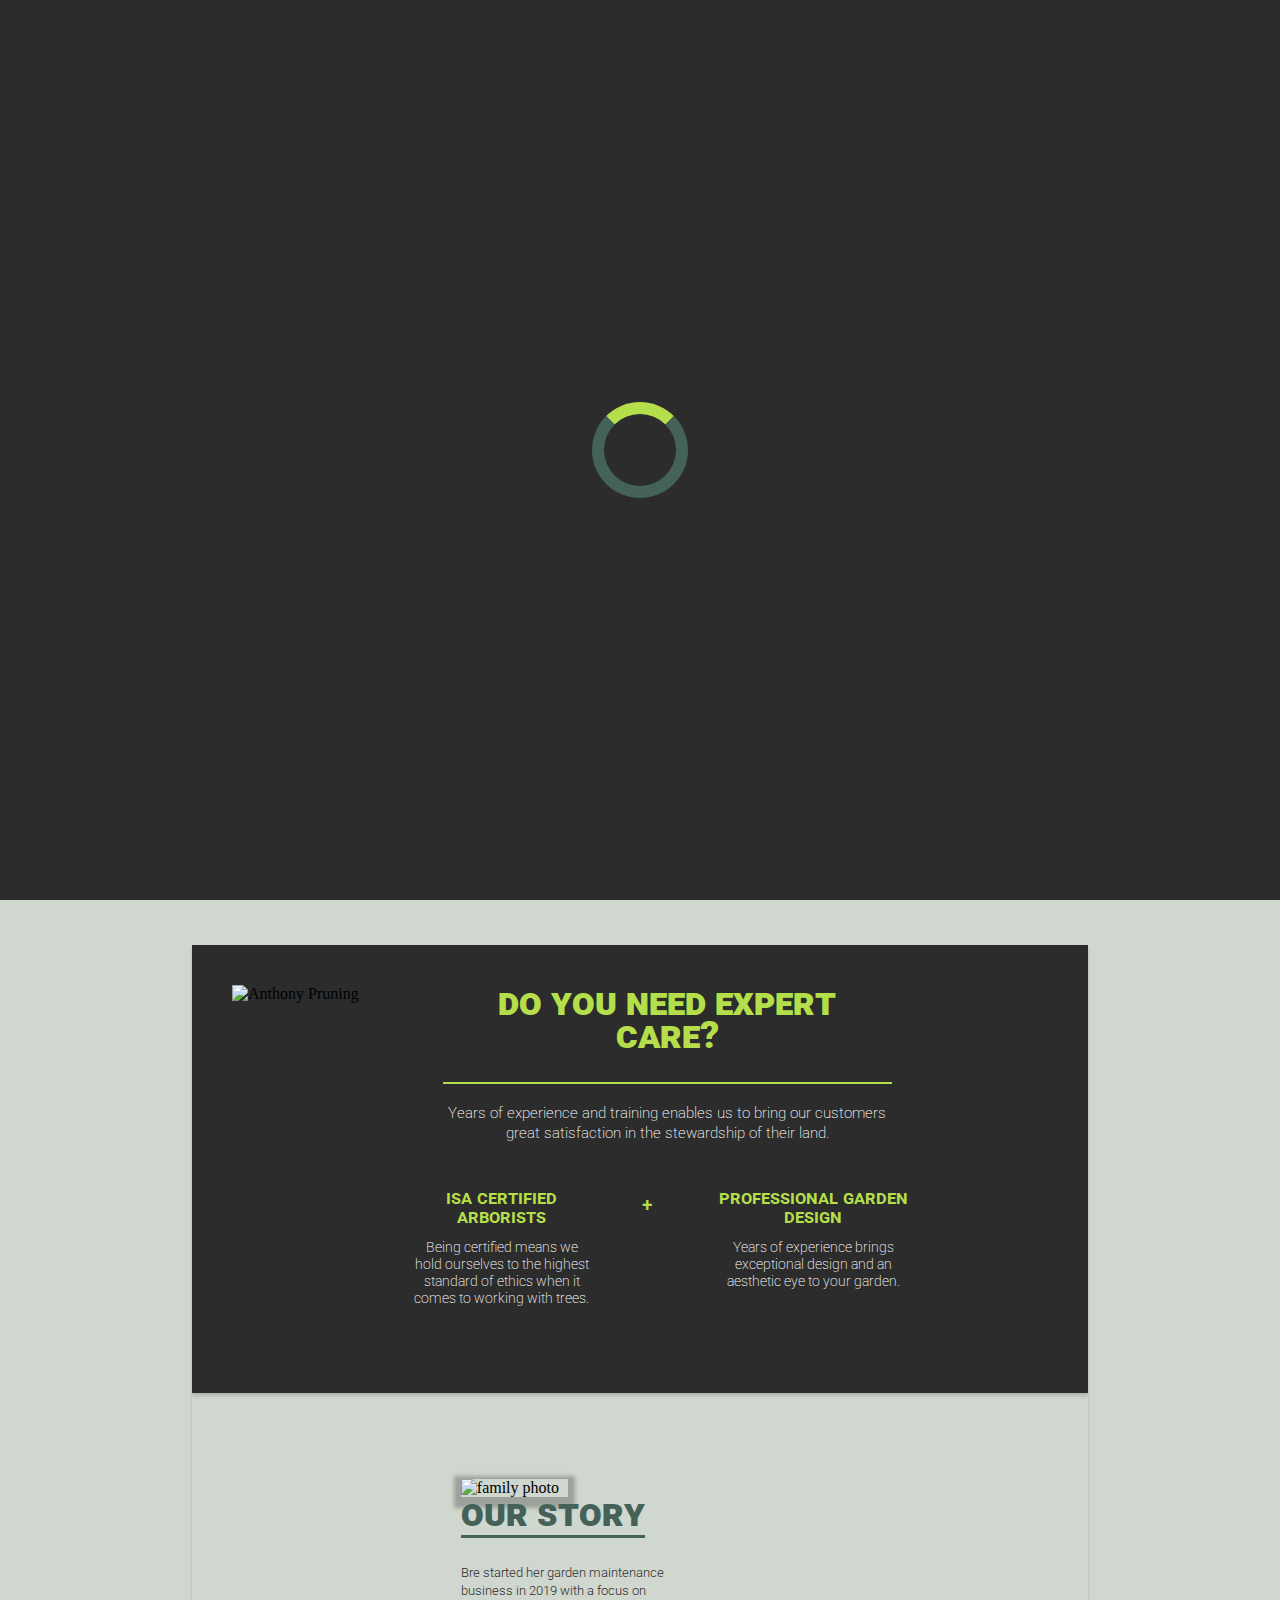
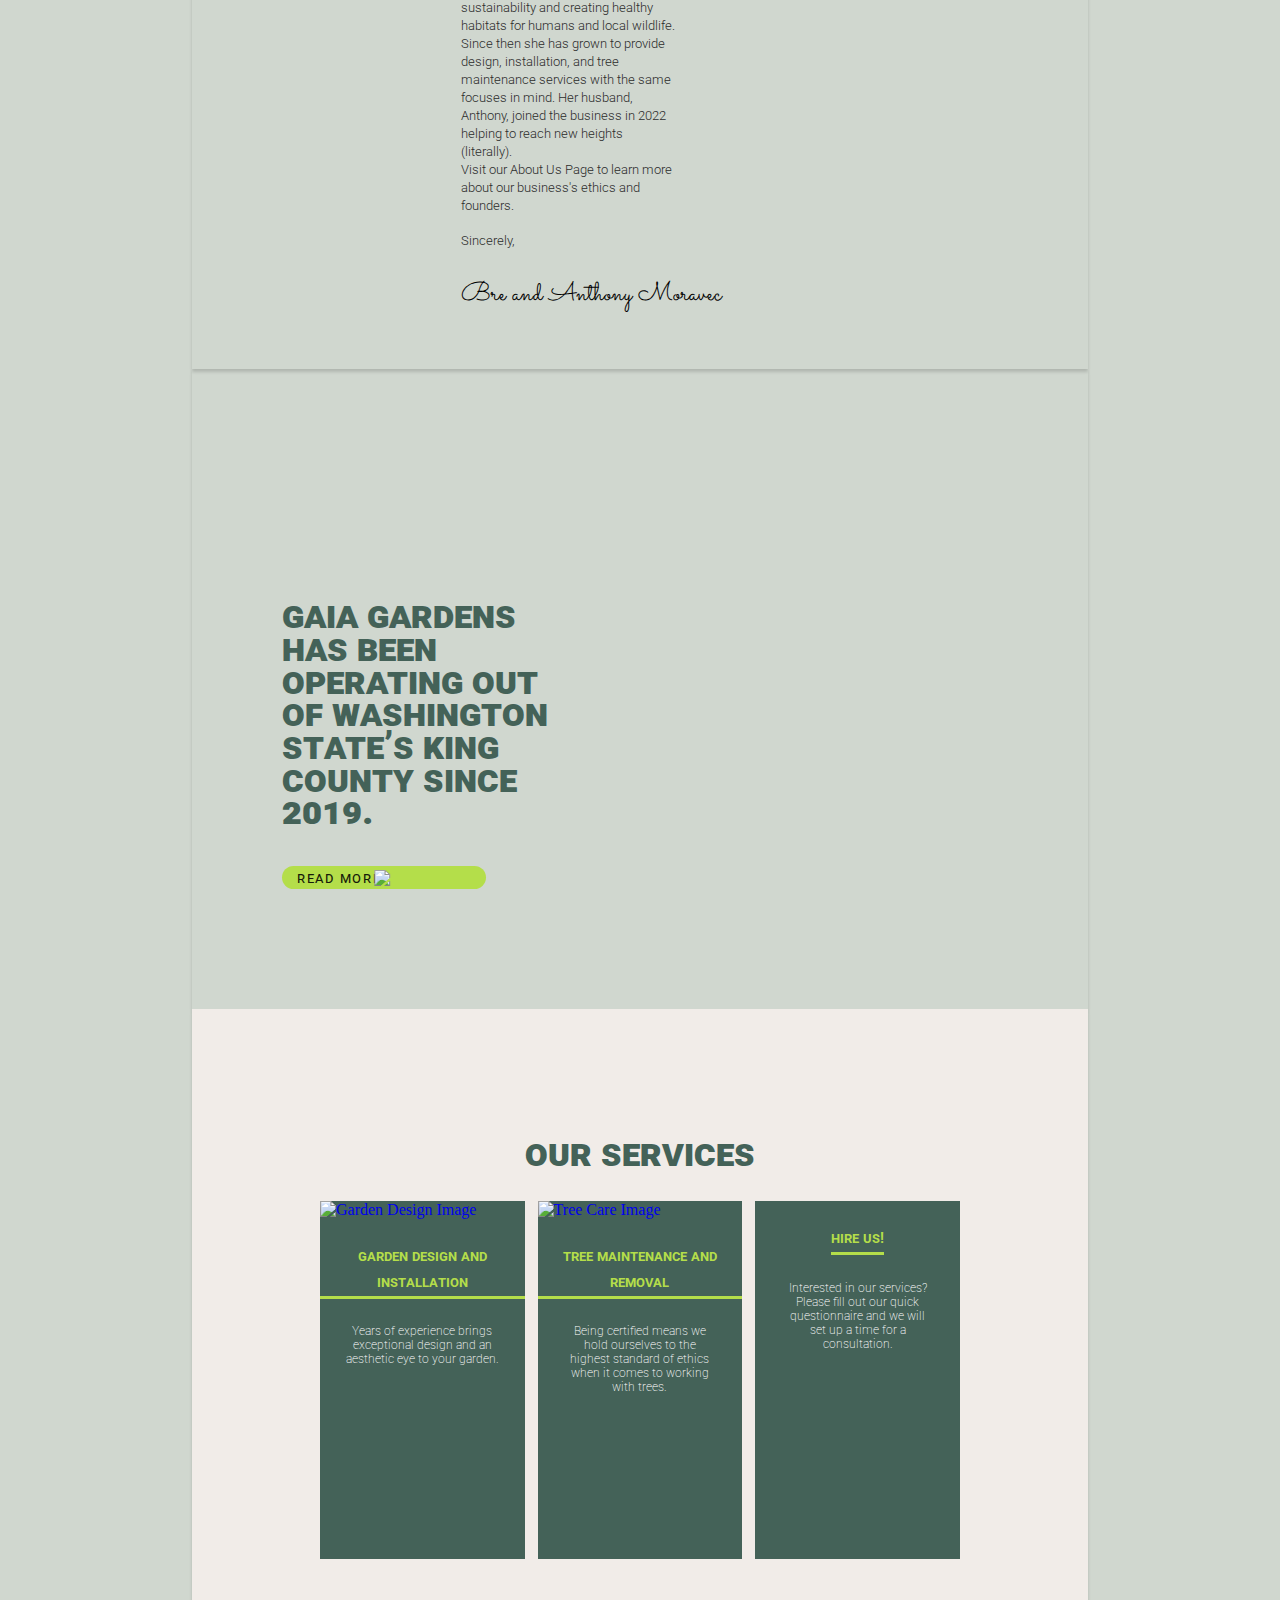
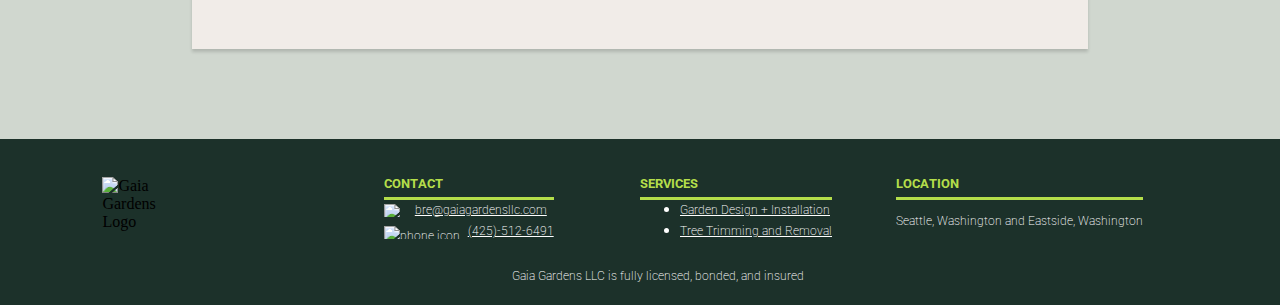
==== index.html @ dc5e07da "Add files via upload" ====
<!DOCTYPE html>
<html lang="en">
    <head>
        <meta charset="UTF-8">
        <meta name="viewport" content="width=device-width, initial-scale=1">
        <!---OG Markup-->
        <meta prefix="og: http://ogp.me/ns#" property="og:type" content="website">
        <meta prefix="og: http://ogp.me/ns#" property="og:title" content="Gaia Gardens LLC">
        <meta prefix="og: http://ogp.me/ns#" property="og:description" content="Gardening and Tree Services Operating Out of the Seattle, Washington Area.">
        <meta prefix="og: http://ogp.me/ns#" property="og:image" content="">
        <meta prefix="og: http://ogp.me/ns#" property="og:url" content="https://gaiagardensllc.com/">
        
        <title>Gaia Gardens Home</title>

        <!---CSS---->
        <link rel="stylesheet" href="css/main.css">
        
        <!---JQuery --->
        <script src="js/jquery-3.3.1.js"></script>
        
        <!-- Scroll Reveal -->
        <script src="https://unpkg.com/scrollreveal"></script>

        <!------Favicon------>
        <link rel="icon" type="image/x-icon" href="favicon/favicon.ico">

    </head>
    
    
    <body>
        <div class="loader"></div>
        <section class="main-body">
            <div class="top-bar">
                <img id="hamburger" class="hide-xl" src="https://onedrive.live.com/embed?resid=B81A9B7983F88386%218963&authkey=%21ABErlrmlD5xalUc&width=32&height=28">
                <img id="gaia-logo-top" class="hide-xs" alt="logo" src="https://dsm01pap009files.storage.live.com/y4m9R_HTu5PouYK33ObsQ9kb9GF8ebirPWZzEYAlS3DbSUEzmz-7XXU9y6bcT2BBefhtoNbQ7YWGaaQexis0GsMdaI9Uy95V--vDJZZ5lJQZCXppIDNVTGaU3qscJA3n2HpASt1_h0krz3glFW0jejrCErOyC_B-HVa8pGYwpa2pNjLuoOiu4q-XXaQ5BzILkGO?width=165&height=97&cropmode=none">
                <div class="spacer"></div>
                <div class="callnow-section hide-xs">
                    <div id="phone-number">
                        <a href="tel:4255126491"><img id="phoneicon-white" alt="phone icon" src="https://dsm01pap009files.storage.live.com/y4mTilPsaCt0rKJkg83mIoBIbkW0fURIs82gnXJTcXutlovweZ73Fya-hmqbwr6sN5bg5KsNgoOzTguu6D62ygqztsH0Hu3-YYXSUAkKUUirH_B91n3GmdIe3S1l5U8QW0zSt3D4115wFZgndkHaYUkPFrT1g8K1qiHGn_15I2_aXDU53xATOAT7HincVewxVfp?width=23&height=23&cropmode=none">(425)-512-6491</a>
                        <p>Call Now to Schedule an Appointment!</p>
                    </div>
                    <a class="call-now-btn" href="tel:4255126491">
                        <div>    
                            <p>Call Now</p>
                            <img alt="dark green phone icon" src="https://dsm01pap009files.storage.live.com/y4m_HwXBeWXFtcg_FnBqiBr6x8wvq5_YTt9mOW3yV3JOcBDRsbfD_Z4ucRTW_AGpS5FcjVQOIbOK4hZJSRi8sdBVocD_ItheEZSZD5Ouo9a5fGVQ3nHyEgKIMfxfTCHd2QPlIFpSUoIlEaAyr6gqbY3nWQrljrwPg26vGdTzFMPQje6sDw_ow03pjRqe5Kh3gma?width=49&height=21&cropmode=none">
                        </div>
                    </a>
                </div>
            </div>
            <header id="main-nav-header">
                <div class="socials hide-xs">
                    <a href = "mailto: bre@gaiagardensllc.com"><img id="mailiconhomepage" alt="mail icon" src="https://dsm01pap009files.storage.live.com/y4mEsTZCBcO845LlwkhJlc1pOtaRWJh5r6nbFu8XhN_mDLWwPPZtIUi6-Gzw5cZXer-W9WBpNVLy2F3Q0q1JcIAxwwPd9SsB3yX-Uk8sGWwQX70urtUi5uHDKnWAd0V3nrqd20-imoskoX5eyqN7YU6lUedPBeU7eeY3IxwQbE3vyyV3AFhUA94FJJuhz1JTbZG?width=42&height=30&cropmode=none"></a>
                </div>
                <img id="gaia-logo-mobile" class="hide-xl" src="https://onedrive.live.com/embed?resid=B81A9B7983F88386%218964&authkey=%21AJJM923R_qkmnYU&width=217&height=128">
                <nav id="main-nav">
                    <ul>
                        <li class="non-drop"><a href="index.html">Home</a></li>
                        <li class="non-drop"><a href="gallery.html">Gallery</a></li>
                        <li id="dropdown">
                            <a id="dropdown-btn" href="services.html">Services</a>
                            <div id="dropdown-content" class="hide-xs" > 
                                <a href="services.html#tree-care">Tree Care</a>
                                <a href="services.html#garden">Garden Design</a>
                                <a href="services.html#questionnaire">Hire Us!</a>
                            </div>
                        </li>
                        <li class="non-drop"><a href="wip.html">About</a></li>
                        <li class="non-drop"><a href="wip.html">Contact</a></li>
                    </ul>
                </nav>
            </header>
            <div class="splash">
                <div class="splash-items hide-xs">
                    <h1 class="large-title hide-xs" >Gaia Gardens</h1>
                    <h3 class="large-subhead hide-xs">Creating healthy habitats for humans and wildlife alike, one backyard at a time.</h3>
                    </div>
                </div>
            </div>

            <div id="mobile-background" class="hide-xl">
                <div id="treescontainer">
                
                    <img id="mobile-logo" src="https://onedrive.live.com/embed?resid=B81A9B7983F88386%218962&authkey=%21ALeL9q-7moiNDHA&width=286&height=284">
                    <div id="mobile-splash">
                        <h3>Creating healthy habitats for humans and wildlife alike, one backyard at a time.</h3>
                    </div>
                    <div id="treesforeground">
                        <img src="https://onedrive.live.com/embed?resid=B81A9B7983F88386%218980&authkey=%21AG1cGfARGp_Qh6g&width=662&height=1378">
                        <img src="https://onedrive.live.com/embed?resid=B81A9B7983F88386%218984&authkey=%21AIUItdoqtJq34bk&width=662&height=906">
                    </div>
                    <img id="treesmiddle" src="https://onedrive.live.com/embed?resid=B81A9B7983F88386%218982&authkey=%21AHZx0UVZtVPsH1Q&width=662&height=1378">
                    <img id="treesbg" src="https://onedrive.live.com/embed?resid=B81A9B7983F88386%218981&authkey=%21AB3pRrmK-7__UeI&height=1378&width=662">
                </div>
                
                
                
            </div>
            <div id="background" class="hide-xs">
                <div id="page1_image" class="hide-xs"></div>
                <div id="page2_image" class="hide-xs"></div>
                <div id="page3_image" class="hide-xs"></div>
                <div id="page4_image" class="hide-xs"></div>
                <div id="page5_image" class="hide-xs"></div>
            </div>
            
            <!------Main Content-------->
            <section class="content">
                <div class="content-grid">
                    <div id="item1" class="content-item">
                        <img alt="Anthony Pruning" class="hide-xs" id="side-image1" src="https://dsm01pap009files.storage.live.com/y4mhqWgWydYnY0yymSVF9IguqoVY1YiqA9RIJ9phTmFNnXPvZHAnxWS7CebUMSCGb_4lh9kSr2_14pC_AF0WcMtEgz0imfduOpR1GftjUqfrdxGr8tj5L2JONTSfKKpG2t-iCl_W15rS2VwRyVQ0GnvachcxynEAiX-OFTBkaOTv9ZPS8gF3RkVkb0R_DlCTMH1?width=540&height=781&cropmode=none">
                        <img alt="Anthony Pruning mobile" class="hide-xl" id="side-image1-mobile" src="https://onedrive.live.com/embed?resid=B81A9B7983F88386%218987&authkey=%21ANs4OE-gGYv-NnM&width=375&height=306">
                        <div id="two-row-container1">
                            <div id="row1">
                                <h3 id="expert-care">Do you need Expert care?</h3>
                                <p id="underline">Years of experience and training enables us to bring our customers great satisfaction in the stewardship of their land.</p>
                            </div>
                            <div id="row2">
                                <div>
                                    <h5>ISA Certified Arborists</h5>
                                    <p>Being certified means we hold ourselves to the highest standard of ethics when it comes to working with trees.</p>
                                </div>
                                <div>
                                    <h5 class="hide-xs" id="plus">+</h5>
                                </div>
                                <div>
                                    <h5>Professional Garden Design</h5>
                                    <p>Years of experience brings exceptional design and an aesthetic eye to your garden.</p>
                                </div>
                            </div>
                        </div>
                    </div>
                    <div id="item3" class="content-item">
                        <div id="familyinfo">
                            <img alt="family photo" src="https://dsm01pap009files.storage.live.com/y4mqt4HtK30bY33VgAFQBZTy4ZPhrWRCys-r-4VAt9rzwykEi2hatvmJi7k0zbVoMIrTansLN6qpXUj-i7btYU3yXYxWmdFQnFlMqukJx1IIJv6RSyv0MwrRubh9ZWCiuxnSJnZfOL5_oSCrL8gz1d7Fw0KkIPLdpjo6RGGBMGCX5ECmPJ3RqjhIKpiJzcRd1Q9?width=560&height=700&cropmode=none">
                            <h3>Our Story</h3>
                            <p>
                                Bre started her garden maintenance business in 2019 with a focus on sustainability and creating healthy habitats for humans and local wildlife.
                                <br>
                                Since then she has grown to provide design, installation, and tree maintenance services with the same focuses in mind. Her husband, Anthony, joined the business in 2022 helping to reach new heights (literally).
                                <br>
                                Visit our About Us Page to learn more about our business's ethics and founders.
                                <br><br>
                                Sincerely,
                            </p>
                            <h5>Bre and Anthony Moravec</h5>
                        </div>
                        
                    </div>
                    <div id="item4" class="content-item">
                        <div id="container-column">
                            <h3>Gaia Gardens has been operating out of Washington State’s King County Since 2019.</h3>
                            <a class="arrow-button-anchor" href="">
                                <div class="green-arrow-button">
                                    <p>read more</p>
                                    <img class="arrow"src="https://dsm01pap009files.storage.live.com/y4mvqEOWGiyQU38oAVwob-bAO3Cdjfn7rffqEatWW7K0QEg0Wpa4hMDXimps9XS69hJqdQutE5eUWFaXK_YYrcNaGO2ya67pHg_LEMo5aO5maBpJZOW964IhK_QGPN4vjtsPqR78ABJ6pPFbE7fx6yrB4adHMs6m2roZrHaRIdeNEZfuEkpM1QFQoZDPT9KNKEP?width=114&height=12&cropmode=none">
                                </div>
                            </a>
                        </div>
                    </div>
                    <div id="item5" class="content-item">
                        <h3>Our Services</h3>
                        <div id="item5-grid">
                            <a href="services.html#garden">
                                <div class="item5-column">
                                    <img alt="Garden Design Image" src="https://onedrive.live.com/embed?resid=B81A9B7983F88386%218752&authkey=%21AAEEz8FClYAGgyY&width=410&height=275">
                                    <h5>Garden Design and Installation</h5>
                                    <p>Years of experience brings exceptional design and an aesthetic eye to your garden.</p>
                                </div>
                            </a>
                            <a href="services.html#tree-care">
                                <div class="item5-column">
                                    <img alt="Tree Care Image" src="https://onedrive.live.com/embed?resid=B81A9B7983F88386%218753&authkey=%21AOtp8AYU-Q5jqRQ&width=410&height=274">
                                    <h5>Tree Maintenance and Removal</h5>
                                    <p>Being certified means we hold ourselves to the highest standard of ethics when it comes to working with trees.</p>
                                </div>
                            </a>
                            <a href="services.html#questionnaire">
                                <div class="item5-column">
                                    <h5>Hire Us!</h5>
                                    <p>Interested in our services? Please fill out our quick questionnaire and we will set up a time for a consultation.</p>
                                    <img alt="" src="">
                                </div>
                            </a>
                        </div>
                    </div>
                    <img id="treeline" src="https://dsm01pap009files.storage.live.com/y4m0h22DC8U8f0OF1CJojR5NlciGIdPJrVz_jpV3LCtJGwQlHRFwFid1RKWOmw2rI15unZK-SRWH3X_jIsEDC6Jo1c-9eCRy6Z4Q_4IiTJ8q4A1ZV0p0mgR86dwDX5TnlIr7Fz4WGAMXDwzllSJxyWw3Oy-JeHIGNGtRDjgtd2KPHrOTTxUYoKrmcyVE0CnVesa?width=1916&height=784&cropmode=none">
                </div>
                
            </section>
            
            <!---footer---->
            <section class="footer hide-xs">
                <img id="gaiaartwork" alt="Gaia Gardens Logo" src="https://dsm01pap009files.storage.live.com/y4mifrXWDn3yxB9gNAbVy-Jupr7RdVoeD0kT7TOj5EGvlu9PlruiEE_PYUQQbYkNcsWnRDShMMbOlPxawJz4W0eNv2sY2my3F6KodFZ8nEQTxGMs_5nxZ-_zR8HdlmTIFI4hF0oIhA5LX70OFrwnEfauXGKGcWoj6_lmcTfAcJ6nCyubuO_No4MUYpLi_uggUK7?width=415&height=417&cropmode=none">
                <ul class="footer-ul">
                    <li class="footer-li" id="contact">
                        <h5 class="small-heading">Contact</h5>
                        <div class="three-line-container">
                            <a href = "mailto: bre@gaiagardensllc.com"><img id="mailicon" alt="mail icon" src="https://dsm01pap009files.storage.live.com/y4mYSI6exacHOWHHlFYE_RC-bww2R4UhVESfc-OuA1jfUn0pMkMTsXBqTiuxIhaKdesbsTMjk1hR34NZEmU-bzWkfKzFlLdi6lIK96YnWD4d2fbeAywzHszgT9WhI9O_RxhhParyBE1BhO3GxgsTqyx0ASFQHndNUmtg6ycSFO2pEK9444TTZiMCNu7TdUL7fY2?width=29&height=21&cropmode=none">bre@gaiagardensllc.com</a>
                            <a href="tel:4255126491"><img id="phoneicon" alt="phone icon" src="https://dsm01pap009files.storage.live.com/y4mPuQ8_GMMZfOQOy-wvH6ZScmKBG_Kg0Ayf1g4OPVoG_FqkrB412kARqYMcOAr_sAzrnqt0fIonwmwj_JQiuMnpruhwzKRaUEnkEj-Rs_JO4ds_jMGZ4E4_33dYZwd7o2qSVAqdM_VzGnJ-Qd21-GArDQUo7PVt0PCkWG77WDG4ezesXLjVy29Ha6K-easCRK_?width=21&height=21&cropmode=none">(425)-512-6491</a>
                            
                        </div>
                    </li>
                    <li class="footer-li" id="services">
                        <h5 class="small-heading">Services</h5>
                        <div class="one-line-container">
                            <ul>
                                <li><a href="services.html#garden">Garden Design + Installation </a></li>
                                <li><a href="services.html#tree-care">Tree Trimming and Removal</a></li>
                            </ul>
                        </div>
                    </li>
                    <li class="footer-li" id="location">
                        <h5 class="small-heading">Location</h5>
                        <div class="one-line-container">
                            <p>Seattle, Washington and Eastside, Washington</p>
                        </div>
                    </li>
                </ul>
                <p id="bottom-tag">Gaia Gardens LLC is fully licensed, bonded, and insured</p>
            </section>
        </section>
        <!-- JavaScript -->
        <script src="js/main.js"></script>
        <script src="js/mobile.js"></script>
    
    </body> 
</html>
---- css/main.css ----
@import url("https://use.fontawesome.com/releases/v5.13.1/css/all.css");
@import url("https://fonts.googleapis.com/css2?family=Aref+Ruqaa:wght@400;700&family=Roboto:ital,wght@0,100;0,300;0,400;0,500;0,700;0,900;1,100;1,300;1,400;1,500;1,700;1,900&display=swap");
@import url("https://fonts.googleapis.com/css2?family=Sacramento&display=swap");
@import url("https://use.fontawesome.com/releases/v5.13.1/css/all.css");
@import url("https://fonts.googleapis.com/css2?family=Aref+Ruqaa:wght@400;700&family=Roboto:ital,wght@0,100;0,300;0,400;0,500;0,700;0,900;1,100;1,300;1,400;1,500;1,700;1,900&display=swap");
@import url("https://fonts.googleapis.com/css2?family=Sacramento&display=swap");
* {
  box-sizing: border-box;
}

body {
  width: 100vw;
  overflow-x: hidden;
  overflow-y: scroll;
  margin: 0px;
}

html.sr .load-hidden {
  visibility: hidden;
}

html {
  scroll-behavior: smooth;
}

.main-padding {
  margin: 0;
  text-align: center;
}

.arrow-button-anchor {
  text-decoration: none;
  width: 16vw;
}
.arrow-button-anchor .green-arrow-button {
  display: grid;
  grid-template-columns: 1fr 1fr;
  background-color: #B4DE4A;
  width: 16vw;
  height: 1.8vw;
  border-radius: 44.9876px;
  justify-items: center;
  align-items: center;
  margin: 0;
  transition: 0.4s all ease;
}
.arrow-button-anchor .green-arrow-button p {
  font-family: "Roboto";
  font-style: normal;
  font-weight: 400;
  font-size: 1.2vw;
  font-variant: small-caps;
  margin: 0 0 0 1vw;
  color: #171C09;
  letter-spacing: 0.1em;
  transition: 0.4s all ease;
}
.arrow-button-anchor .green-arrow-button .arrow {
  width: 5vw;
  transition: 0.4s all ease;
  transform: translateX(-1.8em);
}
.arrow-button-anchor .green-arrow-button:hover {
  box-shadow: 0 0.1em 0.5em 0.1em rgb(68, 98, 88);
  background-color: #bff82e;
}
.arrow-button-anchor .green-arrow-button:hover .arrow {
  transform: translateX(0.1em);
}
.arrow-button-anchor .green-arrow-button:hover p {
  letter-spacing: 0.18em;
}

@media only screen and (min-width: 500px) {
  .overlay-carousel-container {
    display: grid;
    opacity: 0;
    visibility: hidden;
    grid-template-columns: 1fr;
    width: 100vw;
    height: 100vh;
    top: 0px;
    left: 0px;
    position: fixed;
    z-index: 99;
    transition: 0.8s all ease;
  }
  .overlay-carousel-container .overlay-carousel {
    display: grid;
    grid-template-columns: 1fr;
    justify-self: center;
    align-self: center;
    width: 90vw;
    height: 90vh;
    z-index: 99;
    background-color: #2C2C2C;
    box-shadow: rgba(50, 50, 105, 0.15) 0px 2px 5px 0px, rgba(0, 0, 0, 0.05) 0px 1px 1px 0px;
  }
  .overlay-carousel-container .overlay-carousel .x {
    position: absolute;
    z-index: 99;
    display: block;
    top: 10vh;
    right: 10vw;
    width: 2vw;
    height: 2vw;
    opacity: 1;
    transition: 0.4s all ease;
  }
  .overlay-carousel-container .overlay-carousel .x:hover {
    cursor: pointer;
    opacity: 0.6;
  }
  .overlay-carousel-container .overlay-carousel .overlay-carousel-picture {
    width: 90%;
    height: 90%;
    padding: 30px;
    align-self: center;
    justify-self: center;
    background-position: center;
    background-size: contain;
    background-repeat: no-repeat;
  }
  .dark-overlay {
    width: 100vw;
    height: 100vh;
    background-color: rgb(68, 98, 88);
    opacity: 0%;
    visibility: hidden;
    position: fixed;
    top: 0px;
    left: 0px;
    z-index: 98;
    transition: 0.4s all ease;
  }
  .overlay-project-container {
    display: grid;
    opacity: 0;
    visibility: hidden;
    grid-template-columns: 1fr;
    width: 100vw;
    height: 100vh;
    top: 0px;
    left: 0px;
    position: fixed;
    z-index: 99;
    transition: 0.8s all ease;
  }
  .overlay-project-container .overlay-project {
    display: grid;
    grid-template-columns: 1fr;
    justify-self: center;
    align-self: center;
    width: 90vw;
    height: 98vh;
    z-index: 99;
    background-color: white;
    box-shadow: rgba(50, 50, 105, 0.15) 0px 2px 5px 0px, rgba(0, 0, 0, 0.05) 0px 1px 1px 0px;
  }
  .overlay-project-container .overlay-project .projectx {
    position: absolute;
    z-index: 99;
    display: block;
    top: 10vh;
    right: 10vw;
    width: 2vw;
    height: 2vw;
    opacity: 1;
    transition: 0.4s all ease;
  }
  .overlay-project-container .overlay-project .projectx:hover {
    cursor: pointer;
    opacity: 0.6;
  }
  .overlay-project-container .overlay-project .project-content {
    width: 50%;
    height: 90%;
    padding: 30px;
    align-self: center;
    justify-self: center;
    background-position: center;
    background-size: contain;
    background-repeat: no-repeat;
  }
  .overlay-project-container .overlay-project .project-content h2 {
    font-family: "Roboto";
    font-style: normal;
    font-weight: 900;
    font-size: 3vw;
    text-align: center;
    font-variant: all-small-caps;
    color: #2C2C2C;
    color: #2C2C2C;
    height: 12vh;
    padding-top: 3vh;
    z-index: 98;
    margin: 0;
  }
  #alternate-nav-header {
    display: grid;
    position: absolute;
    top: 3vh;
    right: 4vw;
    z-index: 99;
    width: 100vw;
    align-content: flex-end;
  }
  #alternate-nav-header #alternate-nav ul {
    display: grid;
    width: 50%;
    grid-template-columns: 1fr 1fr 1fr 1fr 1fr;
    justify-self: center;
    align-self: center;
    justify-items: center;
    list-style-type: none;
    padding: 0;
    background-color: none;
  }
  #alternate-nav-header #alternate-nav ul .non-drop a {
    color: white;
    justify-self: center;
    align-self: center;
    text-decoration: none;
    font-family: "Roboto", sans-serif;
    text-transform: uppercase;
    font-weight: 400;
    font-size: 0.9vw;
    transition: 0.4s all ease;
  }
  #alternate-nav-header #alternate-nav ul .non-drop a:hover {
    color: #B4DE4A;
    font-size: 0.95vw;
    border-bottom: 3px solid #B4DE4A;
    font-weight: 600;
  }
  #alternate-nav-header #alternate-nav ul #dropdown {
    display: grid;
    grid-template-columns: 1fr;
  }
  #alternate-nav-header #alternate-nav ul #dropdown #dropdown-btn {
    color: white;
    justify-self: center;
    align-self: center;
    text-decoration: none;
    font-family: "Roboto", sans-serif;
    text-transform: uppercase;
    font-weight: 400;
    font-size: 0.9vw;
    transition: 0.4s all ease;
  }
  #alternate-nav-header #alternate-nav ul #dropdown #dropdown-btn:hover {
    color: #B4DE4A;
    font-size: 0.95vw;
    font-weight: 500;
  }
  #alternate-nav-header #alternate-nav ul #dropdown #dropdown-content {
    display: grid;
    height: 0px;
    width: 100%;
    opacity: 0;
    grid-template-rows: 1fr 1fr 1fr;
    grid-template-columns: 1fr;
    align-items: center;
    background-color: #1C312A;
    padding: 0px;
    transition: 0.4s all ease;
  }
  #alternate-nav-header #alternate-nav ul #dropdown #dropdown-content a {
    transition: 0.4s all ease;
    text-decoration: none;
    font-family: "Roboto", sans-serif;
    text-transform: uppercase;
    font-weight: 400;
    font-size: small;
    padding: 10px;
    text-align: center;
    color: white;
    opacity: 0;
  }
  #alternate-nav-header #alternate-nav ul #dropdown:hover #dropdown-content {
    display: grid;
    grid-template-rows: 1fr 1fr 1fr;
    height: 10vw;
    width: 100%;
    opacity: 100%;
  }
  #alternate-nav-header #alternate-nav ul #dropdown:hover #dropdown-content a {
    opacity: 1;
  }
  #alternate-nav-header #alternate-nav ul #dropdown:hover #dropdown-content a:hover {
    color: #B4DE4A;
  }
  .content-wip-page {
    position: relative;
    background-color: #1C312A;
    width: 100%;
    padding-top: 12vh;
    display: grid;
    align-self: center;
    justify-self: center;
    grid-template-columns: 1fr;
    z-index: 1;
  }
  .content-wip-page .content-grid {
    display: grid;
    width: 70vw;
    grid-template-columns: 1fr;
    align-self: center;
    justify-self: center;
    margin-top: 10vh;
    margin-bottom: 10vh;
  }
  .content-wip-page .content-grid .content-item {
    width: 100%;
    z-index: 99;
    box-shadow: rgba(0, 0, 0, 0.15) 0px 3px 3px 0px;
  }
  .content-wip-page .content-grid #wip {
    height: 70vh;
    background-color: rgb(68, 98, 88);
    display: flex;
    align-items: center;
    justify-content: center;
    padding: 4vw;
  }
  .content-wip-page .content-grid #wip h1 {
    font-family: "Roboto";
    font-style: normal;
    font-weight: 800;
    font-size: 2.5vw;
    text-align: center;
    font-variant: all-small-caps;
    color: #B4DE4A;
  }
  .content-otherpages {
    position: relative;
    background-color: #D0D7CF;
    width: 100%;
    padding-top: 12vh;
    display: grid;
    align-self: center;
    justify-self: center;
    grid-template-columns: 1fr;
    z-index: 1;
  }
  .content-otherpages #servicesbanner {
    display: grid;
    width: 100vw;
    height: 40vw;
    background-position: center;
    background-repeat: no-repeat;
    background-size: cover;
    background-image: url("https://onedrive.live.com/embed?resid=B81A9B7983F88386%218945&authkey=%21ANOnX3tIMdao29k&width=1000&height=572");
  }
  .content-otherpages #servicesbanner #text1 {
    position: absolute;
    left: 10%;
    top: 10%;
    width: -moz-fit-content;
    width: fit-content;
    height: -moz-fit-content;
    height: fit-content;
    display: flex;
    flex-direction: row;
  }
  .content-otherpages #servicesbanner #text1 h2 {
    text-align: left;
    width: -moz-fit-content;
    width: fit-content;
    font-family: "Roboto";
    font-style: normal;
    font-weight: 700;
    font-size: 30px;
    font-variant: all-small-caps;
    color: white;
    line-height: 80%;
    margin-right: 0;
    margin-left: 1vw;
    transition: 0.4 s all ease;
  }
  .content-otherpages #servicesbanner #text2 {
    display: flex;
    flex-direction: row;
    position: absolute;
    left: 10%;
    top: 11%;
  }
  .content-otherpages #servicesbanner #text2 h4 {
    font-style: normal;
    font-family: "Roboto";
    font-weight: 300;
    font-size: 24px;
    color: white;
    line-height: 80%;
    margin-right: 0;
    opacity: 0;
    margin-left: 1vw;
  }
  .content-otherpages #servicesbanner #text2 a {
    margin-left: 200px;
    width: 200px;
    height: 40px;
    background-color: #B4DE4A;
    text-decoration: none;
    border-radius: 25px;
    display: grid;
    transition: 0.4s all ease;
  }
  .content-otherpages #servicesbanner #text2 a p {
    font-family: "Roboto";
    color: rgb(0, 0, 0);
    margin: 0;
    align-self: center;
    justify-self: center;
  }
  .content-otherpages #servicesbanner #text2 a:hover {
    background-color: rgba(180, 222, 74, 0.5607843137);
    box-shadow: 0 0.1em 0.5em 0.1em rgba(0, 0, 0, 0.801);
    cursor: pointer;
  }
  .content-otherpages #servicesbanner #text2 a:hover p {
    color: white;
  }
  .content-otherpages .content-grid {
    display: grid;
    background-color: #FFF;
    width: 60%;
    grid-template-columns: 1fr;
    align-self: center;
    justify-self: center;
    margin-top: 10vh;
    margin-bottom: 30vh;
    /* hover */
    /* overlay styles */
    /* hover */
  }
  .content-otherpages .content-grid .content-item {
    width: 100%;
    z-index: 99;
    box-shadow: rgba(0, 0, 0, 0.15) 0px 3px 3px 0px;
  }
  .content-otherpages .content-grid #treeline {
    width: 100vw;
    position: absolute;
    bottom: -5vw;
    left: 0px;
    z-index: 1;
  }
  .content-otherpages .content-grid .services-title {
    background-color: transparent;
    z-index: 99;
    padding-top: 5vh;
    width: 100%;
    justify-self: center;
  }
  .content-otherpages .content-grid .services-title h2 {
    font-family: "Roboto";
    font-style: normal;
    font-weight: 900;
    font-size: 3vw;
    text-align: center;
    font-variant: all-small-caps;
    color: #2C2C2C;
    color: #2C2C2C;
    height: 12vh;
    padding-top: 3vh;
    z-index: 98;
    margin: 0;
    transition: 1s all ease;
  }
  .content-otherpages .content-grid #tree-care {
    display: flex;
    flex-direction: column;
    background-color: #FFF;
    width: 100%;
    justify-self: center;
    align-items: center;
    justify-items: center;
  }
  .content-otherpages .content-grid #tree-care .image-row {
    display: flex;
    flex-direction: row;
    width: 80%;
    justify-self: center;
    align-content: center;
    justify-content: center;
    margin-top: 5vw;
  }
  .content-otherpages .content-grid #tree-care .image-row img {
    width: 80%;
    justify-self: center;
  }
  .content-otherpages .content-grid #tree-care h3 {
    font-family: "Roboto";
    font-style: normal;
    font-weight: 800;
    font-size: 1.75vw;
    text-align: center;
    font-variant: all-small-caps;
    color: rgb(68, 98, 88);
    padding-top: 2vh;
    width: 70%;
    margin-top: 1vw;
    margin-bottom: 0;
  }
  .content-otherpages .content-grid #tree-care p {
    font-family: "Roboto";
    padding: 1vw;
    color: #2C2C2C;
    font-family: "Roboto";
    font-weight: 300;
    font-size: 1.2vw;
    line-height: 150%;
    text-align: left;
    width: 70%;
    height: 70%;
    margin-bottom: 12vw;
  }
  .content-otherpages .content-grid #garden {
    display: grid;
    background-color: #FFF;
    width: 100%;
    justify-self: center;
    align-content: center;
    justify-items: center;
  }
  .content-otherpages .content-grid #garden .image-row {
    display: flex;
    flex-direction: row;
    width: 80%;
    justify-self: center;
    align-content: center;
    justify-content: center;
    margin-top: 5vw;
  }
  .content-otherpages .content-grid #garden .image-row img {
    width: 80%;
    justify-self: center;
  }
  .content-otherpages .content-grid #garden h3 {
    font-family: "Roboto";
    font-style: normal;
    font-weight: 800;
    font-size: 1.75vw;
    text-align: center;
    font-variant: all-small-caps;
    color: rgb(68, 98, 88);
    padding-top: 2vh;
    width: 70%;
    margin-top: 1vw;
    margin-bottom: 0;
  }
  .content-otherpages .content-grid #garden p {
    font-family: "Roboto";
    padding: 1vw;
    margin-top: 2vh;
    color: #2C2C2C;
    font-family: "Roboto";
    font-weight: 300;
    font-size: 1.2vw;
    line-height: 150%;
    text-align: left;
    width: 70%;
    height: 70%;
    padding-top: 2vw;
    margin-bottom: 5vw;
  }
  .content-otherpages .content-grid #question-header {
    background-color: #2C2C2C;
    width: 100%;
    justify-self: center;
    display: flex;
    flex-direction: column;
    justify-content: center;
    justify-items: center;
    align-items: center;
    height: 20vw;
  }
  .content-otherpages .content-grid #question-header h3 {
    color: #B4DE4A;
    font-family: "Roboto";
    font-size: 1.5vw;
    font-style: normal;
    font-weight: 900;
    line-height: 95.187%;
    font-variant: all-small-caps;
    letter-spacing: 0.25vw;
  }
  .content-otherpages .content-grid #question-header ol {
    width: 60%;
  }
  .content-otherpages .content-grid #question-header ol li {
    color: #FFF;
    font-family: "Roboto";
    font-size: 1.2vw;
    font-style: normal;
    font-weight: 400;
    line-height: 95.187%;
    font-variant: all-small-caps;
    padding-top: 1vw;
    padding-bottom: 1vw;
    letter-spacing: 0.1vw;
  }
  .content-otherpages .content-grid #questionnaire {
    display: flex;
    width: 100%;
    align-self: center;
    justify-self: center;
    align-content: center;
    margin-bottom: 5vw;
    background-color: white;
  }
  .content-otherpages .content-grid #questionnaire #edef3681-fa9e-4070-b2be-fc23075d9115 {
    width: 100% !important;
    background-color: white;
    margin-top: 5vw;
  }
  .content-otherpages .content-grid #carousel {
    display: flex;
    flex-direction: column;
    background-color: #2C2C2C;
    justify-self: center;
    align-self: center;
    z-index: 99;
    width: 100%;
    box-shadow: rgba(17, 17, 26, 0.1) 0px 0px 16px;
  }
  .content-otherpages .content-grid #carousel #whitetitle {
    font-family: "Roboto";
    font-style: normal;
    font-weight: 900;
    font-size: 3vw;
    text-align: center;
    font-variant: all-small-caps;
    color: white;
    background-color: #2C2C2C;
    height: 12vh;
    padding-top: 3vh;
    z-index: 98;
    margin: 0;
    transition: 1s all ease;
  }
  .content-otherpages .content-grid #carousel #greentitle {
    font-family: "Roboto";
    font-style: normal;
    font-weight: 900;
    font-size: 3vw;
    text-align: center;
    font-variant: all-small-caps;
    color: #B4DE4A;
    background-color: #2C2C2C;
    height: 12vh;
    padding-top: 3vh;
    z-index: 98;
    margin: 0;
    transition: 1s all ease;
  }
  .content-otherpages .content-grid #carousel #carousel-arrows {
    height: 50vh;
    width: 100%;
    z-index: 95;
    display: flex;
    flex-direction: row;
  }
  .content-otherpages .content-grid #carousel #carousel-arrows #leftdiv {
    background: linear-gradient(90deg, rgba(0, 0, 0, 0.8) 30%, rgba(0, 0, 0, 0));
    height: 50vh;
    width: 10vh;
    left: 0px;
    z-index: 98;
    display: flex;
    flex-direction: column;
    align-items: center;
    justify-content: center;
  }
  .content-otherpages .content-grid #carousel #carousel-arrows #leftdiv #leftarrow {
    height: 5vw;
    cursor: pointer;
    transition: 0.2s all ease;
    visibility: hidden;
  }
  .content-otherpages .content-grid #carousel #carousel-arrows #rightdiv {
    background: linear-gradient(-90deg, rgba(0, 0, 0, 0.8) 30%, rgba(0, 0, 0, 0.459) 80%, rgba(0, 0, 0, 0));
    height: 50vh;
    width: 10vh;
    margin: 0;
    position: absolute;
    right: 20vw;
    z-index: 98;
    display: flex;
    flex-direction: column;
    align-items: center;
    justify-content: center;
  }
  .content-otherpages .content-grid #carousel #carousel-arrows #rightdiv #rightarrow {
    height: 5vw;
    cursor: pointer;
    transition: 0.2s all ease;
    visibility: visible;
  }
  .content-otherpages .content-grid #carousel #carousel-image-container {
    width: 50vw;
    height: 50vw;
    background-color: transparent;
    overflow: hidden;
    z-index: 1;
    position: absolute;
    left: 25vw;
    top: 34vh;
    display: block;
  }
  .content-otherpages .content-grid #carousel #carousel-image-container #img-window {
    height: 50vh;
    width: -moz-max-content;
    width: max-content;
  }
  .content-otherpages .content-grid #carousel #carousel-image-container #img-window #img1 {
    background-image: url("https://onedrive.live.com/embed?resid=B81A9B7983F88386%218947&authkey=%21AB1Qh04as1rQ2TA&width=1920&height=1440");
    background-size: cover;
    background-repeat: no-repeat;
    background-position: center;
    width: 60vw;
    height: 50vh;
    position: absolute;
    left: 0;
    top: 0;
    transition: 2s all ease;
  }
  .content-otherpages .content-grid #carousel #carousel-image-container #img-window #img2 {
    background-image: url("https://onedrive.live.com/embed?resid=B81A9B7983F88386%218937&authkey=%21AOdy5b469STyz9c&width=1221&height=1628");
    background-size: cover;
    background-repeat: no-repeat;
    background-position: center;
    width: 60vw;
    height: 50vh;
    position: absolute;
    left: 70vw;
    top: 0;
    transition: 2s all ease;
  }
  .content-otherpages .content-grid #carousel #carousel-image-container #img-window #img3 {
    background-image: url("https://onedrive.live.com/embed?resid=B81A9B7983F88386%218866&authkey=%21APNppxyABeuv5hM&width=688&height=810");
    background-size: cover;
    background-repeat: no-repeat;
    background-position: center;
    width: 60vw;
    height: 50vh;
    position: absolute;
    left: 140vw;
    top: 0;
    transition: 2s all ease;
  }
  .content-otherpages .content-grid #carousel #carousel-description {
    display: flex;
    height: 30%;
    width: 100%;
    flex-direction: column;
    align-items: flex-start;
    justify-content: center;
    padding: 5vw;
  }
  .content-otherpages .content-grid #carousel #carousel-description h3 {
    font-family: "Roboto";
    font-style: normal;
    font-weight: 600;
    font-size: 1.2vw;
    line-height: 2vw;
    margin: 0;
    font-variant: all-small-caps;
    color: #B4DE4A;
  }
  .content-otherpages .content-grid #carousel #carousel-description p {
    font-family: "Roboto";
    font-weight: 200;
    font-size: 0.9vw;
    line-height: 1.7vw;
    color: #FFFFFF;
  }
  .content-otherpages .content-grid .gallery-title {
    background-color: #FFFFFF;
    z-index: 99;
    padding-top: 10vh;
  }
  .content-otherpages .content-grid .gallery-title h2 {
    font-family: "Roboto";
    font-style: normal;
    font-weight: 900;
    font-size: 3vw;
    text-align: center;
    font-variant: all-small-caps;
    color: #2C2C2C;
    color: #2C2C2C;
    height: 12vh;
    padding-top: 3vh;
    z-index: 98;
    margin: 0;
    transition: 1s all ease;
  }
  .content-otherpages .content-grid .image-gallery {
    display: flex;
    flex-direction: row;
    gap: 1vw;
    background-color: white;
    padding-top: 3vh;
    padding-bottom: 3vw;
    padding-left: 1vw;
    padding-right: 1vw;
  }
  .content-otherpages .content-grid .project-image-gallery {
    display: grid;
    grid-template-columns: 1fr 1fr 1fr;
    height: 60vh;
    gap: 1vw;
    background-color: white;
    padding-top: 3vh;
    padding-bottom: 3vw;
    padding-left: 1vw;
    padding-right: 1vw;
  }
  .content-otherpages .content-grid .project-image-gallery .project {
    width: 100%;
  }
  .content-otherpages .content-grid .project-image-gallery .project img {
    -o-object-fit: cover;
       object-fit: cover;
    width: 100%;
    height: 100%;
  }
  .content-otherpages .content-grid .project-image-gallery .project .project-overlay {
    position: relative;
    width: 100%;
    height: 100%;
    background: rgba(57, 57, 57, 0.502);
    border-radius: 0;
    top: -101%;
    left: 0;
    opacity: 0;
    transition: 0.4s all ease;
    color: #fff;
    font-family: "Roboto";
    font-weight: 400;
    font-size: 0.9vw;
    line-height: 1.7vw;
    color: #FFFFFF;
    z-index: 99;
    /* center overlay content */
    display: flex;
    align-items: center;
    justify-content: center;
    cursor: pointer;
  }
  .content-otherpages .content-grid .project:hover .project-overlay {
    opacity: 1;
  }
  .content-otherpages .content-grid .image-gallery .column {
    display: flex;
    flex-direction: column;
    gap: 1vw;
  }
  .content-otherpages .content-grid .image-item img {
    width: 100%;
    border-radius: 0px;
    height: 100%;
    -o-object-fit: cover;
       object-fit: cover;
    box-shadow: rgba(50, 50, 105, 0.15) 0px 2px 5px 0px, rgba(0, 0, 0, 0.05) 0px 1px 1px 0px;
  }
  .content-otherpages .content-grid .image-item {
    position: relative;
    cursor: pointer;
  }
  .content-otherpages .content-grid .overlay {
    position: absolute;
    width: 100%;
    height: 100%;
    background: rgba(57, 57, 57, 0.502);
    border-radius: 0;
    top: 0;
    left: 0;
    opacity: 0;
    transition: 0.4s all ease;
    color: #fff;
    font-family: "Roboto";
    font-weight: 400;
    font-size: 0.9vw;
    line-height: 1.7vw;
    color: #FFFFFF;
    /* center overlay content */
    display: flex;
    align-items: center;
    justify-content: center;
  }
  .content-otherpages .content-grid .image-item:hover .overlay {
    opacity: 1;
  }
}
@media only screen and (max-width: 499px) {
  .hide-xs {
    display: none;
    visibility: hidden;
  }
  .loader {
    position: fixed;
    left: 0;
    top: 0;
    width: 100vw;
    height: 100vh;
    display: flex;
    align-items: center;
    justify-content: center;
    background: #2C2C2C;
    z-index: 200;
    transition: opacity 0.75s, visibility 0.75s;
  }
  .loader--hidden {
    opacity: 0;
    visibility: hidden;
  }
  .loader::after {
    content: "";
    width: 8vh;
    height: 8vh;
    border: 1vw solid rgb(68, 98, 88);
    border-top-color: #B4DE4A;
    border-radius: 50%;
    animation: loading 0.75s ease infinite;
  }
  @keyframes loading {
    from {
      transform: rotate(0turn);
    }
    to {
      transform: rotate(1turn);
    }
  }
  .main-body {
    display: grid;
    width: 100vw;
    align-content: center;
    background-color: transparent;
    height: -moz-fit-content;
    height: fit-content;
    overflow-x: clip;
    overflow-y: clip;
  }
  .main-body .top-bar {
    display: flex;
    position: absolute;
    left: 0px;
    top: 0px;
    z-index: 99;
    flex-direction: column;
    background-color: #2E443E;
    width: 100vw;
    height: 20vw;
    justify-content: center;
    margin-bottom: 20vw;
  }
  .main-body .top-bar #hamburger {
    align-self: center;
  }
  .main-body #main-nav-header {
    display: flex;
    flex-direction: column;
    position: absolute;
    justify-content: center;
    align-items: center;
    top: 20vw;
    left: 0px;
    z-index: 99;
    width: 100vw;
    height: 90vh;
    background-color: #2E443E;
    opacity: 1;
  }
  .main-body #main-nav-header #main-nav ul {
    display: grid;
    width: 100%;
    height: 50vh;
    grid-template-columns: 1fr;
    justify-self: center;
    align-self: center;
    justify-items: center;
    list-style-type: none;
    padding: 0;
    margin-top: 20vw;
  }
  .main-body #main-nav-header #main-nav ul .non-drop a {
    color: white;
    justify-self: center;
    align-self: center;
    text-decoration: none;
    font-family: "Roboto", sans-serif;
    text-transform: uppercase;
    font-weight: 400;
    font-size: 20px;
    transition: 0.4s all ease;
  }
  .main-body #main-nav-header #main-nav ul .non-drop a:hover {
    color: #B4DE4A;
    font-size: 0.95vw;
    border-bottom: 3px solid #B4DE4A;
    font-weight: 600;
  }
  .main-body #main-nav-header #main-nav ul #dropdown {
    display: grid;
    grid-template-columns: 1fr;
  }
  .main-body #main-nav-header #main-nav ul #dropdown #dropdown-btn {
    color: white;
    text-decoration: none;
    font-family: "Roboto", sans-serif;
    text-transform: uppercase;
    font-weight: 400;
    font-size: 20px;
    transition: 0.4s all ease;
  }
  .main-body #main-nav-header #main-nav ul #dropdown #dropdown-content {
    display: none;
  }
  .main-body .splash {
    position: absolute;
    background-color: #1C312A;
    left: 0px;
    top: 0vw;
    width: 100vw;
    height: 100vh;
    display: flex;
    justify-content: center;
    align-content: center;
  }
  .main-body .splash .splash-items {
    display: flex;
    flex-direction: column;
    align-self: center;
    margin: 0;
    max-height: 60vh;
    margin: 0;
    z-index: 98;
    align-items: center;
    width: 80vw;
  }
  .main-body .splash .splash-items .large-title {
    font-family: "Aref Ruqaa", serif;
    text-transform: uppercase;
    color: #B4DE4A;
    font-weight: 700;
    font-size: 13vw;
    text-align: center;
    margin: 0;
    line-height: 110%;
    z-index: 99;
  }
  .main-body .splash .splash-items .large-subhead {
    font-family: "Roboto", sans-serif;
    font-weight: 300;
    line-height: 120%;
    font-size: 4.5vw;
    letter-spacing: 0.05em;
    text-transform: uppercase;
    color: white;
    text-align: center;
    z-index: 99;
    padding-top: 1vh;
  }
  .main-body #mobile-background {
    position: absolute;
    display: grid;
    grid-template-columns: 1fr;
    left: 0px;
    top: 0vw;
    width: 100vw;
    height: 100vh;
    background-color: #D0D7CF;
    overflow-y: auto;
    overflow-x: hidden;
    perspective: 10px;
  }
  .main-body #mobile-background #treescontainer {
    display: flex;
    align-items: center;
    justify-content: center;
    transform-style: preserve-3d;
    z-index: -1;
  }
  .main-body #mobile-background #mobile-logo {
    align-self: center;
    justify-self: center;
  }
  .main-body #mobile-background #treesforeground {
    position: absolute;
    top: 0;
    left: 0;
    height: 100%;
    width: 100%;
    -o-object-fit: cover;
       object-fit: cover;
    z-index: -1;
  }
  .main-body #mobile-background #treesmiddle {
    position: absolute;
    top: 0;
    left: 0;
    height: 100%;
    width: 100%;
    z-index: -2;
    -o-object-fit: cover;
       object-fit: cover;
    transform: scale(1.5) translateZ(-5px);
  }
  .main-body #mobile-background #treesbg {
    position: absolute;
    top: 0;
    left: 0;
    height: 100%;
    width: 100%;
    -o-object-fit: cover;
       object-fit: cover;
    transform: scale(2) translateZ(-10px);
  }
  .main-body .content {
    position: relative;
    margin-top: 100vh;
    background-color: rgb(68, 98, 88);
    width: 100vw;
    display: grid;
    grid-template-columns: 1fr;
    z-index: 1;
  }
  .main-body .content .content-grid {
    display: grid;
    width: 100vw;
    grid-template-columns: 1fr;
    align-self: center;
    justify-self: center;
    margin-top: 0vh;
    margin-bottom: 0vh;
  }
  .main-body .content .content-grid .content-item {
    width: 100%;
    z-index: 99;
    box-shadow: rgba(0, 0, 0, 0.15) 0px 3px 3px 0px;
  }
  .main-body .content .content-grid #item1 {
    background-color: #2C2C2C;
    display: flex;
    flex-direction: column;
    justify-content: flex-start;
    height: -moz-fit-content;
    height: fit-content;
    width: 95%;
    justify-self: center;
    margin-top: 4vw;
  }
  .main-body .content .content-grid #item1 #side-image1 {
    width: 100%;
    align-self: center;
    padding: 10vw;
  }
  .main-body .content .content-grid #item1 #two-row-container1 {
    display: flex;
    flex-direction: column;
    width: 90%;
    justify-items: center;
    align-self: center;
    justify-self: center;
    height: -moz-fit-content;
    height: fit-content;
  }
  .main-body .content .content-grid #item1 #two-row-container1 #row1 {
    width: 100%;
    height: 50vh;
    justify-self: center;
    align-self: center;
    justify-content: center;
    padding: 2vw;
    display: flex;
    flex-direction: column;
    align-items: center;
  }
  .main-body .content .content-grid #item1 #two-row-container1 #row1 h3 {
    font-family: "Roboto";
    font-style: normal;
    font-weight: 500;
    font-size: 7.5vw;
    text-align: center;
    font-variant: all-small-caps;
    color: #B4DE4A;
    margin-bottom: 0;
  }
  .main-body .content .content-grid #item1 #two-row-container1 #row1 p {
    font-family: "Roboto";
    font-weight: 200;
    font-size: 4.5vw;
    line-height: 160%;
    color: #FFFFFF;
    text-align: center;
    padding-top: 2vw;
    width: 90%;
  }
  .main-body .content .content-grid #item1 #two-row-container1 #row2 {
    display: flex;
    flex-direction: column;
    width: 60%;
    height: -moz-fit-content;
    height: fit-content;
    justify-self: center;
    align-self: center;
    border-top: 1.5px solid #B4DE4A;
    padding-top: 15vw;
    padding-bottom: 15vw;
  }
  .main-body .content .content-grid #item1 #two-row-container1 #row2 div {
    display: flex;
    flex-direction: column;
    align-items: center;
    justify-items: center;
    height: -moz-fit-content;
    height: fit-content;
    padding-bottom: 4vw;
  }
  .main-body .content .content-grid #item1 #two-row-container1 #row2 div img {
    padding-bottom: 3vw;
    height: 15vw;
  }
  .main-body .content .content-grid #item1 #two-row-container1 #row2 div h5 {
    font-family: "Roboto";
    font-style: normal;
    font-weight: 600;
    font-size: 5vw;
    line-height: 100%;
    text-align: center;
    font-variant: all-small-caps;
    color: #B4DE4A;
    align-self: center;
    margin-bottom: 0;
    margin-top: 4vw;
  }
  .main-body .content .content-grid #item1 #two-row-container1 #row2 div p {
    font-family: "Roboto";
    font-weight: 200;
    font-size: 4vw;
    line-height: 170%;
    color: #FFFFFF;
    text-align: center;
    margin-top: 1vw;
    width: -moz-fit-content;
    width: fit-content;
  }
  .main-body .content .content-grid #item3 {
    display: flex;
    flex-direction: row;
    background-image: url("https://dsm01pap009files.storage.live.com/y4maBrMSD_vYe_m8D3Nr69Pniplc2J1CqscH3AByoGi2F-N-3t6R6VOWtasNtIkz1gTW7CvQmlzv1xxHWyxzlP-5BuAI9ZRuPQvpTVegxPwoOtRTvWxAYFSK8OGCmYwX3xEsqHfjszAjFrvU7yA8piXpUIkfuoFupeaT5h9J-hM7v2b3izyubtZiiBGiMigoAlc?width=1468&height=930&cropmode=none");
    background-position: bottom center;
    background-size: cover;
    background-repeat: no-repeat;
    width: 70vw;
    height: 45vw;
    align-items: center;
    justify-items: center;
    align-content: center;
    justify-content: center;
    margin-top: 0;
  }
  .main-body .content .content-grid #item3 #familyinfo {
    width: 40%;
    height: 70%;
    display: grid;
    grid-template-columns: 1fr;
  }
  .main-body .content .content-grid #item3 #familyinfo h3 {
    font-family: "Roboto";
    font-style: normal;
    font-weight: 900;
    font-size: 3vw;
    line-height: 85%;
    text-align: center;
    font-variant: all-small-caps;
    color: rgb(68, 98, 88);
    text-align: left;
    margin-top: 0;
    padding-bottom: 5px;
    border-bottom: 3px solid rgb(68, 98, 88);
    width: -moz-fit-content;
    width: fit-content;
    height: -moz-fit-content;
    height: fit-content;
    margin: 0;
  }
  .main-body .content .content-grid #item3 #familyinfo p {
    color: #2C2C2C;
    font-family: "Roboto";
    font-weight: 300;
    font-size: 1.2vw;
    line-height: 140%;
    text-align: left;
    width: 50%;
    height: 70%;
    word-wrap: break-word;
    margin: 0;
    padding-top: 2vw;
  }
  .main-body .content .content-grid #item3 #familyinfo h5 {
    font-family: "Sacramento";
    color: black;
    font-weight: 100;
    font-size: 2vw;
    margin: 0;
    padding-top: 2vw;
  }
  .main-body .content .content-grid #item3 img {
    width: 30%;
    box-shadow: 0px 4px 4px 7px rgba(0, 0, 0, 0.25);
  }
  .main-body .content .content-grid #item4 {
    display: grid;
    grid-template-columns: 1fr;
    background-image: url("https://dsm01pap009files.storage.live.com/y4mBrUMkWpXvrMmWaDHF3XQx6d14ayztQHrqmFdg9lI7C2K3i5EuOm88sxO6JetBOdKzQfB68PxRD2a4vT-j51aSH0P2K1FfWhNma-hU8X9lI2a_mVe99A7DB23UbMZwW1EQN3lzWeMN3-Wlx-KO5WznKH0Wckc7ZttLJhHmO4_l0bFv6Gm_aytcMPotB0SIDXo?width=1466&height=1078&cropmode=none");
    background-repeat: no-repeat;
    background-position: right;
    background-size: cover;
    width: 100%;
    height: 50vw;
    align-items: center;
  }
  .main-body .content .content-grid #item4 #container-column {
    margin-left: 10%;
    display: flex;
    flex-direction: column;
    height: 20vw;
  }
  .main-body .content .content-grid #item4 #container-column h3 {
    color: rgb(68, 98, 88);
    font-family: "Roboto";
    font-style: normal;
    font-weight: 900;
    font-size: 3vw;
    line-height: 85%;
    text-align: center;
    font-variant: all-small-caps;
    width: 35%;
    text-align: left;
  }
  .main-body .content .content-grid #item5 {
    height: 50vw;
    display: grid;
    grid-template-columns: 1fr;
    background-color: #F1ECE8;
    align-content: center;
    justify-content: center;
  }
  .main-body .content .content-grid #item5 h3 {
    font-family: "Roboto";
    font-style: normal;
    font-weight: 900;
    font-size: 3vw;
    line-height: 85%;
    text-align: center;
    font-variant: all-small-caps;
    color: rgb(68, 98, 88);
    margin-bottom: 31px;
  }
  .main-body .content .content-grid #item5 #item5-grid {
    display: grid;
    grid-template-columns: 1fr 1fr 1fr;
    height: 28vw;
    width: 50vw;
    align-self: center;
    justify-self: center;
    align-content: center;
    justify-content: center;
    gap: 1vw;
  }
  .main-body .content .content-grid #item5 #item5-grid a {
    text-decoration: none;
  }
  .main-body .content .content-grid #item5 #item5-grid a .item5-column {
    display: flex;
    flex-direction: column;
    width: 100%;
    height: 28vw;
    align-items: center;
    justify-self: center;
    justify-items: center;
    background-color: #446258;
    transition: 0.4s all ease;
  }
  .main-body .content .content-grid #item5 #item5-grid a .item5-column img {
    width: 100%;
  }
  .main-body .content .content-grid #item5 #item5-grid a .item5-column h5 {
    font-family: "Roboto";
    font-style: normal;
    font-weight: 600;
    font-size: 1.2vw;
    line-height: 2vw;
    margin: 0;
    font-variant: all-small-caps;
    color: #B4DE4A;
    height: -moz-fit-content;
    height: fit-content;
    width: -moz-fit-content;
    width: fit-content;
    border-bottom: 3px solid #B4DE4A;
    padding-top: 2vw;
    text-align: center;
  }
  .main-body .content .content-grid #item5 #item5-grid a .item5-column p {
    font-family: "Roboto";
    font-weight: 200;
    font-size: 0.9vw;
    color: #FFFFFF;
    text-align: center;
    padding: 2vw;
    margin: 0;
  }
  .main-body .content .content-grid #item5 #item5-grid a:hover .item5-column {
    box-shadow: 0 0.2em 0.5em 0.1em black;
  }
  .main-body .content #treeline {
    width: 100vw;
    position: absolute;
    bottom: -5vw;
    left: 0px;
    z-index: 1;
  }
  .main-body .footer {
    display: flex;
    align-self: center;
    align-items: center;
    width: 100vw;
    height: 15vw;
    background-color: #1C312A;
    align-content: center;
    justify-content: flex-start;
    margin: 0;
    z-index: 90;
    position: relative;
    bottom: 0px;
    margin-bottom: 0px;
  }
  .main-body .footer #gaiaartwork {
    height: 9vw;
    width: 9vw;
    margin-left: 10vw;
  }
  .main-body .footer .footer-ul {
    display: grid;
    grid-template-columns: 1fr 1fr 1fr;
    list-style-type: none;
    margin: 0 0 0 10vw;
    padding: 0;
    position: absolute;
    top: 2.5vw;
    left: 20vw;
    height: -moz-fit-content;
    height: fit-content;
  }
  .main-body .footer .footer-ul .footer-li {
    width: 20vw;
    align-self: center;
  }
  .main-body .footer .footer-ul .footer-li h5 {
    font-family: "Roboto";
    font-style: normal;
    font-weight: 600;
    font-size: 1.2vw;
    line-height: 2vw;
    margin: 0;
    font-variant: all-small-caps;
    color: #B4DE4A;
  }
  .main-body .footer .footer-ul .footer-li .one-line-container {
    display: grid;
    grid-template-columns: 1fr;
    margin-top: 0px;
    border-top: 3px solid #B4DE4A;
    height: -moz-fit-content;
    height: fit-content;
    width: -moz-fit-content;
    width: fit-content;
  }
  .main-body .footer .footer-ul .footer-li .one-line-container p {
    font-family: "Roboto";
    font-weight: 200;
    font-size: 0.9vw;
    line-height: 1vw;
    color: #FFFFFF;
  }
  .main-body .footer .footer-ul .footer-li .one-line-container ul {
    list-style-type: disc;
    color: white;
    width: -moz-fit-content;
    width: fit-content;
  }
  .main-body .footer .footer-ul .footer-li .one-line-container ul li {
    width: -moz-fit-content;
    width: fit-content;
  }
  .main-body .footer .footer-ul .footer-li .one-line-container ul li a {
    font-family: "Roboto";
    font-weight: 200;
    font-size: 0.9vw;
    line-height: 2vw;
    color: #FFFFFF;
    width: -moz-fit-content;
    width: fit-content;
  }
  .main-body .footer .footer-ul .footer-li .three-line-container {
    display: grid;
    grid-template-rows: 1fr 1fr;
    margin-top: 0px;
    margin-bottom: 1vw;
    margin-right: 1vw;
    border-top: 3px solid #B4DE4A;
    height: -moz-fit-content;
    height: fit-content;
    width: -moz-fit-content;
    width: fit-content;
  }
  .main-body .footer .footer-ul .footer-li .three-line-container a {
    font-family: "Roboto";
    font-style: normal;
    font-weight: 200;
    font-size: 0.9vw;
    line-height: 3vw;
    text-decoration-line: underline;
    color: #FFFFFF;
    display: flex;
  }
  .main-body .footer .footer-ul .footer-li .three-line-container a #mailicon {
    margin-right: 1vw;
    width: 18px;
    height: 13px;
    align-self: center;
  }
  .main-body .footer .footer-ul .footer-li .three-line-container a #phoneicon {
    margin-right: 0.6vw;
    height: 13px;
    align-self: center;
  }
}
@media only screen and (min-width: 500px) {
  .hide-xl {
    display: none;
    visibility: hidden;
  }
  .loader {
    position: fixed;
    left: 0;
    top: 0;
    width: 100vw;
    height: 100vh;
    display: flex;
    align-items: center;
    justify-content: center;
    background: #2C2C2C;
    z-index: 200;
    transition: opacity 0.75s, visibility 0.75s;
  }
  .loader--hidden {
    opacity: 0;
    visibility: hidden;
  }
  .loader::after {
    content: "";
    width: 8vh;
    height: 8vh;
    border: 1vw solid rgb(68, 98, 88);
    border-top-color: #B4DE4A;
    border-radius: 50%;
    animation: loading 0.75s ease infinite;
  }
  @keyframes loading {
    from {
      transform: rotate(0turn);
    }
    to {
      transform: rotate(1turn);
    }
  }
  .main-body {
    display: grid;
    width: 100vw;
    align-content: center;
    background-color: transparent;
    overflow-y: hidden;
  }
  .main-body .top-bar {
    display: flex;
    position: absolute;
    left: 0px;
    top: 0px;
    z-index: 99;
    flex-direction: row;
    background-image: url("https://dsm01pap009files.storage.live.com/y4mxtardiGUtDY3kgODSqZqoILtOsaT3ZU6mSkxMH5Zxd605WfUc0u-CHrkdSZMRZ1QwaOiUOVYixA11vlfFMxn3DRW0pliiLhSjS0jMtzmnkkk_cE72w6AkCGnxeFiiaBBGGogMiiXU-z2u3h5N8P_tuUgISdvUbXR8Mxedp_OSCrdlCxPid5NXh8pi4w294CS?width=1915&height=139&cropmode=none");
    background-size: cover;
    background-position: left;
    background-repeat: no-repeat;
    width: 100vw;
    height: 12vh;
    box-shadow: rgba(0, 0, 0, 0.45) 0px 25px 20px -20px;
  }
  .main-body .top-bar #gaia-logo-top {
    align-self: center;
    height: 4vw;
    position: absolute;
    left: 4vw;
  }
  .main-body .top-bar .callnow-section {
    display: flex;
    position: absolute;
    right: 4vw;
    flex-direction: row;
    height: -moz-fit-content;
    height: fit-content;
    padding-right: 1vw;
    align-self: center;
  }
  .main-body .top-bar .callnow-section #phone-number {
    display: grid;
    grid-template-columns: 1fr;
    margin-right: 1vw;
    height: -moz-fit-content;
    height: fit-content;
    align-self: center;
    justify-self: center;
  }
  .main-body .top-bar .callnow-section #phone-number a {
    text-decoration: none;
    font-family: "Roboto";
    font-weight: 200;
    font-size: 0.8vw;
    color: #FFFFFF;
    display: flex;
    align-items: center;
    padding-bottom: 0.1vw;
  }
  .main-body .top-bar .callnow-section #phone-number a #phoneicon-white {
    width: 0.7vw;
    margin-right: 0.5vw;
  }
  .main-body .top-bar .callnow-section #phone-number p {
    font-family: "Roboto";
    font-weight: 200;
    font-size: 0.8vw;
    color: #FFFFFF;
    margin: 0;
  }
  .main-body .top-bar .callnow-section .call-now-btn {
    text-decoration: none;
  }
  .main-body .top-bar .callnow-section .call-now-btn div {
    background-color: #B4DE4A;
    border-radius: 20%;
    width: 2.8vw;
    height: 2.6vw;
    display: flex;
    flex-direction: column;
    margin-left: 0.5vw;
    transition: 0.4s all ease;
    align-items: center;
    justify-content: center;
  }
  .main-body .top-bar .callnow-section .call-now-btn div p {
    font-family: "Roboto";
    font-weight: 500;
    font-size: 0.5vw;
    line-height: 0.1vw;
    color: rgb(68, 98, 88);
    padding-left: 0.2vw;
    padding-right: 0.2vw;
  }
  .main-body .top-bar .callnow-section .call-now-btn div img {
    width: 1.5vw;
    transition: 0.4s all ease;
    transform: rotate(0);
  }
  .main-body .top-bar .callnow-section .call-now-btn:hover div {
    background-color: #bff82e;
    box-shadow: 0 0.1em 0.5em 0.1em #2C2C2C;
  }
  .main-body .top-bar .callnow-section .call-now-btn:hover div img {
    transform: rotate(0.5turn);
  }
  .main-body header {
    display: grid;
    grid-template-columns: 1fr 1fr;
    position: absolute;
    top: 15vh;
    left: 0px;
    z-index: 99;
    width: 100vw;
    background-color: none;
  }
  .main-body header .socials a img {
    width: 1.2vw;
    align-self: center;
    justify-self: center;
    position: absolute;
    left: 4vw;
    padding-top: 0.6vw;
  }
  .main-body header nav ul {
    display: grid;
    width: 50%;
    grid-template-columns: 1fr 1fr 1fr 1fr 1fr;
    justify-self: center;
    align-self: center;
    justify-items: center;
    list-style-type: none;
    padding: none;
    position: absolute;
    right: 4vw;
  }
  .main-body header nav ul .non-drop a {
    color: white;
    justify-self: center;
    align-self: center;
    text-decoration: none;
    font-family: "Roboto", sans-serif;
    text-transform: uppercase;
    font-weight: 400;
    font-size: 0.9vw;
    transition: 0.4s all ease;
  }
  .main-body header nav ul .non-drop a:hover {
    color: #B4DE4A;
    font-size: 0.95vw;
    border-bottom: 3px solid #B4DE4A;
    font-weight: 600;
  }
  .main-body header nav ul #dropdown {
    display: grid;
    grid-template-columns: 1fr;
  }
  .main-body header nav ul #dropdown #dropdown-btn {
    color: white;
    justify-self: center;
    align-self: center;
    text-decoration: none;
    font-family: "Roboto", sans-serif;
    text-transform: uppercase;
    font-weight: 400;
    font-size: 0.9vw;
    transition: 0.4s all ease;
  }
  .main-body header nav ul #dropdown #dropdown-btn:hover {
    color: #B4DE4A;
    font-size: 0.95vw;
    font-weight: 500;
  }
  .main-body header nav ul #dropdown #dropdown-content {
    display: grid;
    height: 0px;
    width: 100%;
    opacity: 0;
    grid-template-rows: 1fr 1fr 1fr;
    grid-template-columns: 1fr;
    align-items: center;
    background-color: #1C312A;
    padding: 0px;
    transition: 0.4s all ease;
  }
  .main-body header nav ul #dropdown #dropdown-content a {
    transition: 0.4s all ease;
    text-decoration: none;
    font-family: "Roboto", sans-serif;
    text-transform: uppercase;
    font-weight: 400;
    font-size: small;
    padding: 10px;
    text-align: center;
    color: white;
    opacity: 0;
  }
  .main-body header nav ul #dropdown:hover #dropdown-content {
    display: grid;
    grid-template-rows: 1fr 1fr 1fr;
    height: 10vw;
    width: 100%;
    opacity: 100%;
  }
  .main-body header nav ul #dropdown:hover #dropdown-content a {
    opacity: 1;
  }
  .main-body header nav ul #dropdown:hover #dropdown-content a:hover {
    color: #B4DE4A;
  }
  .main-body .splash {
    position: absolute;
    background-color: #1C312A;
    left: 0px;
    top: 5vw;
    width: 100vw;
    height: 90vh;
    display: flex;
    justify-content: center;
    align-content: center;
  }
  .main-body .splash .splash-items {
    display: flex;
    flex-direction: column;
    align-self: center;
    margin: 0;
    max-height: 60vh;
    margin: 0;
    z-index: 99;
    align-items: center;
    width: 35vw;
  }
  .main-body .splash .splash-items .large-title {
    font-family: "Aref Ruqaa", serif;
    text-transform: uppercase;
    color: #B4DE4A;
    font-weight: 700;
    font-size: 4vw;
    text-align: center;
    margin: 0;
    line-height: 80%;
    z-index: 99;
    text-shadow: 3px 4px 7px rgba(32, 32, 32, 0.8);
  }
  .main-body .splash .splash-items .large-subhead {
    font-family: "Roboto", sans-serif;
    font-weight: 300;
    line-height: 27px;
    font-size: 1vw;
    letter-spacing: 0.05em;
    text-transform: uppercase;
    color: white;
    text-align: center;
    z-index: 99;
    padding-top: 1vh;
    text-shadow: 3px 4px 7px rgba(32, 32, 32, 0.8);
  }
  .main-body #background {
    position: absolute;
    left: 0px;
    top: 5vw;
    width: 100vw;
    height: 90vh;
    z-index: 3;
    background-color: #1C312A;
  }
  .main-body #background #page1_image {
    position: absolute;
    top: 0;
    left: 0;
    height: 100%;
    width: 100%;
    background-repeat: no-repeat;
    background-position: center;
    background-size: cover;
    background-image: url("https://onedrive.live.com/embed?resid=B81A9B7983F88386%218928&authkey=%21ACQGgm4hSO0W8Kw&width=1923&height=969");
  }
  .main-body #background #page2_image {
    position: absolute;
    top: 0;
    left: 0;
    height: 100%;
    width: 100%;
    background-repeat: no-repeat;
    background-position: center;
    background-size: cover;
    background-image: url("https://onedrive.live.com/embed?resid=B81A9B7983F88386%218945&authkey=%21ANOnX3tIMdao29k&width=1000&height=572");
  }
  .main-body #background #page3_image {
    position: absolute;
    top: 0;
    left: 0;
    height: 100%;
    width: 100%;
    background-repeat: no-repeat;
    background-position: center;
    background-size: cover;
    background-image: url("https://dsm01pap009files.storage.live.com/y4mqZR-3nrJBXOx1Szrp3acvr9MbxSFoIsk6DCKnIP8lyTbaJY-X07l28Qe0HvYcvyANb9QL7Oqdq5oRchKUBzcXU72wJhGsSrzTR0weZmCK_aTxcW28yaMT0ogmd7IW4epNuIOKwHEDk2N1__C_11R_4YIcHLN9GB7l6LKVpzTCEXEq9PEzQYRNvef8ts7P8Ya?width=1923&height=969&cropmode=none");
  }
  .main-body #background #page4_image {
    position: absolute;
    top: 0;
    left: 0;
    height: 100%;
    width: 100%;
    background-repeat: no-repeat;
    background-position: center;
    background-size: cover;
    background-image: url("https://dsm01pap009files.storage.live.com/y4mphVHysaC7zQ5VsTB9OmMVWrp1DZ1hgkKo4VjUuk4XVdGnbT-xnrlAGbYMoksZRqRHN793iNqoDQWQKNTyoYqR5QqRFzvTHnaI2DX3fiyDudRRRX3TQnjYPm3hapH8nMUUzEBnNNyobkmOaIj2Mn0ijvdb2uh7bZlda-zjBBe-E6j7lyK9Dz0z4Fr3hM_Dg_q?width=1923&height=969&cropmode=none");
  }
  .main-body #background #page5_image {
    position: absolute;
    top: 0;
    left: 0;
    height: 100%;
    width: 100%;
    background-repeat: no-repeat;
    background-position: center;
    background-size: cover;
    background-image: url("https://dsm01pap009files.storage.live.com/y4mbV_ZWLBzt_htLCj_ZIGzJb8L9qrluyV3tmjcX3lxQwnCh5rgawd-39iRJN4N1NVcmyP5929-51RUZn77fUGeukXzjvwr1uzMvsHtJbYNS0Y05-vfP7g9J9dVVBCX3K3YmVFVy36tgMS-_v2OYyYIe2qCZGf-sRIovcXorU9mhpYopfZy_2-FFvbv_vZhhFZ4?width=6000&height=4000&cropmode=none");
  }
  .main-body .content {
    position: relative;
    margin-top: 95vh;
    background-color: #D0D7CF;
    width: 100vw;
    display: grid;
    grid-template-columns: 1fr;
    z-index: 1;
  }
  .main-body .content .content-grid {
    display: grid;
    width: 70vw;
    grid-template-columns: 1fr;
    align-self: center;
    justify-self: center;
    margin-top: 10vh;
    margin-bottom: 10vh;
  }
  .main-body .content .content-grid .content-item {
    width: 100%;
    z-index: 99;
    box-shadow: rgba(0, 0, 0, 0.15) 0px 3px 3px 0px;
  }
  .main-body .content .content-grid #item1 {
    background-color: #2C2C2C;
    display: flex;
    justify-content: flex-start;
    max-height: 45vw;
  }
  .main-body .content .content-grid #item1 #side-image1 {
    padding: 40px;
    height: 35vw;
  }
  .main-body .content .content-grid #item1 #two-row-container1 {
    display: grid;
    grid-template-rows: 1fr 1fr;
    width: 60%;
    height: 35vw;
    justify-content: center;
    align-self: center;
    justify-self: center;
    gap: 1vw;
  }
  .main-body .content .content-grid #item1 #two-row-container1 #row1 {
    width: 80%;
    margin-left: 20px;
    margin-right: 20px;
    justify-self: center;
    align-self: center;
  }
  .main-body .content .content-grid #item1 #two-row-container1 #row1 h3 {
    font-family: "Roboto";
    font-style: normal;
    font-weight: 900;
    font-size: 3vw;
    line-height: 85%;
    text-align: center;
    font-variant: all-small-caps;
    color: #B4DE4A;
    margin-bottom: 31px;
  }
  .main-body .content .content-grid #item1 #two-row-container1 #row1 p {
    font-family: "Roboto";
    font-weight: 200;
    font-size: 1.2vw;
    line-height: 130%;
    color: #FFFFFF;
    text-align: center;
    padding-top: 20px;
    border-top: 2px solid #B4DE4A;
  }
  .main-body .content .content-grid #item1 #two-row-container1 #row2 {
    display: flex;
    flex-direction: row;
    width: 100%;
    margin-left: 20px;
    margin-right: 20px;
    justify-self: center;
  }
  .main-body .content .content-grid #item1 #two-row-container1 #row2 div {
    display: grid;
    grid-template-rows: 1fr 1fr 1fr;
    align-items: center;
    justify-items: center;
    height: 15vh;
  }
  .main-body .content .content-grid #item1 #two-row-container1 #row2 div img {
    padding-top: 0px;
    height: 30px;
  }
  .main-body .content .content-grid #item1 #two-row-container1 #row2 div h5 {
    font-family: "Roboto";
    font-style: normal;
    font-weight: 600;
    font-size: 1.5vw;
    line-height: 100%;
    text-align: center;
    font-variant: all-small-caps;
    color: #B4DE4A;
    margin-top: 1vw;
    margin-bottom: 0px;
    padding-left: 2vw;
    padding-right: 2vw;
  }
  .main-body .content .content-grid #item1 #two-row-container1 #row2 div p {
    font-family: "Roboto";
    font-weight: 200;
    font-size: 1.1vw;
    line-height: 120%;
    color: #FFFFFF;
    text-align: center;
    margin-top: 1vw;
    width: 18vw;
    padding-left: 2vw;
    padding-right: 2vw;
  }
  .main-body .content .content-grid #item2 {
    display: grid;
    grid-template-columns: 1fr 1fr;
    background-color: #F1ECE8;
    width: 100%;
    height: 20vw;
  }
  .main-body .content .content-grid #item2 #side-image2 {
    background-image: url("https://dsm01pap009files.storage.live.com/y4mHwOfo1Iu7Hunp_tWyzZQS8G2bu67DYiNr7Zdj_vD7reVQq-bnZoA91SqRcgTiR_fi8Tc-zICJwYDVfJIrFG4vvp6MI7MAqpkkKVXE8BnhQFgGcb3yNuKRa9Wyq8oTLZ-eiFPf360_-M7hedGr6XzLcirnz7G41HBSkDpdQ6XxpJ8TcedRGjxo9dpg0Fr03iP?width=712&height=383&cropmode=none");
    padding: 3vw;
    display: flex;
    align-items: center;
    justify-items: center;
    background-position: center;
    background-repeat: no-repeat;
  }
  .main-body .content .content-grid #item2 #side-image2 h3 {
    font-family: "Roboto";
    font-style: normal;
    font-weight: 900;
    font-size: 3vw;
    line-height: 85%;
    text-align: center;
    font-variant: all-small-caps;
    color: #B4DE4A;
  }
  .main-body .content .content-grid #item3 {
    display: flex;
    flex-direction: row;
    background-image: url("https://dsm01pap009files.storage.live.com/y4maBrMSD_vYe_m8D3Nr69Pniplc2J1CqscH3AByoGi2F-N-3t6R6VOWtasNtIkz1gTW7CvQmlzv1xxHWyxzlP-5BuAI9ZRuPQvpTVegxPwoOtRTvWxAYFSK8OGCmYwX3xEsqHfjszAjFrvU7yA8piXpUIkfuoFupeaT5h9J-hM7v2b3izyubtZiiBGiMigoAlc?width=1468&height=930&cropmode=none");
    background-position: bottom center;
    background-size: cover;
    background-repeat: no-repeat;
    width: 70vw;
    height: 45vw;
    align-items: center;
    justify-items: center;
    align-content: center;
    justify-content: center;
    margin-top: 0;
  }
  .main-body .content .content-grid #item3 #familyinfo {
    width: 40%;
    height: 70%;
    display: grid;
    grid-template-columns: 1fr;
  }
  .main-body .content .content-grid #item3 #familyinfo h3 {
    font-family: "Roboto";
    font-style: normal;
    font-weight: 900;
    font-size: 3vw;
    line-height: 85%;
    text-align: center;
    font-variant: all-small-caps;
    color: rgb(68, 98, 88);
    text-align: left;
    margin-top: 0;
    padding-bottom: 5px;
    border-bottom: 3px solid rgb(68, 98, 88);
    width: -moz-fit-content;
    width: fit-content;
    height: -moz-fit-content;
    height: fit-content;
    margin: 0;
  }
  .main-body .content .content-grid #item3 #familyinfo p {
    color: #2C2C2C;
    font-family: "Roboto";
    font-weight: 300;
    font-size: 1vw;
    line-height: 140%;
    text-align: left;
    width: 60%;
    height: 70%;
    word-wrap: break-word;
    margin: 0;
    padding-top: 2vw;
  }
  .main-body .content .content-grid #item3 #familyinfo h5 {
    font-family: "Sacramento";
    color: black;
    font-weight: 100;
    font-size: 2vw;
    margin: 0;
    padding-top: 2vw;
  }
  .main-body .content .content-grid #item3 img {
    width: 30%;
    box-shadow: 0px 4px 4px 7px rgba(0, 0, 0, 0.25);
  }
  .main-body .content .content-grid #item4 {
    display: grid;
    grid-template-columns: 1fr;
    background-image: url("https://dsm01pap009files.storage.live.com/y4mBrUMkWpXvrMmWaDHF3XQx6d14ayztQHrqmFdg9lI7C2K3i5EuOm88sxO6JetBOdKzQfB68PxRD2a4vT-j51aSH0P2K1FfWhNma-hU8X9lI2a_mVe99A7DB23UbMZwW1EQN3lzWeMN3-Wlx-KO5WznKH0Wckc7ZttLJhHmO4_l0bFv6Gm_aytcMPotB0SIDXo?width=1466&height=1078&cropmode=none");
    background-repeat: no-repeat;
    background-position: right;
    background-size: cover;
    width: 100%;
    height: 50vw;
    align-items: center;
  }
  .main-body .content .content-grid #item4 #container-column {
    margin-left: 10%;
    display: flex;
    flex-direction: column;
    height: 20vw;
  }
  .main-body .content .content-grid #item4 #container-column h3 {
    color: rgb(68, 98, 88);
    font-family: "Roboto";
    font-style: normal;
    font-weight: 900;
    font-size: 3vw;
    line-height: 85%;
    text-align: center;
    font-variant: all-small-caps;
    width: 35%;
    text-align: left;
  }
  .main-body .content .content-grid #item5 {
    height: 50vw;
    display: grid;
    grid-template-columns: 1fr;
    background-color: #F1ECE8;
    align-content: center;
    justify-content: center;
  }
  .main-body .content .content-grid #item5 h3 {
    font-family: "Roboto";
    font-style: normal;
    font-weight: 900;
    font-size: 3vw;
    line-height: 85%;
    text-align: center;
    font-variant: all-small-caps;
    color: rgb(68, 98, 88);
    margin-bottom: 31px;
  }
  .main-body .content .content-grid #item5 #item5-grid {
    display: grid;
    grid-template-columns: 1fr 1fr 1fr;
    height: 28vw;
    width: 50vw;
    align-self: center;
    justify-self: center;
    align-content: center;
    justify-content: center;
    gap: 1vw;
  }
  .main-body .content .content-grid #item5 #item5-grid a {
    text-decoration: none;
  }
  .main-body .content .content-grid #item5 #item5-grid a .item5-column {
    display: flex;
    flex-direction: column;
    width: 100%;
    height: 28vw;
    align-items: center;
    justify-self: center;
    justify-items: center;
    background-color: #446258;
    transition: 0.4s all ease;
  }
  .main-body .content .content-grid #item5 #item5-grid a .item5-column img {
    width: 100%;
  }
  .main-body .content .content-grid #item5 #item5-grid a .item5-column h5 {
    font-family: "Roboto";
    font-style: normal;
    font-weight: 600;
    font-size: 1.2vw;
    line-height: 2vw;
    margin: 0;
    font-variant: all-small-caps;
    color: #B4DE4A;
    height: -moz-fit-content;
    height: fit-content;
    width: -moz-fit-content;
    width: fit-content;
    border-bottom: 3px solid #B4DE4A;
    padding-top: 2vw;
    text-align: center;
  }
  .main-body .content .content-grid #item5 #item5-grid a .item5-column p {
    font-family: "Roboto";
    font-weight: 200;
    font-size: 0.9vw;
    color: #FFFFFF;
    text-align: center;
    padding: 2vw;
    margin: 0;
  }
  .main-body .content .content-grid #item5 #item5-grid a:hover .item5-column {
    box-shadow: 0 0.2em 0.5em 0.1em rgba(0, 0, 0, 0.884);
  }
  .main-body .content #treeline {
    width: 100vw;
    position: absolute;
    bottom: -5vw;
    left: 0px;
    z-index: 1;
  }
  .main-body .footer {
    display: flex;
    align-self: center;
    align-items: center;
    width: 100vw;
    height: 13vw;
    background-color: #1C312A;
    align-content: center;
    justify-content: flex-start;
    margin: 0;
    z-index: 90;
    position: relative;
    bottom: 0px;
    margin-bottom: 0px;
  }
  .main-body .footer #gaiaartwork {
    height: 7vw;
    width: 7vw;
    margin-left: 8vw;
  }
  .main-body .footer #bottom-tag {
    font-family: "Roboto";
    font-weight: 200;
    font-size: 0.9vw;
    line-height: 1.7vw;
    color: #FFFFFF;
    position: absolute;
    left: 40%;
    bottom: 0.5vw;
  }
  .main-body .footer .footer-ul {
    display: grid;
    grid-template-columns: 1fr 1fr 1fr;
    list-style-type: none;
    margin: 0 0 0 10vw;
    padding: 0;
    position: absolute;
    top: 2.5vw;
    left: 20vw;
  }
  .main-body .footer .footer-ul .footer-li {
    width: 20vw;
    height: 18vw;
    align-self: center;
  }
  .main-body .footer .footer-ul .footer-li h5 {
    font-family: "Roboto";
    font-style: normal;
    font-weight: 600;
    font-size: 1.2vw;
    line-height: 2vw;
    margin: 0;
    font-variant: all-small-caps;
    color: #B4DE4A;
  }
  .main-body .footer .footer-ul .footer-li .one-line-container {
    display: grid;
    grid-template-columns: 1fr;
    margin-top: 0px;
    border-top: 3px solid #B4DE4A;
    height: -moz-fit-content;
    height: fit-content;
    width: -moz-fit-content;
    width: fit-content;
  }
  .main-body .footer .footer-ul .footer-li .one-line-container p {
    font-family: "Roboto";
    font-weight: 200;
    font-size: 0.9vw;
    line-height: 1.7vw;
    color: #FFFFFF;
  }
  .main-body .footer .footer-ul .footer-li .one-line-container ul {
    list-style-type: disc;
    color: white;
    width: -moz-fit-content;
    width: fit-content;
  }
  .main-body .footer .footer-ul .footer-li .one-line-container ul li {
    width: -moz-fit-content;
    width: fit-content;
  }
  .main-body .footer .footer-ul .footer-li .one-line-container ul li a {
    font-family: "Roboto";
    font-weight: 200;
    font-size: 0.9vw;
    line-height: 1.7vw;
    color: #FFFFFF;
    width: -moz-fit-content;
    width: fit-content;
  }
  .main-body .footer .footer-ul .footer-li .three-line-container {
    display: grid;
    grid-template-rows: 1fr 1fr;
    margin-top: 0px;
    margin-bottom: 1vw;
    margin-right: 1vw;
    border-top: 3px solid #B4DE4A;
    height: -moz-fit-content;
    height: fit-content;
    width: -moz-fit-content;
    width: fit-content;
  }
  .main-body .footer .footer-ul .footer-li .three-line-container a {
    font-family: "Roboto";
    font-style: normal;
    font-weight: 200;
    font-size: 0.9vw;
    line-height: 1.7vw;
    text-decoration-line: underline;
    color: #FFFFFF;
    display: flex;
  }
  .main-body .footer .footer-ul .footer-li .three-line-container a #mailicon {
    margin-right: 1vw;
    width: 18px;
    height: 13px;
    align-self: center;
  }
  .main-body .footer .footer-ul .footer-li .three-line-container a #phoneicon {
    margin-right: 0.6vw;
    height: 13px;
    align-self: center;
  }
}/*# sourceMappingURL=main.css.map */
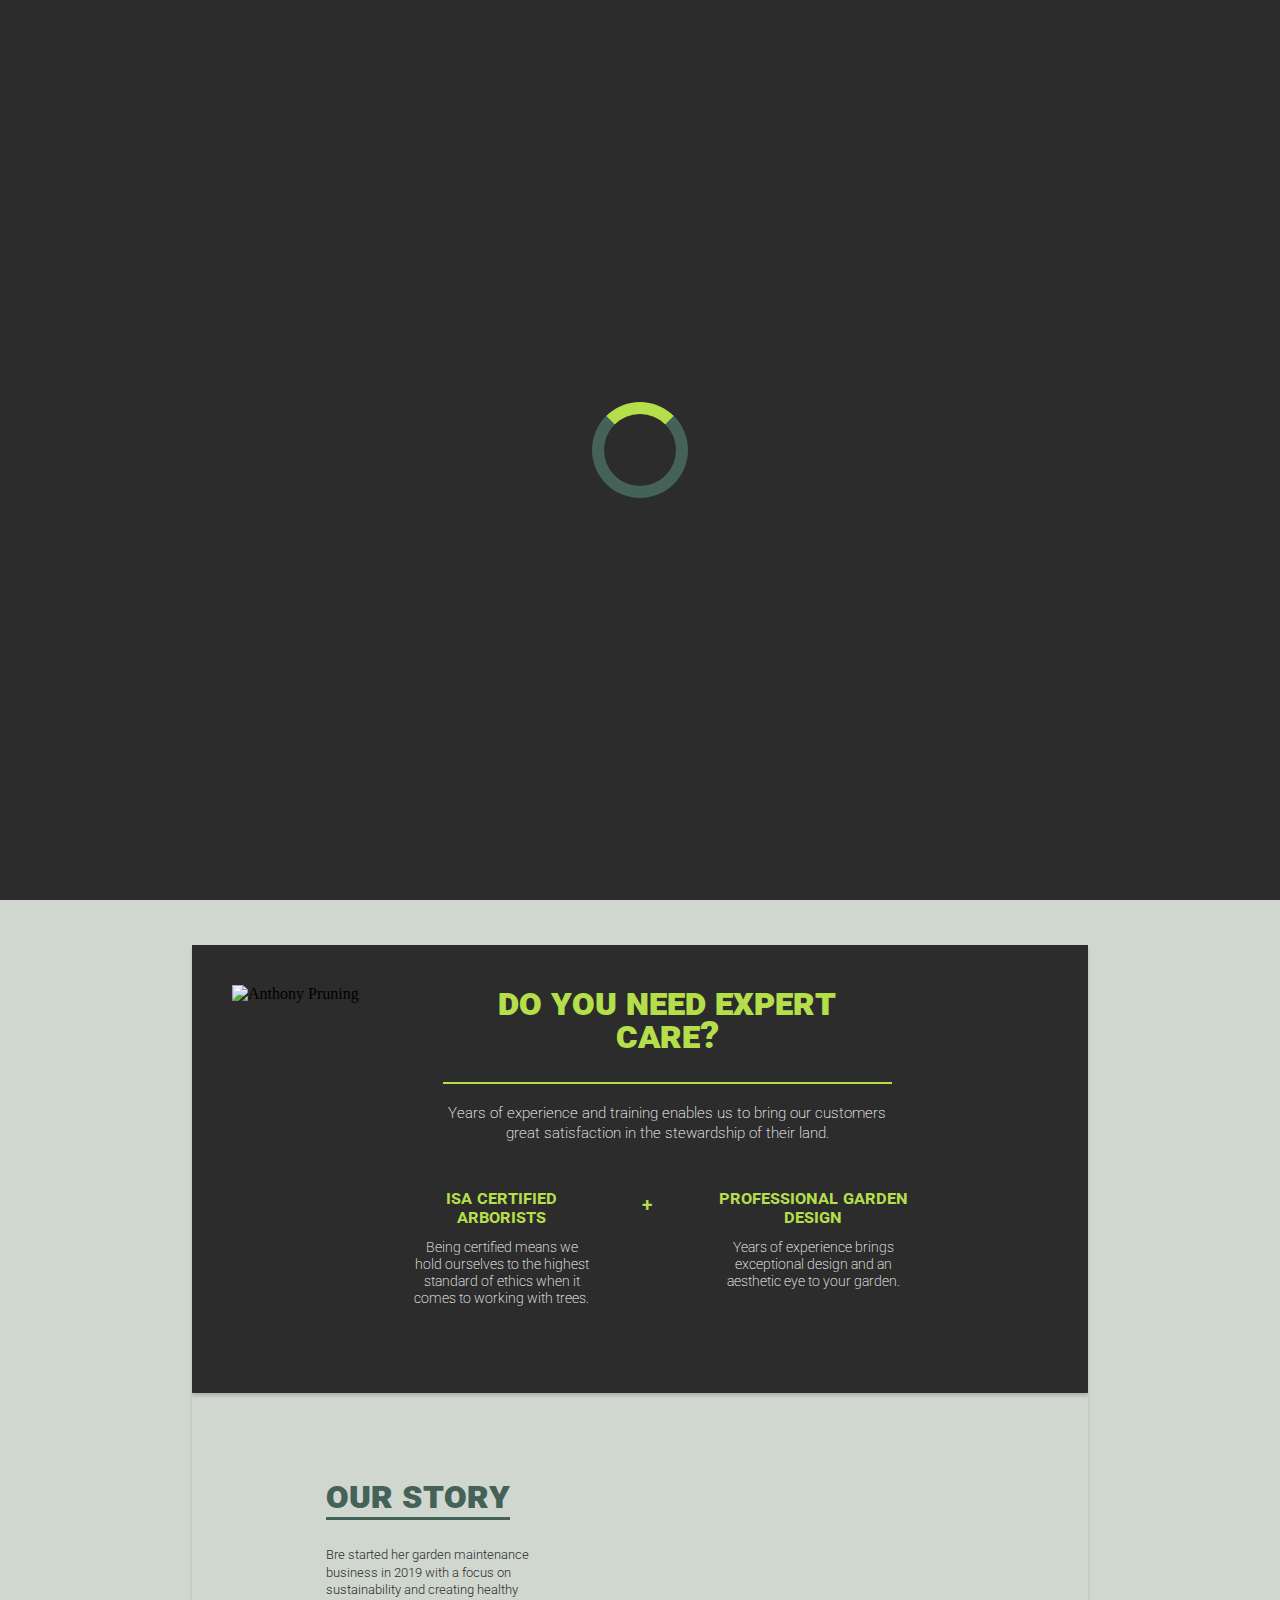
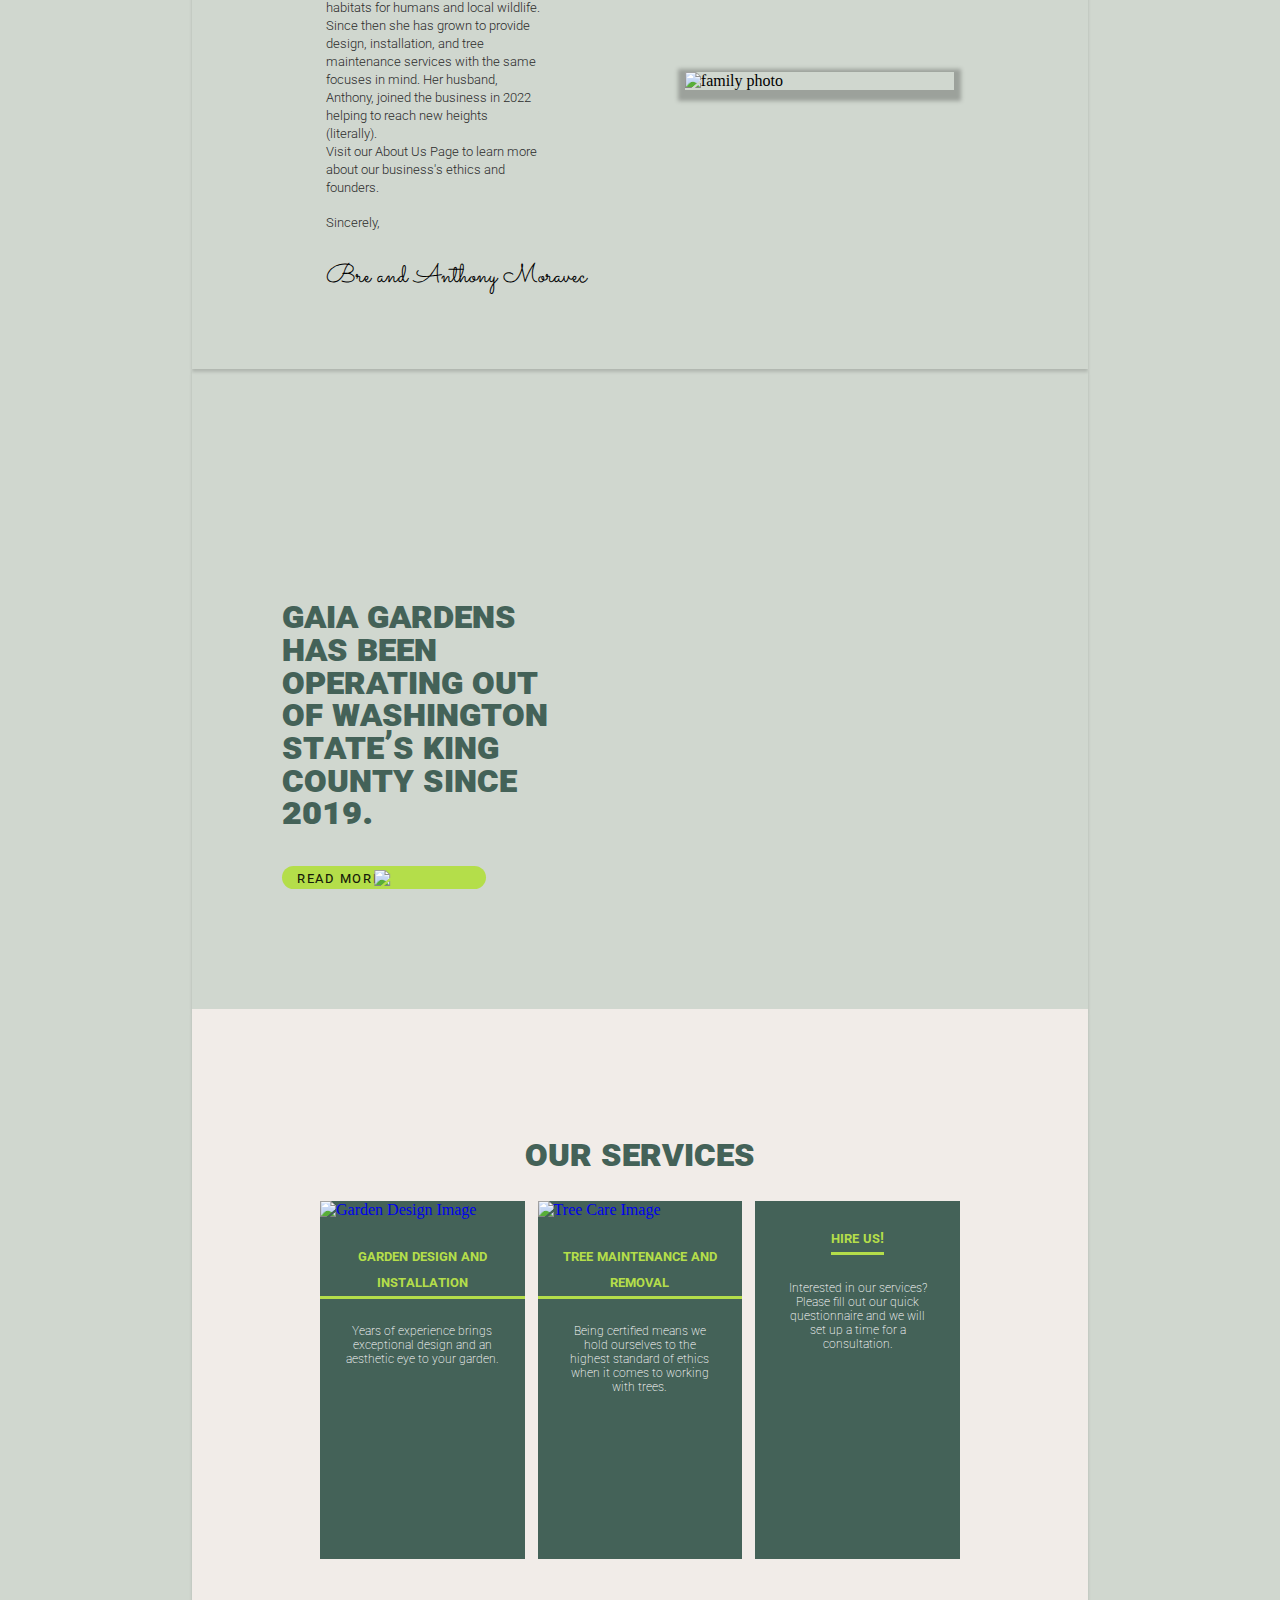
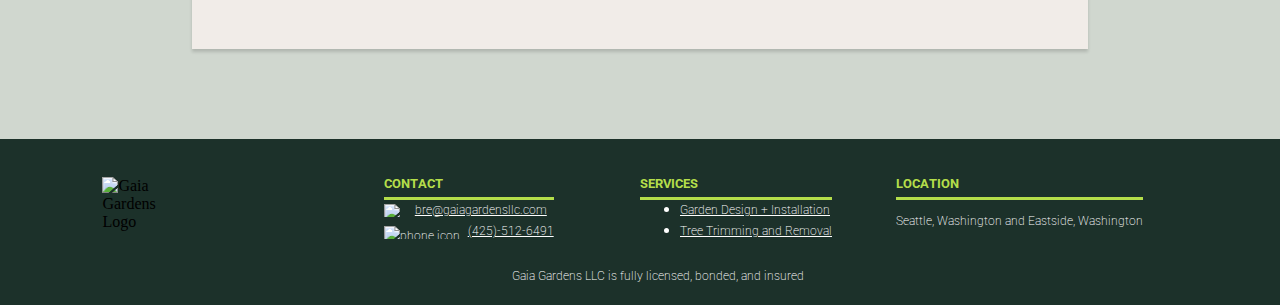
==== commit 71abf182: "Add files via upload" ====
--- a/index.html
+++ b/index.html
@@ -131,7 +131,7 @@
                     </div>
                     <div id="item3" class="content-item">
                         <div id="familyinfo">
-                            <img alt="family photo" src="https://dsm01pap009files.storage.live.com/y4mqt4HtK30bY33VgAFQBZTy4ZPhrWRCys-r-4VAt9rzwykEi2hatvmJi7k0zbVoMIrTansLN6qpXUj-i7btYU3yXYxWmdFQnFlMqukJx1IIJv6RSyv0MwrRubh9ZWCiuxnSJnZfOL5_oSCrL8gz1d7Fw0KkIPLdpjo6RGGBMGCX5ECmPJ3RqjhIKpiJzcRd1Q9?width=560&height=700&cropmode=none">
+                            <img class="hide-xl" alt="family photo" src="https://dsm01pap009files.storage.live.com/y4mqt4HtK30bY33VgAFQBZTy4ZPhrWRCys-r-4VAt9rzwykEi2hatvmJi7k0zbVoMIrTansLN6qpXUj-i7btYU3yXYxWmdFQnFlMqukJx1IIJv6RSyv0MwrRubh9ZWCiuxnSJnZfOL5_oSCrL8gz1d7Fw0KkIPLdpjo6RGGBMGCX5ECmPJ3RqjhIKpiJzcRd1Q9?width=560&height=700&cropmode=none">
                             <h3>Our Story</h3>
                             <p>
                                 Bre started her garden maintenance business in 2019 with a focus on sustainability and creating healthy habitats for humans and local wildlife.
@@ -144,7 +144,7 @@
                             </p>
                             <h5>Bre and Anthony Moravec</h5>
                         </div>
-                        
+                        <img class="hide-xs" alt="family photo" src="https://dsm01pap009files.storage.live.com/y4mqt4HtK30bY33VgAFQBZTy4ZPhrWRCys-r-4VAt9rzwykEi2hatvmJi7k0zbVoMIrTansLN6qpXUj-i7btYU3yXYxWmdFQnFlMqukJx1IIJv6RSyv0MwrRubh9ZWCiuxnSJnZfOL5_oSCrL8gz1d7Fw0KkIPLdpjo6RGGBMGCX5ECmPJ3RqjhIKpiJzcRd1Q9?width=560&height=700&cropmode=none">
                     </div>
                     <div id="item4" class="content-item">
                         <div id="container-column">
@@ -220,8 +220,9 @@
             </section>
         </section>
         <!-- JavaScript -->
+        <script src="js/mobile.js"></script>
         <script src="js/main.js"></script>
-        <script src="js/mobile.js"></script>
+
     
     </body> 
 </html>--- a/css/main.css
+++ b/css/main.css
@@ -971,7 +971,6 @@
     width: 100vw;
     height: 90vh;
     background-color: #2E443E;
-    opacity: 1;
   }
   .main-body #main-nav-header #main-nav ul {
     display: grid;
@@ -984,6 +983,7 @@
     list-style-type: none;
     padding: 0;
     margin-top: 20vw;
+    visibility: visible;
   }
   .main-body #main-nav-header #main-nav ul .non-drop a {
     color: white;
@@ -1018,40 +1018,40 @@
   .main-body #main-nav-header #main-nav ul #dropdown #dropdown-content {
     display: none;
   }
-  .main-body .splash {
-    position: absolute;
-    background-color: #1C312A;
+  .main-body #mobile-background {
+    position: absolute;
+    display: grid;
+    grid-template-columns: 1fr;
     left: 0px;
     top: 0vw;
     width: 100vw;
     height: 100vh;
-    display: flex;
-    justify-content: center;
-    align-content: center;
-  }
-  .main-body .splash .splash-items {
-    display: flex;
-    flex-direction: column;
-    align-self: center;
-    margin: 0;
-    max-height: 60vh;
-    margin: 0;
-    z-index: 98;
-    align-items: center;
-    width: 80vw;
-  }
-  .main-body .splash .splash-items .large-title {
-    font-family: "Aref Ruqaa", serif;
-    text-transform: uppercase;
-    color: #B4DE4A;
-    font-weight: 700;
-    font-size: 13vw;
-    text-align: center;
-    margin: 0;
-    line-height: 110%;
-    z-index: 99;
-  }
-  .main-body .splash .splash-items .large-subhead {
+    background-color: #D0D7CF;
+    overflow-y: auto;
+    overflow-x: hidden;
+    perspective: 10px;
+  }
+  .main-body #mobile-background #treescontainer {
+    display: flex;
+    align-items: center;
+    justify-content: center;
+    transform-style: preserve-3d;
+    z-index: -1;
+  }
+  .main-body #mobile-background #mobile-logo {
+    align-self: center;
+    justify-self: center;
+    z-index: -2;
+  }
+  .main-body #mobile-background #mobile-splash {
+    position: absolute;
+    top: 130vh;
+    z-index: -2;
+    width: 100%;
+    display: flex;
+    justify-content: center;
+  }
+  .main-body #mobile-background #mobile-splash h3 {
     font-family: "Roboto", sans-serif;
     font-weight: 300;
     line-height: 120%;
@@ -1062,33 +1062,12 @@
     text-align: center;
     z-index: 99;
     padding-top: 1vh;
-  }
-  .main-body #mobile-background {
-    position: absolute;
-    display: grid;
-    grid-template-columns: 1fr;
-    left: 0px;
-    top: 0vw;
-    width: 100vw;
-    height: 100vh;
-    background-color: #D0D7CF;
-    overflow-y: auto;
-    overflow-x: hidden;
-    perspective: 10px;
-  }
-  .main-body #mobile-background #treescontainer {
-    display: flex;
-    align-items: center;
-    justify-content: center;
-    transform-style: preserve-3d;
-    z-index: -1;
-  }
-  .main-body #mobile-background #mobile-logo {
-    align-self: center;
-    justify-self: center;
+    width: 80%;
   }
   .main-body #mobile-background #treesforeground {
     position: absolute;
+    display: flex;
+    flex-direction: column;
     top: 0;
     left: 0;
     height: 100%;
@@ -1096,6 +1075,11 @@
     -o-object-fit: cover;
        object-fit: cover;
     z-index: -1;
+    transform: scale(1.5) translateZ(-5px);
+    padding: 0;
+  }
+  .main-body #mobile-background #treesforeground img {
+    width: 100%;
   }
   .main-body #mobile-background #treesmiddle {
     position: absolute;
@@ -1103,10 +1087,9 @@
     left: 0;
     height: 100%;
     width: 100%;
-    z-index: -2;
     -o-object-fit: cover;
        object-fit: cover;
-    transform: scale(1.5) translateZ(-5px);
+    transform: scale(1.75) translateZ(-7.5px);
   }
   .main-body #mobile-background #treesbg {
     position: absolute;
@@ -1120,7 +1103,7 @@
   }
   .main-body .content {
     position: relative;
-    margin-top: 100vh;
+    margin-top: 87vh;
     background-color: rgb(68, 98, 88);
     width: 100vw;
     display: grid;
@@ -1152,10 +1135,10 @@
     justify-self: center;
     margin-top: 4vw;
   }
-  .main-body .content .content-grid #item1 #side-image1 {
-    width: 100%;
-    align-self: center;
-    padding: 10vw;
+  .main-body .content .content-grid #item1 #side-image1-mobile {
+    width: 100%;
+    align-self: center;
+    padding: 0vw;
   }
   .main-body .content .content-grid #item1 #two-row-container1 {
     display: flex;
@@ -1249,13 +1232,10 @@
   }
   .main-body .content .content-grid #item3 {
     display: flex;
-    flex-direction: row;
-    background-image: url("https://dsm01pap009files.storage.live.com/y4maBrMSD_vYe_m8D3Nr69Pniplc2J1CqscH3AByoGi2F-N-3t6R6VOWtasNtIkz1gTW7CvQmlzv1xxHWyxzlP-5BuAI9ZRuPQvpTVegxPwoOtRTvWxAYFSK8OGCmYwX3xEsqHfjszAjFrvU7yA8piXpUIkfuoFupeaT5h9J-hM7v2b3izyubtZiiBGiMigoAlc?width=1468&height=930&cropmode=none");
-    background-position: bottom center;
-    background-size: cover;
-    background-repeat: no-repeat;
-    width: 70vw;
-    height: 45vw;
+    flex-direction: column;
+    background-color: white;
+    width: 100vw;
+    height: 100vh;
     align-items: center;
     justify-items: center;
     align-content: center;
@@ -1309,8 +1289,7 @@
     padding-top: 2vw;
   }
   .main-body .content .content-grid #item3 img {
-    width: 30%;
-    box-shadow: 0px 4px 4px 7px rgba(0, 0, 0, 0.25);
+    width: 100%;
   }
   .main-body .content .content-grid #item4 {
     display: grid;
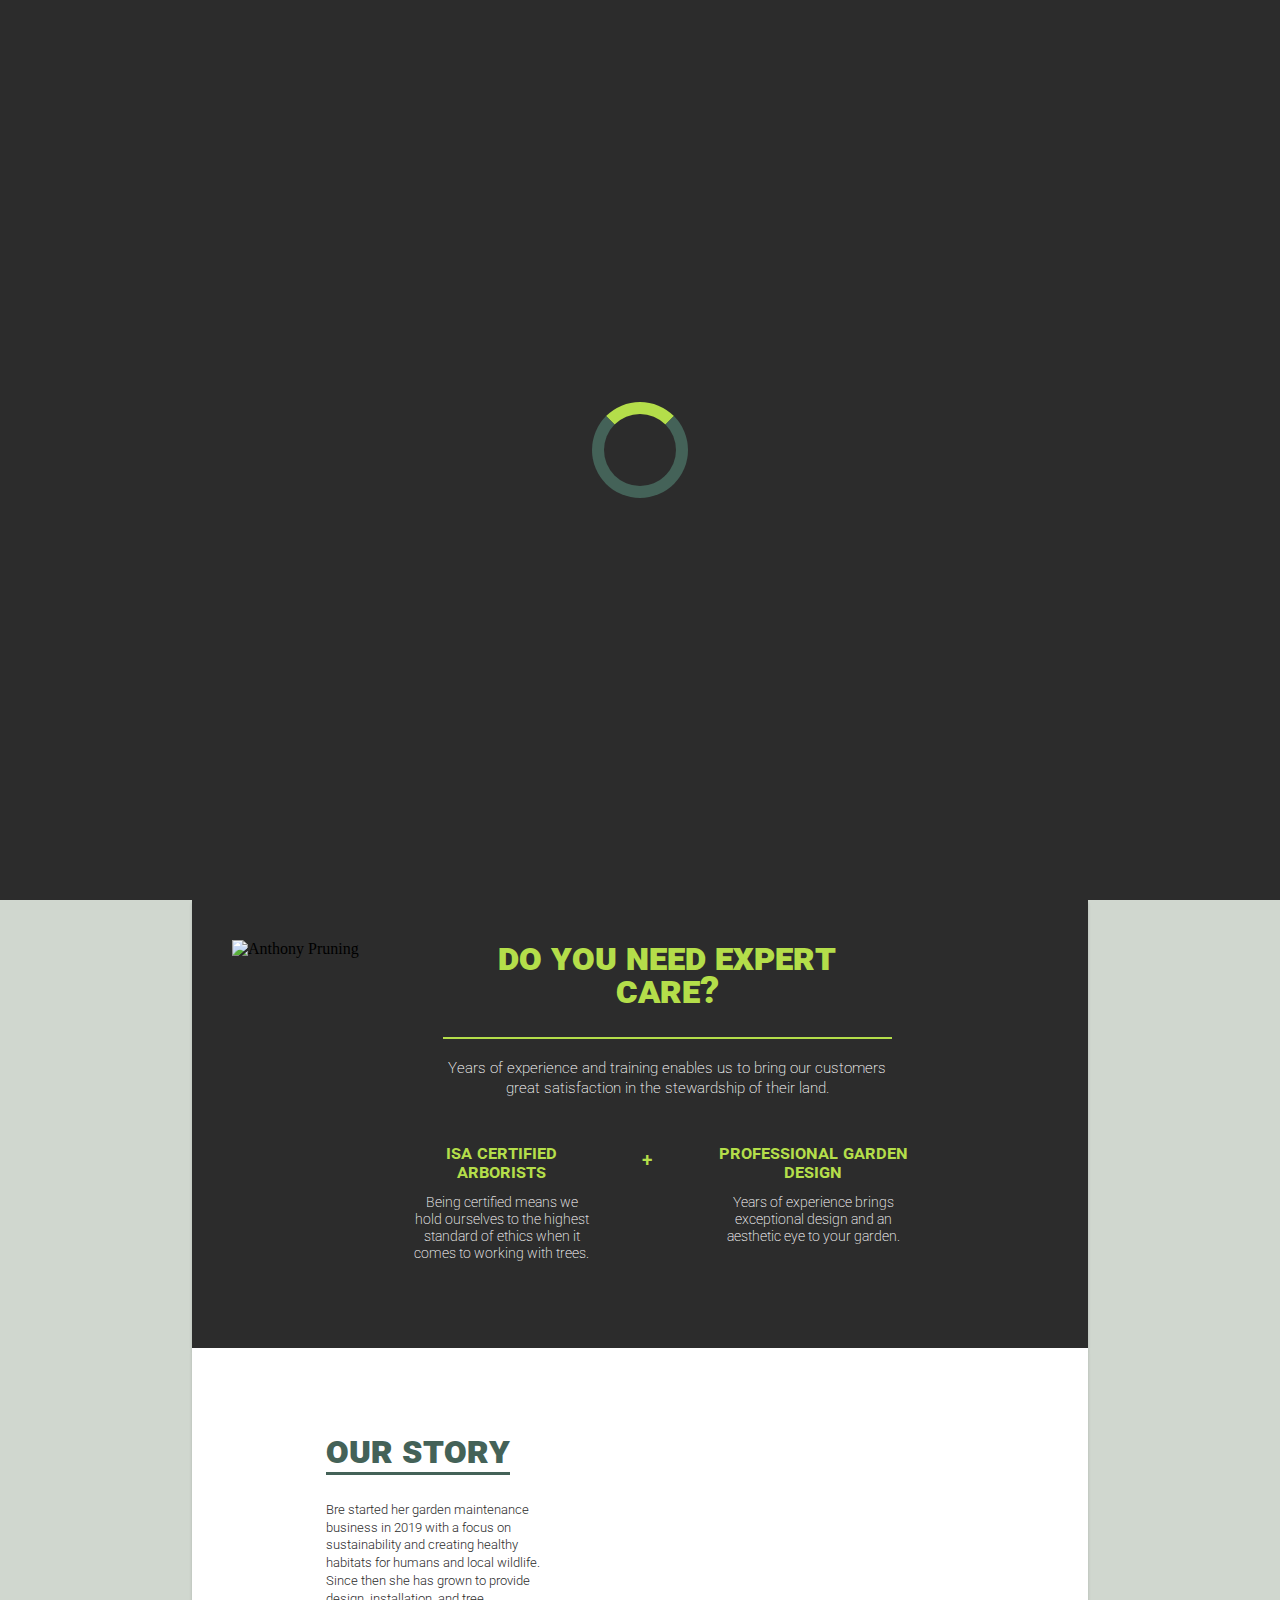
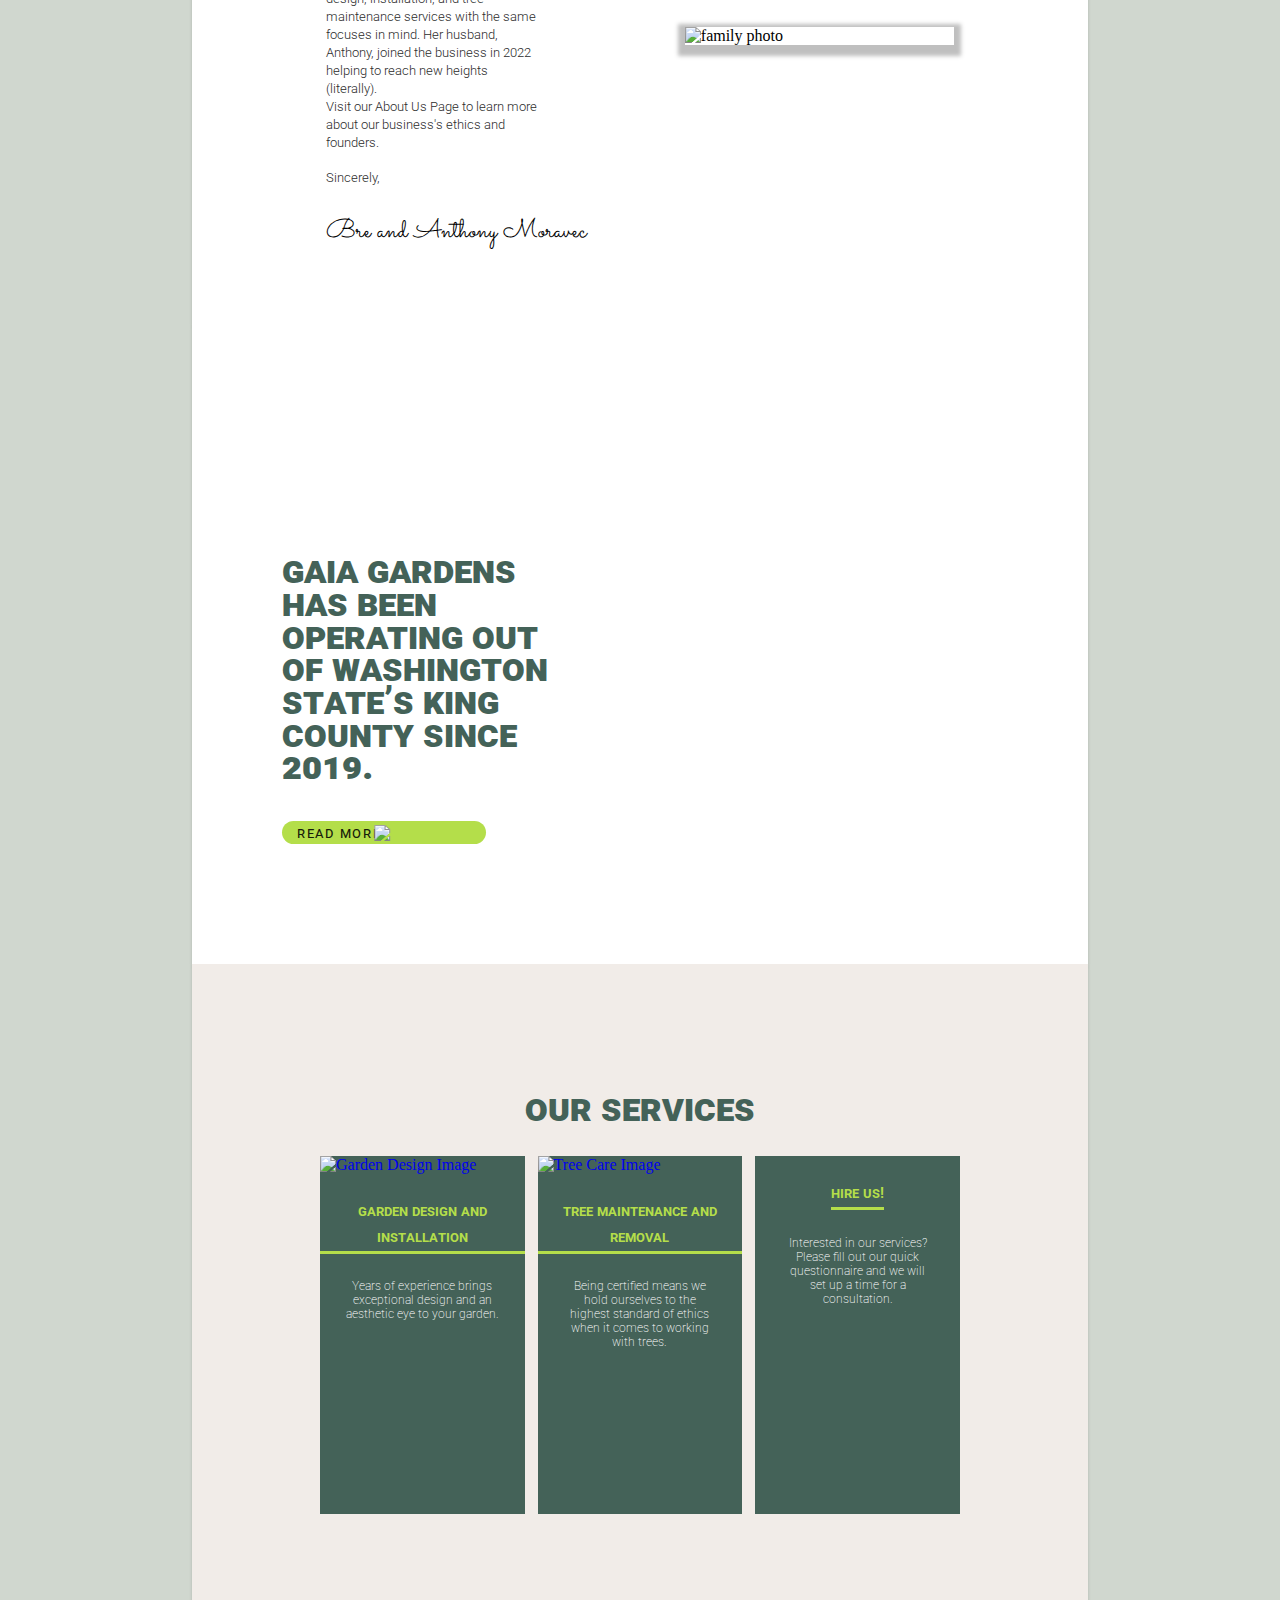
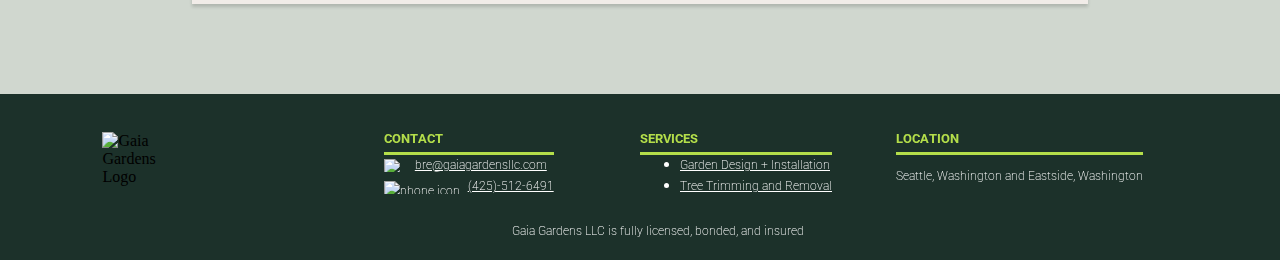
==== commit 151a1615: "Add files via upload" ====
--- a/index.html
+++ b/index.html
@@ -28,28 +28,30 @@
     
     
     <body>
+        <!------Loading bar------>
         <div class="loader"></div>
         <section class="main-body">
             <div class="top-bar">
-                <img id="hamburger" class="hide-xl" src="https://onedrive.live.com/embed?resid=B81A9B7983F88386%218963&authkey=%21ABErlrmlD5xalUc&width=32&height=28">
-                <img id="gaia-logo-top" class="hide-xs" alt="logo" src="https://dsm01pap009files.storage.live.com/y4m9R_HTu5PouYK33ObsQ9kb9GF8ebirPWZzEYAlS3DbSUEzmz-7XXU9y6bcT2BBefhtoNbQ7YWGaaQexis0GsMdaI9Uy95V--vDJZZ5lJQZCXppIDNVTGaU3qscJA3n2HpASt1_h0krz3glFW0jejrCErOyC_B-HVa8pGYwpa2pNjLuoOiu4q-XXaQ5BzILkGO?width=165&height=97&cropmode=none">
+                <!------Navigation------>
+                <!--mobile--><img id="hamburger" class="hide-xl" src="https://onedrive.live.com/embed?resid=B81A9B7983F88386%218963&authkey=%21ABErlrmlD5xalUc&width=32&height=28">
+                <img id="gaia-logo-top" loading="lazy" class="hide-xs" alt="logo" src="https://res.cloudinary.com/dr3r301ht/image/upload/v1742166394/Gaia_Gardens_LogoGreen_q6fol2.png">
                 <div class="spacer"></div>
                 <div class="callnow-section hide-xs">
                     <div id="phone-number">
-                        <a href="tel:4255126491"><img id="phoneicon-white" alt="phone icon" src="https://dsm01pap009files.storage.live.com/y4mTilPsaCt0rKJkg83mIoBIbkW0fURIs82gnXJTcXutlovweZ73Fya-hmqbwr6sN5bg5KsNgoOzTguu6D62ygqztsH0Hu3-YYXSUAkKUUirH_B91n3GmdIe3S1l5U8QW0zSt3D4115wFZgndkHaYUkPFrT1g8K1qiHGn_15I2_aXDU53xATOAT7HincVewxVfp?width=23&height=23&cropmode=none">(425)-512-6491</a>
+                        <a href="tel:4255126491"><img loading="lazy" id="phoneicon-white" alt="phone icon" src="https://res.cloudinary.com/dr3r301ht/image/upload/v1742166395/phonewhite_vxusir.png">(425)-512-6491</a>
                         <p>Call Now to Schedule an Appointment!</p>
                     </div>
                     <a class="call-now-btn" href="tel:4255126491">
                         <div>    
                             <p>Call Now</p>
-                            <img alt="dark green phone icon" src="https://dsm01pap009files.storage.live.com/y4m_HwXBeWXFtcg_FnBqiBr6x8wvq5_YTt9mOW3yV3JOcBDRsbfD_Z4ucRTW_AGpS5FcjVQOIbOK4hZJSRi8sdBVocD_ItheEZSZD5Ouo9a5fGVQ3nHyEgKIMfxfTCHd2QPlIFpSUoIlEaAyr6gqbY3nWQrljrwPg26vGdTzFMPQje6sDw_ow03pjRqe5Kh3gma?width=49&height=21&cropmode=none">
+                            <img loading="lazy" alt="dark green phone icon" src="https://res.cloudinary.com/dr3r301ht/image/upload/v1742166395/phoneicondarkgreen_zo4yco.png">
                         </div>
                     </a>
                 </div>
             </div>
             <header id="main-nav-header">
                 <div class="socials hide-xs">
-                    <a href = "mailto: bre@gaiagardensllc.com"><img id="mailiconhomepage" alt="mail icon" src="https://dsm01pap009files.storage.live.com/y4mEsTZCBcO845LlwkhJlc1pOtaRWJh5r6nbFu8XhN_mDLWwPPZtIUi6-Gzw5cZXer-W9WBpNVLy2F3Q0q1JcIAxwwPd9SsB3yX-Uk8sGWwQX70urtUi5uHDKnWAd0V3nrqd20-imoskoX5eyqN7YU6lUedPBeU7eeY3IxwQbE3vyyV3AFhUA94FJJuhz1JTbZG?width=42&height=30&cropmode=none"></a>
+                    <a href = "mailto: bre@gaiagardensllc.com"><img loading="lazy" id="mailiconhomepage" alt="mail icon" src="https://res.cloudinary.com/dr3r301ht/image/upload/v1742166395/mailicon_l8lwro.png"></a>
                 </div>
                 <img id="gaia-logo-mobile" class="hide-xl" src="https://onedrive.live.com/embed?resid=B81A9B7983F88386%218964&authkey=%21AJJM923R_qkmnYU&width=217&height=128">
                 <nav id="main-nav">
@@ -64,11 +66,12 @@
                                 <a href="services.html#questionnaire">Hire Us!</a>
                             </div>
                         </li>
-                        <li class="non-drop"><a href="wip.html">About</a></li>
+                        <li class="non-drop"><a href="about.html">About</a></li>
                         <li class="non-drop"><a href="wip.html">Contact</a></li>
                     </ul>
                 </nav>
             </header>
+            <!------Splash Page------>
             <div class="splash">
                 <div class="splash-items hide-xs">
                     <h1 class="large-title hide-xs" >Gaia Gardens</h1>
@@ -86,7 +89,6 @@
                     </div>
                     <div id="treesforeground">
                         <img src="https://onedrive.live.com/embed?resid=B81A9B7983F88386%218980&authkey=%21AG1cGfARGp_Qh6g&width=662&height=1378">
-                        <img src="https://onedrive.live.com/embed?resid=B81A9B7983F88386%218984&authkey=%21AIUItdoqtJq34bk&width=662&height=906">
                     </div>
                     <img id="treesmiddle" src="https://onedrive.live.com/embed?resid=B81A9B7983F88386%218982&authkey=%21AHZx0UVZtVPsH1Q&width=662&height=1378">
                     <img id="treesbg" src="https://onedrive.live.com/embed?resid=B81A9B7983F88386%218981&authkey=%21AB3pRrmK-7__UeI&height=1378&width=662">
@@ -107,8 +109,8 @@
             <section class="content">
                 <div class="content-grid">
                     <div id="item1" class="content-item">
-                        <img alt="Anthony Pruning" class="hide-xs" id="side-image1" src="https://dsm01pap009files.storage.live.com/y4mhqWgWydYnY0yymSVF9IguqoVY1YiqA9RIJ9phTmFNnXPvZHAnxWS7CebUMSCGb_4lh9kSr2_14pC_AF0WcMtEgz0imfduOpR1GftjUqfrdxGr8tj5L2JONTSfKKpG2t-iCl_W15rS2VwRyVQ0GnvachcxynEAiX-OFTBkaOTv9ZPS8gF3RkVkb0R_DlCTMH1?width=540&height=781&cropmode=none">
-                        <img alt="Anthony Pruning mobile" class="hide-xl" id="side-image1-mobile" src="https://onedrive.live.com/embed?resid=B81A9B7983F88386%218987&authkey=%21ANs4OE-gGYv-NnM&width=375&height=306">
+                        <img loading="lazy" alt="Anthony Pruning" class="hide-xs" id="side-image1" src="https://res.cloudinary.com/dr3r301ht/image/upload/v1742166647/Anthony_Pruning_1_wxsbmd.png">
+                        <img loading="lazy" alt="Anthony Pruning mobile" class="hide-xl" id="side-image1-mobile" src="https://res.cloudinary.com/dr3r301ht/image/upload/v1742166647/Anthony_Pruning_1_wxsbmd.png">
                         <div id="two-row-container1">
                             <div id="row1">
                                 <h3 id="expert-care">Do you need Expert care?</h3>
@@ -144,32 +146,36 @@
                             </p>
                             <h5>Bre and Anthony Moravec</h5>
                         </div>
-                        <img class="hide-xs" alt="family photo" src="https://dsm01pap009files.storage.live.com/y4mqt4HtK30bY33VgAFQBZTy4ZPhrWRCys-r-4VAt9rzwykEi2hatvmJi7k0zbVoMIrTansLN6qpXUj-i7btYU3yXYxWmdFQnFlMqukJx1IIJv6RSyv0MwrRubh9ZWCiuxnSJnZfOL5_oSCrL8gz1d7Fw0KkIPLdpjo6RGGBMGCX5ECmPJ3RqjhIKpiJzcRd1Q9?width=560&height=700&cropmode=none">
+                        <img loading="lazy" class="hide-xs" alt="family photo" src="https://res.cloudinary.com/dr3r301ht/image/upload/v1742166647/breandanthony_kkyyfe.png">
                     </div>
                     <div id="item4" class="content-item">
                         <div id="container-column">
                             <h3>Gaia Gardens has been operating out of Washington State’s King County Since 2019.</h3>
-                            <a class="arrow-button-anchor" href="">
+                            <a class="arrow-button-anchor hide-xs" href="about.html">
                                 <div class="green-arrow-button">
                                     <p>read more</p>
-                                    <img class="arrow"src="https://dsm01pap009files.storage.live.com/y4mvqEOWGiyQU38oAVwob-bAO3Cdjfn7rffqEatWW7K0QEg0Wpa4hMDXimps9XS69hJqdQutE5eUWFaXK_YYrcNaGO2ya67pHg_LEMo5aO5maBpJZOW964IhK_QGPN4vjtsPqR78ABJ6pPFbE7fx6yrB4adHMs6m2roZrHaRIdeNEZfuEkpM1QFQoZDPT9KNKEP?width=114&height=12&cropmode=none">
-                                </div>
-                            </a>
-                        </div>
+                                    <img loading="lazy" class="arrow"src="https://res.cloudinary.com/dr3r301ht/image/upload/v1742166394/darkgreenarrow_icthwq.png">
+                                </div>
+                            </a>
+                        </div>
+                    </div>
+                    <div class="content-item hide-xl" id="pruningpic">
+                        <img src="https://onedrive.live.com/embed?resid=B81A9B7983F88386%218821&authkey=%21AHa35zRL67VsdjQ&width=2590&height=2996"  width="100%" alt="Arborist Pruning a Tree">
                     </div>
                     <div id="item5" class="content-item">
                         <h3>Our Services</h3>
-                        <div id="item5-grid">
+                        <p class="hide-xl">Gaia Gardens offers services in <a href="services.html#garden">Garden Design</a> and <a href="services.html#tree-care">Tree Maintenance and Removal</a>. Gaia Gardens is ISA Certified, meaning we hold ourselves to the highest standard of ethics when it comes to working with trees. Interested in hiring us? Please fill out our <a href="services.html#questionnaire">questionnaire</a> and we will get back to you to set up a consultation.</p>
+                        <div id="item5-grid" class="hide-xs">
                             <a href="services.html#garden">
                                 <div class="item5-column">
-                                    <img alt="Garden Design Image" src="https://onedrive.live.com/embed?resid=B81A9B7983F88386%218752&authkey=%21AAEEz8FClYAGgyY&width=410&height=275">
+                                    <img loading="lazy" class="hide-xs" alt="Garden Design Image" src="https://res.cloudinary.com/dr3r301ht/image/upload/v1742166648/garden_cover_img_gumehl.png">
                                     <h5>Garden Design and Installation</h5>
                                     <p>Years of experience brings exceptional design and an aesthetic eye to your garden.</p>
                                 </div>
                             </a>
                             <a href="services.html#tree-care">
                                 <div class="item5-column">
-                                    <img alt="Tree Care Image" src="https://onedrive.live.com/embed?resid=B81A9B7983F88386%218753&authkey=%21AOtp8AYU-Q5jqRQ&width=410&height=274">
+                                    <img loading="lazy" class="hide-xs" alt="Tree Care Image" src="https://res.cloudinary.com/dr3r301ht/image/upload/v1742166648/tree_cover_img_ci8wcv.png">
                                     <h5>Tree Maintenance and Removal</h5>
                                     <p>Being certified means we hold ourselves to the highest standard of ethics when it comes to working with trees.</p>
                                 </div>
@@ -183,20 +189,20 @@
                             </a>
                         </div>
                     </div>
-                    <img id="treeline" src="https://dsm01pap009files.storage.live.com/y4m0h22DC8U8f0OF1CJojR5NlciGIdPJrVz_jpV3LCtJGwQlHRFwFid1RKWOmw2rI15unZK-SRWH3X_jIsEDC6Jo1c-9eCRy6Z4Q_4IiTJ8q4A1ZV0p0mgR86dwDX5TnlIr7Fz4WGAMXDwzllSJxyWw3Oy-JeHIGNGtRDjgtd2KPHrOTTxUYoKrmcyVE0CnVesa?width=1916&height=784&cropmode=none">
+                    <img loading="lazy" id="treeline" src="https://res.cloudinary.com/dr3r301ht/image/upload/v1742166399/treelinecropped_cv9wiy.png">
                 </div>
                 
             </section>
             
             <!---footer---->
-            <section class="footer hide-xs">
-                <img id="gaiaartwork" alt="Gaia Gardens Logo" src="https://dsm01pap009files.storage.live.com/y4mifrXWDn3yxB9gNAbVy-Jupr7RdVoeD0kT7TOj5EGvlu9PlruiEE_PYUQQbYkNcsWnRDShMMbOlPxawJz4W0eNv2sY2my3F6KodFZ8nEQTxGMs_5nxZ-_zR8HdlmTIFI4hF0oIhA5LX70OFrwnEfauXGKGcWoj6_lmcTfAcJ6nCyubuO_No4MUYpLi_uggUK7?width=415&height=417&cropmode=none">
-                <ul class="footer-ul">
+            <section class="footer">
+                <img loading="lazy" id="gaiaartwork" class="hide-xs" alt="Gaia Gardens Logo" src="https://res.cloudinary.com/dr3r301ht/image/upload/v1742166398/Screenshot_161_mkrmxt.png">
+                <ul class="footer-ul hide-xs">
                     <li class="footer-li" id="contact">
                         <h5 class="small-heading">Contact</h5>
                         <div class="three-line-container">
-                            <a href = "mailto: bre@gaiagardensllc.com"><img id="mailicon" alt="mail icon" src="https://dsm01pap009files.storage.live.com/y4mYSI6exacHOWHHlFYE_RC-bww2R4UhVESfc-OuA1jfUn0pMkMTsXBqTiuxIhaKdesbsTMjk1hR34NZEmU-bzWkfKzFlLdi6lIK96YnWD4d2fbeAywzHszgT9WhI9O_RxhhParyBE1BhO3GxgsTqyx0ASFQHndNUmtg6ycSFO2pEK9444TTZiMCNu7TdUL7fY2?width=29&height=21&cropmode=none">bre@gaiagardensllc.com</a>
-                            <a href="tel:4255126491"><img id="phoneicon" alt="phone icon" src="https://dsm01pap009files.storage.live.com/y4mPuQ8_GMMZfOQOy-wvH6ZScmKBG_Kg0Ayf1g4OPVoG_FqkrB412kARqYMcOAr_sAzrnqt0fIonwmwj_JQiuMnpruhwzKRaUEnkEj-Rs_JO4ds_jMGZ4E4_33dYZwd7o2qSVAqdM_VzGnJ-Qd21-GArDQUo7PVt0PCkWG77WDG4ezesXLjVy29Ha6K-easCRK_?width=21&height=21&cropmode=none">(425)-512-6491</a>
+                            <a href = "mailto: bre@gaiagardensllc.com"><img loading="lazy" id="mailicon" alt="mail icon" src="https://res.cloudinary.com/dr3r301ht/image/upload/v1742166395/mailicon_l8lwro.png">bre@gaiagardensllc.com</a>
+                            <a href="tel:4255126491"><img loading="lazy" id="phoneicon" alt="phone icon" src="https://res.cloudinary.com/dr3r301ht/image/upload/v1742166395/phoneicongreen_b0dmkx.png">(425)-512-6491</a>
                             
                         </div>
                     </li>
--- a/css/main.css
+++ b/css/main.css
@@ -1,3 +1,12 @@
+@import url("https://use.fontawesome.com/releases/v5.13.1/css/all.css");
+@import url("https://fonts.googleapis.com/css2?family=Aref+Ruqaa:wght@400;700&family=Roboto:ital,wght@0,100;0,300;0,400;0,500;0,700;0,900;1,100;1,300;1,400;1,500;1,700;1,900&display=swap");
+@import url("https://fonts.googleapis.com/css2?family=Sacramento&display=swap");
+@import url("https://use.fontawesome.com/releases/v5.13.1/css/all.css");
+@import url("https://fonts.googleapis.com/css2?family=Aref+Ruqaa:wght@400;700&family=Roboto:ital,wght@0,100;0,300;0,400;0,500;0,700;0,900;1,100;1,300;1,400;1,500;1,700;1,900&display=swap");
+@import url("https://fonts.googleapis.com/css2?family=Sacramento&display=swap");
+@import url("https://use.fontawesome.com/releases/v5.13.1/css/all.css");
+@import url("https://fonts.googleapis.com/css2?family=Aref+Ruqaa:wght@400;700&family=Roboto:ital,wght@0,100;0,300;0,400;0,500;0,700;0,900;1,100;1,300;1,400;1,500;1,700;1,900&display=swap");
+@import url("https://fonts.googleapis.com/css2?family=Sacramento&display=swap");
 @import url("https://use.fontawesome.com/releases/v5.13.1/css/all.css");
 @import url("https://fonts.googleapis.com/css2?family=Aref+Ruqaa:wght@400;700&family=Roboto:ital,wght@0,100;0,300;0,400;0,500;0,700;0,900;1,100;1,300;1,400;1,500;1,700;1,900&display=swap");
 @import url("https://fonts.googleapis.com/css2?family=Sacramento&display=swap");
@@ -71,7 +80,7 @@
   letter-spacing: 0.18em;
 }
 
-@media only screen and (min-width: 500px) {
+@media only screen and (max-width: 499px) {
   .overlay-carousel-container {
     display: grid;
     opacity: 0;
@@ -133,6 +142,270 @@
     z-index: 98;
     transition: 0.4s all ease;
   }
+  #alternate-nav-header {
+    display: flex;
+    flex-direction: column;
+    position: absolute;
+    justify-content: center;
+    align-items: center;
+    top: 20vw;
+    left: 0px;
+    z-index: 99;
+    width: 100vw;
+    height: 90vh;
+    background-color: #2E443E;
+  }
+  #alternate-nav-header #main-nav ul {
+    display: grid;
+    width: 100%;
+    height: 50vh;
+    grid-template-columns: 1fr;
+    justify-self: center;
+    align-self: center;
+    justify-items: center;
+    list-style-type: none;
+    padding: 0;
+    margin-top: 20vw;
+    visibility: visible;
+  }
+  #alternate-nav-header #main-nav ul .non-drop a {
+    color: white;
+    justify-self: center;
+    align-self: center;
+    text-decoration: none;
+    font-family: "Roboto", sans-serif;
+    text-transform: uppercase;
+    font-weight: 400;
+    font-size: 20px;
+    transition: 0.4s all ease;
+  }
+  #alternate-nav-header #main-nav ul .non-drop a:hover {
+    color: #B4DE4A;
+    font-size: 21px;
+    border-bottom: 3px solid #B4DE4A;
+    font-weight: 600;
+  }
+  #alternate-nav-header #main-nav ul #dropdown {
+    display: grid;
+    grid-template-columns: 1fr;
+  }
+  #alternate-nav-header #main-nav ul #dropdown #dropdown-btn {
+    color: white;
+    text-decoration: none;
+    font-family: "Roboto", sans-serif;
+    text-transform: uppercase;
+    font-weight: 400;
+    font-size: 20px;
+    transition: 0.4s all ease;
+  }
+  #alternate-nav-header #main-nav ul #dropdown #dropdown-content {
+    display: none;
+  }
+  .content-container {
+    position: relative;
+    background-color: #D0D7CF;
+    width: 100%;
+    padding-top: 12vh;
+    display: grid;
+    align-self: center;
+    justify-self: center;
+    grid-template-columns: 1fr;
+    z-index: 1;
+  }
+  .content-container .content-grid {
+    display: grid;
+    background-color: #FFF;
+    width: 100%;
+    grid-template-columns: 1fr;
+    align-self: center;
+    justify-self: center;
+    /* hover */
+    /* overlay styles */
+    /* hover */
+  }
+  .content-container .content-grid .content-item {
+    width: 100%;
+    z-index: 99;
+    box-shadow: rgba(0, 0, 0, 0.15) 0px 3px 3px 0px;
+  }
+  .content-container .content-grid .gallery-title {
+    background-color: #FFFFFF;
+    z-index: 99;
+  }
+  .content-container .content-grid .gallery-title h2 {
+    font-family: "Roboto";
+    font-style: normal;
+    font-weight: 900;
+    font-size: 42px;
+    text-align: center;
+    font-variant: all-small-caps;
+    color: #2C2C2C;
+    color: #2C2C2C;
+    z-index: 98;
+    transition: 1s all ease;
+    margin-top: 50px;
+    margin-bottom: 50px;
+  }
+  .content-container .content-grid .image-gallery {
+    display: flex;
+    flex-direction: column;
+    gap: 5px;
+    background-color: white;
+    margin-left: 15px;
+    margin-right: 15px;
+  }
+  .content-container .content-grid .image-gallery .column {
+    display: flex;
+    flex-direction: column;
+    gap: 10px;
+  }
+  .content-container .content-grid .image-item img {
+    width: 100%;
+    border-radius: 0px;
+    height: 100%;
+    -o-object-fit: cover;
+       object-fit: cover;
+    box-shadow: rgba(50, 50, 105, 0.15) 0px 2px 5px 0px, rgba(0, 0, 0, 0.05) 0px 1px 1px 0px;
+  }
+  .content-container .content-grid .project-image-gallery {
+    display: grid;
+    grid-template-rows: 1fr 1fr 1fr;
+    width: 80%;
+    height: 90vh;
+    gap: 10px;
+    background-color: white;
+    padding-top: 3vh;
+    padding-bottom: 3vw;
+    padding-left: 1vw;
+    padding-right: 1vw;
+    justify-self: center;
+  }
+  .content-container .content-grid .project-image-gallery .project {
+    width: 100%;
+  }
+  .content-container .content-grid .project-image-gallery .project img {
+    -o-object-fit: cover;
+       object-fit: cover;
+    width: 100%;
+    height: 25vh;
+  }
+  .content-container .content-grid .project-image-gallery .project .project-overlay {
+    position: relative;
+    width: 100%;
+    height: 100%;
+    background: rgba(57, 57, 57, 0.502);
+    border-radius: 0;
+    top: -101%;
+    left: 0;
+    opacity: 0;
+    transition: 0.4s all ease;
+    color: #fff;
+    font-family: "Roboto";
+    font-weight: 400;
+    font-size: 20px;
+    line-height: 1.7vw;
+    color: #FFFFFF;
+    z-index: 99;
+    /* center overlay content */
+    display: flex;
+    align-items: center;
+    justify-content: center;
+    cursor: pointer;
+  }
+  .content-container .content-grid .project:hover .project-overlay {
+    opacity: 1;
+  }
+  .content-container .content-grid .image-item {
+    position: relative;
+    cursor: pointer;
+  }
+  .content-container .content-grid .overlay {
+    position: absolute;
+    width: 100%;
+    height: 100%;
+    background: rgba(57, 57, 57, 0.502);
+    border-radius: 0;
+    top: 0;
+    left: 0;
+    opacity: 0;
+    transition: 0.4s all ease;
+    color: #fff;
+    font-family: "Roboto";
+    font-weight: 400;
+    font-size: 20px;
+    line-height: 1.7vw;
+    color: #FFFFFF;
+    /* center overlay content */
+    display: flex;
+    align-items: center;
+    justify-content: center;
+  }
+  .content-container .content-grid .image-item:hover .overlay {
+    opacity: 1;
+  }
+}
+@media only screen and (min-width: 500px) {
+  .overlay-carousel-container {
+    display: grid;
+    opacity: 0;
+    visibility: hidden;
+    grid-template-columns: 1fr;
+    width: 100vw;
+    height: 100vh;
+    top: 0px;
+    left: 0px;
+    position: fixed;
+    z-index: 99;
+    transition: 0.8s all ease;
+  }
+  .overlay-carousel-container .overlay-carousel {
+    display: grid;
+    grid-template-columns: 1fr;
+    justify-self: center;
+    align-self: center;
+    width: 90vw;
+    height: 90vh;
+    z-index: 99;
+    background-color: #2C2C2C;
+    box-shadow: rgba(50, 50, 105, 0.15) 0px 2px 5px 0px, rgba(0, 0, 0, 0.05) 0px 1px 1px 0px;
+  }
+  .overlay-carousel-container .overlay-carousel .x {
+    position: absolute;
+    z-index: 99;
+    display: block;
+    top: 10vh;
+    right: 10vw;
+    width: 2vw;
+    height: 2vw;
+    opacity: 1;
+    transition: 0.4s all ease;
+  }
+  .overlay-carousel-container .overlay-carousel .x:hover {
+    cursor: pointer;
+    opacity: 0.6;
+  }
+  .overlay-carousel-container .overlay-carousel .overlay-carousel-picture {
+    width: 90%;
+    height: 90%;
+    padding: 30px;
+    align-self: center;
+    justify-self: center;
+    background-position: center;
+    background-size: contain;
+    background-repeat: no-repeat;
+  }
+  .dark-overlay {
+    width: 100vw;
+    height: 100vh;
+    background-color: rgb(68, 98, 88);
+    opacity: 0%;
+    visibility: hidden;
+    position: fixed;
+    top: 0px;
+    left: 0px;
+    z-index: 98;
+    transition: 0.4s all ease;
+  }
   .overlay-project-container {
     display: grid;
     opacity: 0;
@@ -290,49 +563,7 @@
   #alternate-nav-header #alternate-nav ul #dropdown:hover #dropdown-content a:hover {
     color: #B4DE4A;
   }
-  .content-wip-page {
-    position: relative;
-    background-color: #1C312A;
-    width: 100%;
-    padding-top: 12vh;
-    display: grid;
-    align-self: center;
-    justify-self: center;
-    grid-template-columns: 1fr;
-    z-index: 1;
-  }
-  .content-wip-page .content-grid {
-    display: grid;
-    width: 70vw;
-    grid-template-columns: 1fr;
-    align-self: center;
-    justify-self: center;
-    margin-top: 10vh;
-    margin-bottom: 10vh;
-  }
-  .content-wip-page .content-grid .content-item {
-    width: 100%;
-    z-index: 99;
-    box-shadow: rgba(0, 0, 0, 0.15) 0px 3px 3px 0px;
-  }
-  .content-wip-page .content-grid #wip {
-    height: 70vh;
-    background-color: rgb(68, 98, 88);
-    display: flex;
-    align-items: center;
-    justify-content: center;
-    padding: 4vw;
-  }
-  .content-wip-page .content-grid #wip h1 {
-    font-family: "Roboto";
-    font-style: normal;
-    font-weight: 800;
-    font-size: 2.5vw;
-    text-align: center;
-    font-variant: all-small-caps;
-    color: #B4DE4A;
-  }
-  .content-otherpages {
+  .content-container {
     position: relative;
     background-color: #D0D7CF;
     width: 100%;
@@ -343,7 +574,616 @@
     grid-template-columns: 1fr;
     z-index: 1;
   }
-  .content-otherpages #servicesbanner {
+  .content-container .content-grid {
+    display: grid;
+    background-color: #FFF;
+    width: 60%;
+    grid-template-columns: 1fr;
+    align-self: center;
+    justify-self: center;
+    margin-top: 10vh;
+    margin-bottom: 30vh;
+    /* hover */
+    /* overlay styles */
+    /* hover */
+  }
+  .content-container .content-grid .content-item {
+    width: 100%;
+    z-index: 99;
+    box-shadow: rgba(0, 0, 0, 0.15) 0px 3px 3px 0px;
+  }
+  .content-container .content-grid #treeline {
+    width: 100vw;
+    position: absolute;
+    bottom: -5vw;
+    left: 0px;
+    z-index: 1;
+  }
+  .content-container .content-grid .project-info #project-name {
+    font-family: "Roboto";
+    font-style: normal;
+    font-weight: 900;
+    font-size: 3vw;
+    text-align: center;
+    font-variant: all-small-caps;
+    color: #2C2C2C;
+    z-index: 98;
+    margin: 0;
+  }
+  .content-container .content-grid .project-info #project-text1 {
+    color: rgb(68, 98, 88);
+    font-family: "Roboto";
+    font-weight: 600;
+    font-size: 1.2vw;
+    line-height: 140%;
+    text-align: left;
+    margin: 0;
+    padding-top: 2vw;
+    font-variant: all-small-caps;
+  }
+  .content-container .content-grid .project-info #project-text2 {
+    color: #2C2C2C;
+    font-family: "Roboto";
+    font-weight: 300;
+    font-size: 1vw;
+    line-height: 140%;
+    text-align: left;
+    width: 80%;
+    word-wrap: break-word;
+    margin: 0;
+    padding-top: 2vw;
+  }
+  .content-container .content-grid #back-to-gallery-btn a {
+    text-decoration: none;
+  }
+  .content-container .content-grid #carousel {
+    display: flex;
+    flex-direction: column;
+    background-color: #2C2C2C;
+    justify-self: center;
+    align-self: center;
+    z-index: 99;
+    width: 100%;
+    box-shadow: rgba(17, 17, 26, 0.1) 0px 0px 16px;
+  }
+  .content-container .content-grid #carousel #whitetitle {
+    font-family: "Roboto";
+    font-style: normal;
+    font-weight: 900;
+    font-size: 3vw;
+    text-align: center;
+    font-variant: all-small-caps;
+    color: white;
+    background-color: #2C2C2C;
+    height: 12vh;
+    padding-top: 3vh;
+    z-index: 98;
+    margin: 0;
+    transition: 1s all ease;
+  }
+  .content-container .content-grid #carousel #greentitle {
+    font-family: "Roboto";
+    font-style: normal;
+    font-weight: 900;
+    font-size: 3vw;
+    text-align: center;
+    font-variant: all-small-caps;
+    color: #B4DE4A;
+    background-color: #2C2C2C;
+    height: 12vh;
+    padding-top: 3vh;
+    z-index: 98;
+    margin: 0;
+    transition: 1s all ease;
+  }
+  .content-container .content-grid #carousel #carousel-arrows {
+    height: 50vh;
+    width: 100%;
+    z-index: 95;
+    display: flex;
+    flex-direction: row;
+  }
+  .content-container .content-grid #carousel #carousel-arrows #leftdiv {
+    background: linear-gradient(90deg, rgba(0, 0, 0, 0.8) 30%, rgba(0, 0, 0, 0));
+    height: 50vh;
+    width: 10vh;
+    left: 0px;
+    z-index: 98;
+    display: flex;
+    flex-direction: column;
+    align-items: center;
+    justify-content: center;
+  }
+  .content-container .content-grid #carousel #carousel-arrows #leftdiv #leftarrow {
+    height: 5vw;
+    cursor: pointer;
+    transition: 0.2s all ease;
+    visibility: hidden;
+  }
+  .content-container .content-grid #carousel #carousel-arrows #rightdiv {
+    background: linear-gradient(-90deg, rgba(0, 0, 0, 0.8) 30%, rgba(0, 0, 0, 0.459) 80%, rgba(0, 0, 0, 0));
+    height: 50vh;
+    width: 10vh;
+    margin: 0;
+    position: absolute;
+    right: 20vw;
+    z-index: 98;
+    display: flex;
+    flex-direction: column;
+    align-items: center;
+    justify-content: center;
+  }
+  .content-container .content-grid #carousel #carousel-arrows #rightdiv #rightarrow {
+    height: 5vw;
+    cursor: pointer;
+    transition: 0.2s all ease;
+    visibility: visible;
+  }
+  .content-container .content-grid #carousel #carousel-image-container {
+    width: 50vw;
+    height: 50vw;
+    background-color: transparent;
+    overflow: hidden;
+    z-index: 1;
+    position: absolute;
+    left: 25vw;
+    top: 34vh;
+    display: block;
+  }
+  .content-container .content-grid #carousel #carousel-image-container #img-window {
+    height: 50vh;
+    width: -moz-max-content;
+    width: max-content;
+  }
+  .content-container .content-grid #carousel #carousel-image-container #img-window #img1 {
+    background-image: url("https://onedrive.live.com/embed?resid=B81A9B7983F88386%218947&authkey=%21AB1Qh04as1rQ2TA&width=1920&height=1440");
+    background-size: cover;
+    background-repeat: no-repeat;
+    background-position: center;
+    width: 60vw;
+    height: 50vh;
+    position: absolute;
+    left: 0;
+    top: 0;
+    transition: 2s all ease;
+  }
+  .content-container .content-grid #carousel #carousel-image-container #img-window #img2 {
+    background-image: url("https://onedrive.live.com/embed?resid=B81A9B7983F88386%218937&authkey=%21AOdy5b469STyz9c&width=1221&height=1628");
+    background-size: cover;
+    background-repeat: no-repeat;
+    background-position: center;
+    width: 60vw;
+    height: 50vh;
+    position: absolute;
+    left: 70vw;
+    top: 0;
+    transition: 2s all ease;
+  }
+  .content-container .content-grid #carousel #carousel-image-container #img-window #img3 {
+    background-image: url("https://onedrive.live.com/embed?resid=B81A9B7983F88386%218866&authkey=%21APNppxyABeuv5hM&width=688&height=810");
+    background-size: cover;
+    background-repeat: no-repeat;
+    background-position: center;
+    width: 60vw;
+    height: 50vh;
+    position: absolute;
+    left: 140vw;
+    top: 0;
+    transition: 2s all ease;
+  }
+  .content-container .content-grid #carousel #carousel-description {
+    display: flex;
+    height: 30%;
+    width: 100%;
+    flex-direction: column;
+    align-items: flex-start;
+    justify-content: center;
+    padding: 5vw;
+  }
+  .content-container .content-grid #carousel #carousel-description h3 {
+    font-family: "Roboto";
+    font-style: normal;
+    font-weight: 600;
+    font-size: 1.2vw;
+    line-height: 2vw;
+    margin: 0;
+    font-variant: all-small-caps;
+    color: #B4DE4A;
+  }
+  .content-container .content-grid #carousel #carousel-description p {
+    font-family: "Roboto";
+    font-weight: 200;
+    font-size: 0.9vw;
+    line-height: 1.7vw;
+    color: #FFFFFF;
+  }
+  .content-container .content-grid .gallery-title {
+    background-color: #FFFFFF;
+    z-index: 99;
+    padding-top: 10vh;
+  }
+  .content-container .content-grid .gallery-title h2 {
+    font-family: "Roboto";
+    font-style: normal;
+    font-weight: 900;
+    font-size: 3vw;
+    text-align: center;
+    font-variant: all-small-caps;
+    color: #2C2C2C;
+    color: #2C2C2C;
+    height: 12vh;
+    padding-top: 3vh;
+    z-index: 98;
+    margin: 0;
+    transition: 1s all ease;
+  }
+  .content-container .content-grid .image-gallery {
+    display: flex;
+    flex-direction: row;
+    gap: 1vw;
+    background-color: white;
+    padding-top: 3vh;
+    padding-bottom: 3vw;
+    padding-left: 1vw;
+    padding-right: 1vw;
+  }
+  .content-container .content-grid .project-image-gallery {
+    display: grid;
+    grid-template-columns: 1fr 1fr 1fr;
+    height: 60vh;
+    gap: 1vw;
+    background-color: white;
+    padding-top: 3vh;
+    padding-bottom: 3vw;
+    padding-left: 1vw;
+    padding-right: 1vw;
+  }
+  .content-container .content-grid .project-image-gallery .project {
+    width: 100%;
+  }
+  .content-container .content-grid .project-image-gallery .project img {
+    -o-object-fit: cover;
+       object-fit: cover;
+    width: 100%;
+    height: 100%;
+  }
+  .content-container .content-grid .project-image-gallery .project .project-overlay {
+    position: relative;
+    width: 100%;
+    height: 100%;
+    background: rgba(57, 57, 57, 0.502);
+    border-radius: 0;
+    top: -101%;
+    left: 0;
+    opacity: 0;
+    transition: 0.4s all ease;
+    color: #fff;
+    font-family: "Roboto";
+    font-weight: 400;
+    font-size: 0.9vw;
+    line-height: 1.7vw;
+    color: #FFFFFF;
+    z-index: 99;
+    /* center overlay content */
+    display: flex;
+    align-items: center;
+    justify-content: center;
+    cursor: pointer;
+  }
+  .content-container .content-grid .project:hover .project-overlay {
+    opacity: 1;
+  }
+  .content-container .content-grid .image-gallery .column {
+    display: flex;
+    flex-direction: column;
+    gap: 1vw;
+  }
+  .content-container .content-grid .image-item img {
+    width: 100%;
+    border-radius: 0px;
+    height: 100%;
+    -o-object-fit: cover;
+       object-fit: cover;
+    box-shadow: rgba(50, 50, 105, 0.15) 0px 2px 5px 0px, rgba(0, 0, 0, 0.05) 0px 1px 1px 0px;
+  }
+  .content-container .content-grid .image-item {
+    position: relative;
+    cursor: pointer;
+  }
+  .content-container .content-grid .overlay {
+    position: absolute;
+    width: 100%;
+    height: 100%;
+    background: rgba(57, 57, 57, 0.502);
+    border-radius: 0;
+    top: 0;
+    left: 0;
+    opacity: 0;
+    transition: 0.4s all ease;
+    color: #fff;
+    font-family: "Roboto";
+    font-weight: 400;
+    font-size: 0.9vw;
+    line-height: 1.7vw;
+    color: #FFFFFF;
+    /* center overlay content */
+    display: flex;
+    align-items: center;
+    justify-content: center;
+  }
+  .content-container .content-grid .image-item:hover .overlay {
+    opacity: 1;
+  }
+}
+@media only screen and (max-width: 499px) {
+  .content-container {
+    position: relative;
+    background-color: #D0D7CF;
+    width: 100%;
+    display: grid;
+    align-self: center;
+    justify-self: center;
+    grid-template-columns: 1fr;
+    z-index: 1;
+    padding-top: 8vh;
+  }
+  .content-container #servicesbanner {
+    display: grid;
+    grid-template-rows: 2fr;
+    width: 100vw;
+    height: 85vh;
+    background-position: center;
+    background-repeat: no-repeat;
+    background-size: cover;
+    background-image: url("https://onedrive.live.com/embed?resid=B81A9B7983F88386%218945&authkey=%21ANOnX3tIMdao29k&width=1000&height=572");
+  }
+  .content-container #servicesbanner #mobiletext1 {
+    width: 100vw;
+    display: flex;
+    flex-direction: row;
+    position: relative;
+    justify-content: center;
+  }
+  .content-container #servicesbanner #mobiletext1 h2 {
+    padding-top: 150px;
+    width: 80vw;
+    text-align: center;
+    font-family: "Roboto";
+    font-style: normal;
+    font-weight: 700;
+    font-size: 28px;
+    font-variant: all-small-caps;
+    color: white;
+  }
+  .content-container #servicesbanner #mobiletext2 {
+    width: 100vw;
+    display: grid;
+    grid-template-columns: 1fr;
+    position: relative;
+    justify-items: center;
+    padding-bottom: 100px;
+  }
+  .content-container #servicesbanner #mobiletext2 h4 {
+    font-style: normal;
+    text-align: center;
+    font-family: "Roboto";
+    font-weight: 300;
+    font-size: 20px;
+    color: white;
+    width: 70vw;
+    padding-bottom: 20px;
+  }
+  .content-container #servicesbanner #mobiletext2 a {
+    width: 200px;
+    height: 40px;
+    background-color: #B4DE4A;
+    text-decoration: none;
+    border-radius: 25px;
+    display: grid;
+    transition: 0.4s all ease;
+  }
+  .content-container #servicesbanner #mobiletext2 a p {
+    font-family: "Roboto";
+    color: rgb(0, 0, 0);
+    margin: 0;
+    align-self: center;
+    justify-self: center;
+  }
+  .content-container #servicesbanner #mobiletext2 a:hover {
+    background-color: rgba(180, 222, 74, 0.5607843137);
+    box-shadow: 0 0.1em 0.5em 0.1em rgba(0, 0, 0, 0.801);
+    cursor: pointer;
+  }
+  .content-container #servicesbanner #mobiletext2 a:hover p {
+    color: white;
+  }
+  .content-container .services-title {
+    background-color: transparent;
+    z-index: 99;
+    padding-top: 30px;
+    width: 100%;
+    justify-self: center;
+  }
+  .content-container .services-title h2 {
+    font-family: "Roboto";
+    font-style: normal;
+    font-weight: 900;
+    font-size: 42px;
+    text-align: center;
+    font-variant: all-small-caps;
+    color: #2C2C2C;
+    color: #2C2C2C;
+    height: 12vh;
+    padding-top: 3vh;
+    z-index: 98;
+    margin: 0;
+    transition: 1s all ease;
+  }
+  .content-container #tree-care {
+    display: flex;
+    flex-direction: column;
+    background-color: #FFF;
+    width: 100%;
+    justify-self: center;
+    align-items: center;
+    justify-items: center;
+    padding-top: 30px;
+  }
+  .content-container #tree-care .image-row {
+    display: flex;
+    flex-direction: row;
+    width: 95%;
+    justify-self: center;
+    align-content: center;
+    justify-content: center;
+    margin-top: 5vw;
+  }
+  .content-container #tree-care .image-row img {
+    width: 95%;
+    justify-self: center;
+  }
+  .content-container #tree-care h3 {
+    font-family: "Roboto";
+    font-style: normal;
+    font-weight: 800;
+    font-size: 28px;
+    text-align: center;
+    font-variant: all-small-caps;
+    color: rgb(68, 98, 88);
+    padding-top: 30px;
+    line-height: 80%;
+    width: 70%;
+    margin-top: 1vw;
+    margin-bottom: 0;
+  }
+  .content-container #tree-care p {
+    color: #2C2C2C;
+    font-family: "Roboto";
+    font-weight: 300;
+    font-size: 18px;
+    line-height: 140%;
+    width: 60%;
+    height: 70%;
+    word-wrap: break-word;
+    margin: 0;
+    padding-top: 30px;
+    padding-bottom: 60px;
+    text-align: center;
+  }
+  .content-container #garden {
+    display: grid;
+    background-color: #FFF;
+    width: 100%;
+    justify-self: center;
+    align-content: center;
+    justify-items: center;
+    padding-top: 30px;
+  }
+  .content-container #garden .image-row {
+    display: flex;
+    flex-direction: row;
+    width: 100%;
+    justify-self: center;
+    align-content: center;
+    justify-content: center;
+    margin-top: 5vw;
+  }
+  .content-container #garden .image-row img {
+    width: 95%;
+    justify-self: center;
+  }
+  .content-container #garden h3 {
+    font-family: "Roboto";
+    font-style: normal;
+    font-weight: 800;
+    font-size: 28px;
+    text-align: center;
+    font-variant: all-small-caps;
+    color: rgb(68, 98, 88);
+    padding-top: 30px;
+    width: 70%;
+    margin-top: 1vw;
+    margin-bottom: 0;
+    line-height: 80%;
+  }
+  .content-container #garden p {
+    color: #2C2C2C;
+    font-family: "Roboto";
+    font-weight: 300;
+    font-size: 18px;
+    line-height: 140%;
+    width: 60%;
+    height: 70%;
+    word-wrap: break-word;
+    margin: 0;
+    padding-top: 30px;
+    text-align: center;
+    padding-bottom: 60px;
+  }
+  .content-container #question-header {
+    background-color: #2C2C2C;
+    width: 100%;
+    height: 60vh;
+    justify-self: center;
+    display: flex;
+    flex-direction: column;
+    justify-content: center;
+    justify-items: center;
+    align-items: center;
+  }
+  .content-container #question-header h3 {
+    color: #B4DE4A;
+    font-family: "Roboto";
+    font-size: 25px;
+    font-style: normal;
+    font-weight: 900;
+    line-height: 95.187%;
+    font-variant: all-small-caps;
+    letter-spacing: 0.25vw;
+  }
+  .content-container #question-header ol {
+    width: 95%;
+  }
+  .content-container #question-header ol li {
+    color: #FFF;
+    font-family: "Roboto";
+    font-size: 18px;
+    font-style: normal;
+    font-weight: 400;
+    line-height: 95.187%;
+    font-variant: all-small-caps;
+    padding-top: 1vw;
+    padding-bottom: 1vw;
+    letter-spacing: 0.1vw;
+  }
+  .content-container #questionnaire {
+    display: flex;
+    width: 100%;
+    align-self: center;
+    justify-self: center;
+    align-content: center;
+    margin-bottom: 5vw;
+    background-color: white;
+  }
+  .content-container #questionnaire #edef3681-fa9e-4070-b2be-fc23075d9115 {
+    width: 100% !important;
+    background-color: white;
+    margin-top: 5vw;
+  }
+}
+@media only screen and (min-width: 500px) {
+  .content-container {
+    position: relative;
+    background-color: #D0D7CF;
+    width: 100%;
+    padding-top: 12vh;
+    display: grid;
+    align-self: center;
+    justify-self: center;
+    grid-template-columns: 1fr;
+    z-index: 1;
+  }
+  .content-container #servicesbanner {
     display: grid;
     width: 100vw;
     height: 40vw;
@@ -352,7 +1192,7 @@
     background-size: cover;
     background-image: url("https://onedrive.live.com/embed?resid=B81A9B7983F88386%218945&authkey=%21ANOnX3tIMdao29k&width=1000&height=572");
   }
-  .content-otherpages #servicesbanner #text1 {
+  .content-container #servicesbanner #text1 {
     position: absolute;
     left: 10%;
     top: 10%;
@@ -363,7 +1203,7 @@
     display: flex;
     flex-direction: row;
   }
-  .content-otherpages #servicesbanner #text1 h2 {
+  .content-container #servicesbanner #text1 h2 {
     text-align: left;
     width: -moz-fit-content;
     width: fit-content;
@@ -378,14 +1218,14 @@
     margin-left: 1vw;
     transition: 0.4 s all ease;
   }
-  .content-otherpages #servicesbanner #text2 {
+  .content-container #servicesbanner #text2 {
     display: flex;
     flex-direction: row;
     position: absolute;
     left: 10%;
     top: 11%;
   }
-  .content-otherpages #servicesbanner #text2 h4 {
+  .content-container #servicesbanner #text2 h4 {
     font-style: normal;
     font-family: "Roboto";
     font-weight: 300;
@@ -396,7 +1236,7 @@
     opacity: 0;
     margin-left: 1vw;
   }
-  .content-otherpages #servicesbanner #text2 a {
+  .content-container #servicesbanner #text2 a {
     margin-left: 200px;
     width: 200px;
     height: 40px;
@@ -406,54 +1246,29 @@
     display: grid;
     transition: 0.4s all ease;
   }
-  .content-otherpages #servicesbanner #text2 a p {
+  .content-container #servicesbanner #text2 a p {
     font-family: "Roboto";
     color: rgb(0, 0, 0);
     margin: 0;
     align-self: center;
     justify-self: center;
   }
-  .content-otherpages #servicesbanner #text2 a:hover {
+  .content-container #servicesbanner #text2 a:hover {
     background-color: rgba(180, 222, 74, 0.5607843137);
     box-shadow: 0 0.1em 0.5em 0.1em rgba(0, 0, 0, 0.801);
     cursor: pointer;
   }
-  .content-otherpages #servicesbanner #text2 a:hover p {
+  .content-container #servicesbanner #text2 a:hover p {
     color: white;
   }
-  .content-otherpages .content-grid {
-    display: grid;
-    background-color: #FFF;
-    width: 60%;
-    grid-template-columns: 1fr;
-    align-self: center;
-    justify-self: center;
-    margin-top: 10vh;
-    margin-bottom: 30vh;
-    /* hover */
-    /* overlay styles */
-    /* hover */
-  }
-  .content-otherpages .content-grid .content-item {
-    width: 100%;
-    z-index: 99;
-    box-shadow: rgba(0, 0, 0, 0.15) 0px 3px 3px 0px;
-  }
-  .content-otherpages .content-grid #treeline {
-    width: 100vw;
-    position: absolute;
-    bottom: -5vw;
-    left: 0px;
-    z-index: 1;
-  }
-  .content-otherpages .content-grid .services-title {
+  .content-container .services-title {
     background-color: transparent;
     z-index: 99;
     padding-top: 5vh;
     width: 100%;
     justify-self: center;
   }
-  .content-otherpages .content-grid .services-title h2 {
+  .content-container .services-title h2 {
     font-family: "Roboto";
     font-style: normal;
     font-weight: 900;
@@ -468,7 +1283,7 @@
     margin: 0;
     transition: 1s all ease;
   }
-  .content-otherpages .content-grid #tree-care {
+  .content-container #tree-care {
     display: flex;
     flex-direction: column;
     background-color: #FFF;
@@ -477,7 +1292,7 @@
     align-items: center;
     justify-items: center;
   }
-  .content-otherpages .content-grid #tree-care .image-row {
+  .content-container #tree-care .image-row {
     display: flex;
     flex-direction: row;
     width: 80%;
@@ -486,11 +1301,11 @@
     justify-content: center;
     margin-top: 5vw;
   }
-  .content-otherpages .content-grid #tree-care .image-row img {
+  .content-container #tree-care .image-row img {
     width: 80%;
     justify-self: center;
   }
-  .content-otherpages .content-grid #tree-care h3 {
+  .content-container #tree-care h3 {
     font-family: "Roboto";
     font-style: normal;
     font-weight: 800;
@@ -503,7 +1318,7 @@
     margin-top: 1vw;
     margin-bottom: 0;
   }
-  .content-otherpages .content-grid #tree-care p {
+  .content-container #tree-care p {
     font-family: "Roboto";
     padding: 1vw;
     color: #2C2C2C;
@@ -516,7 +1331,7 @@
     height: 70%;
     margin-bottom: 12vw;
   }
-  .content-otherpages .content-grid #garden {
+  .content-container #garden {
     display: grid;
     background-color: #FFF;
     width: 100%;
@@ -524,7 +1339,7 @@
     align-content: center;
     justify-items: center;
   }
-  .content-otherpages .content-grid #garden .image-row {
+  .content-container #garden .image-row {
     display: flex;
     flex-direction: row;
     width: 80%;
@@ -533,11 +1348,11 @@
     justify-content: center;
     margin-top: 5vw;
   }
-  .content-otherpages .content-grid #garden .image-row img {
+  .content-container #garden .image-row img {
     width: 80%;
     justify-self: center;
   }
-  .content-otherpages .content-grid #garden h3 {
+  .content-container #garden h3 {
     font-family: "Roboto";
     font-style: normal;
     font-weight: 800;
@@ -550,7 +1365,7 @@
     margin-top: 1vw;
     margin-bottom: 0;
   }
-  .content-otherpages .content-grid #garden p {
+  .content-container #garden p {
     font-family: "Roboto";
     padding: 1vw;
     margin-top: 2vh;
@@ -565,7 +1380,7 @@
     padding-top: 2vw;
     margin-bottom: 5vw;
   }
-  .content-otherpages .content-grid #question-header {
+  .content-container #question-header {
     background-color: #2C2C2C;
     width: 100%;
     justify-self: center;
@@ -576,7 +1391,7 @@
     align-items: center;
     height: 20vw;
   }
-  .content-otherpages .content-grid #question-header h3 {
+  .content-container #question-header h3 {
     color: #B4DE4A;
     font-family: "Roboto";
     font-size: 1.5vw;
@@ -586,10 +1401,10 @@
     font-variant: all-small-caps;
     letter-spacing: 0.25vw;
   }
-  .content-otherpages .content-grid #question-header ol {
+  .content-container #question-header ol {
     width: 60%;
   }
-  .content-otherpages .content-grid #question-header ol li {
+  .content-container #question-header ol li {
     color: #FFF;
     font-family: "Roboto";
     font-size: 1.2vw;
@@ -601,7 +1416,7 @@
     padding-bottom: 1vw;
     letter-spacing: 0.1vw;
   }
-  .content-otherpages .content-grid #questionnaire {
+  .content-container #questionnaire {
     display: flex;
     width: 100%;
     align-self: center;
@@ -610,288 +1425,298 @@
     margin-bottom: 5vw;
     background-color: white;
   }
-  .content-otherpages .content-grid #questionnaire #edef3681-fa9e-4070-b2be-fc23075d9115 {
+  .content-container #questionnaire #edef3681-fa9e-4070-b2be-fc23075d9115 {
     width: 100% !important;
     background-color: white;
     margin-top: 5vw;
   }
-  .content-otherpages .content-grid #carousel {
+}
+@media only screen and (max-width: 499px) {
+  .content-wip-page {
+    position: relative;
+    background-color: #1C312A;
+    width: 100%;
+    padding-top: 12vh;
+    display: grid;
+    align-self: center;
+    justify-self: center;
+    grid-template-columns: 1fr;
+    z-index: 1;
+  }
+  .content-wip-page .content-grid {
+    display: grid;
+    width: 70vw;
+    grid-template-columns: 1fr;
+    align-self: center;
+    justify-self: center;
+    margin-top: 10vh;
+    margin-bottom: 10vh;
+  }
+  .content-wip-page .content-grid .content-item {
+    width: 100%;
+    z-index: 99;
+    box-shadow: rgba(0, 0, 0, 0.15) 0px 3px 3px 0px;
+  }
+  .content-wip-page .content-grid #wip {
+    height: 70vh;
+    background-color: rgb(68, 98, 88);
+    display: flex;
+    align-items: center;
+    justify-content: center;
+    padding: 4vw;
+  }
+  .content-wip-page .content-grid #wip h1 {
+    font-family: "Roboto";
+    font-style: normal;
+    font-weight: 800;
+    font-size: 2.5vw;
+    text-align: center;
+    font-variant: all-small-caps;
+    color: #B4DE4A;
+  }
+}
+@media only screen and (min-width: 500px) {
+  .content-wip-page {
+    position: relative;
+    background-color: #1C312A;
+    width: 100%;
+    padding-top: 12vh;
+    display: grid;
+    align-self: center;
+    justify-self: center;
+    grid-template-columns: 1fr;
+    z-index: 1;
+  }
+  .content-wip-page .content-grid {
+    display: grid;
+    width: 70vw;
+    grid-template-columns: 1fr;
+    align-self: center;
+    justify-self: center;
+    margin-top: 10vh;
+    margin-bottom: 10vh;
+  }
+  .content-wip-page .content-grid .content-item {
+    width: 100%;
+    z-index: 99;
+    box-shadow: rgba(0, 0, 0, 0.15) 0px 3px 3px 0px;
+  }
+  .content-wip-page .content-grid #wip {
+    height: 70vh;
+    background-color: rgb(68, 98, 88);
+    display: flex;
+    align-items: center;
+    justify-content: center;
+    padding: 4vw;
+  }
+  .content-wip-page .content-grid #wip h1 {
+    font-family: "Roboto";
+    font-style: normal;
+    font-weight: 800;
+    font-size: 2.5vw;
+    text-align: center;
+    font-variant: all-small-caps;
+    color: #B4DE4A;
+  }
+}
+@media only screen and (min-width: 500px) {
+  .about-splash {
+    position: absolute;
+    background-image: url("https://onedrive.live.com/embed?resid=B81A9B7983F88386%2118502&authkey=%21ADsPQa4as5U4e-0&width=1466&height=890");
+    left: 0px;
+    top: 12vh;
+    width: 100vw;
+    height: 80vh;
+    display: flex;
+    justify-content: center;
+    align-content: center;
+    z-index: 99;
+    background-repeat: no-repeat;
+    background-position: top;
+    background-size: cover;
+  }
+  .about-splash .about-splash-items {
     display: flex;
     flex-direction: column;
-    background-color: #2C2C2C;
-    justify-self: center;
-    align-self: center;
-    z-index: 99;
-    width: 100%;
-    box-shadow: rgba(17, 17, 26, 0.1) 0px 0px 16px;
-  }
-  .content-otherpages .content-grid #carousel #whitetitle {
-    font-family: "Roboto";
-    font-style: normal;
+    position: absolute;
+    right: 4vw;
+    top: 50vh;
+    margin: 0;
+    max-height: 60vh;
+    margin: 0;
+    z-index: 99;
+    width: 35vw;
+  }
+  .about-splash .about-splash-items .large-title {
+    font-family: "Aref Ruqaa", serif;
+    text-transform: uppercase;
+    color: white;
+    font-weight: 700;
+    font-size: 4vw;
+    text-align: center;
+    margin: 0;
+    line-height: 80%;
+    z-index: 99;
+    text-shadow: 3px 4px 7px rgba(32, 32, 32, 0.8);
+  }
+  #aboutpg-item1 {
+    background-color: #F1ECE8;
+    display: grid;
+    grid-template-columns: 1fr;
+    align-content: center;
+    justify-items: center;
+    padding: 2vw;
+  }
+  #aboutpg-item1 .aboutpg1container1 {
+    display: flex;
+    flex-direction: column;
+    background-color: white;
+    align-items: center;
+    justify-content: center;
+    width: 100%;
+    height: 100%;
+    padding-top: 2vw;
+  }
+  #aboutpg-item1 .aboutpg1container1 h2 {
+    color: rgb(68, 98, 88);
+    font-family: "Roboto";
     font-weight: 900;
     font-size: 3vw;
     text-align: center;
     font-variant: all-small-caps;
-    color: white;
-    background-color: #2C2C2C;
     height: 12vh;
+    width: 15vw;
     padding-top: 3vh;
-    z-index: 98;
     margin: 0;
     transition: 1s all ease;
-  }
-  .content-otherpages .content-grid #carousel #greentitle {
-    font-family: "Roboto";
-    font-style: normal;
+    border-bottom: 3px solid rgb(68, 98, 88);
+  }
+  #aboutpg-item1 .aboutpg1container1 p {
+    text-align: center;
+    color: #2C2C2C;
+    font-family: "Roboto";
+    font-weight: 300;
+    font-size: 1vw;
+    line-height: 140%;
+    text-align: left;
+    width: 60%;
+    height: 70%;
+    word-wrap: break-word;
+    margin: 0;
+    padding-top: 3vw;
+    padding-bottom: 6vw;
+  }
+  #aboutpg-item1 .aboutpg1container1 #about-img-grid {
+    display: flex;
+    flex-direction: row;
+    width: 90%;
+    flex-wrap: wrap;
+    align-items: center;
+    justify-content: space-between;
+  }
+  #aboutpg-item1 .aboutpg1container1 #about-img-grid img {
+    height: 19vw;
+    padding: 0.5vw;
+  }
+  #aboutpg-item1 .aboutpg1container2 {
+    display: flex;
+    flex-direction: row;
+    background-color: white;
+    align-items: center;
+    justify-content: center;
+    width: 100%;
+    height: 50vh;
+    margin-top: 1vw;
+  }
+  #aboutpg-item1 .aboutpg1container2 img {
+    height: 100%;
+  }
+  #aboutpg-item1 .aboutpg1container2 p {
+    text-align: left;
+    color: #2C2C2C;
+    font-family: "Roboto";
+    font-weight: 300;
+    font-size: 1vw;
+    line-height: 140%;
+    width: 55%;
+    height: 100%;
+    word-wrap: break-word;
+    margin: 0;
+    padding: 10%;
+  }
+  #aboutpg-item2 {
+    background-color: #F1ECE8;
+    display: grid;
+    grid-template-columns: 1fr;
+    align-content: center;
+    justify-items: center;
+    height: 150vh;
+  }
+  #aboutpg-item2 h2 {
+    color: rgb(68, 98, 88);
+    font-family: "Roboto";
     font-weight: 900;
     font-size: 3vw;
     text-align: center;
     font-variant: all-small-caps;
-    color: #B4DE4A;
-    background-color: #2C2C2C;
     height: 12vh;
+    width: 15vw;
     padding-top: 3vh;
-    z-index: 98;
     margin: 0;
     transition: 1s all ease;
-  }
-  .content-otherpages .content-grid #carousel #carousel-arrows {
-    height: 50vh;
-    width: 100%;
-    z-index: 95;
-    display: flex;
-    flex-direction: row;
-  }
-  .content-otherpages .content-grid #carousel #carousel-arrows #leftdiv {
-    background: linear-gradient(90deg, rgba(0, 0, 0, 0.8) 30%, rgba(0, 0, 0, 0));
-    height: 50vh;
-    width: 10vh;
-    left: 0px;
-    z-index: 98;
-    display: flex;
-    flex-direction: column;
-    align-items: center;
-    justify-content: center;
-  }
-  .content-otherpages .content-grid #carousel #carousel-arrows #leftdiv #leftarrow {
-    height: 5vw;
-    cursor: pointer;
-    transition: 0.2s all ease;
-    visibility: hidden;
-  }
-  .content-otherpages .content-grid #carousel #carousel-arrows #rightdiv {
-    background: linear-gradient(-90deg, rgba(0, 0, 0, 0.8) 30%, rgba(0, 0, 0, 0.459) 80%, rgba(0, 0, 0, 0));
-    height: 50vh;
-    width: 10vh;
-    margin: 0;
-    position: absolute;
-    right: 20vw;
-    z-index: 98;
-    display: flex;
-    flex-direction: column;
-    align-items: center;
-    justify-content: center;
-  }
-  .content-otherpages .content-grid #carousel #carousel-arrows #rightdiv #rightarrow {
-    height: 5vw;
-    cursor: pointer;
-    transition: 0.2s all ease;
-    visibility: visible;
-  }
-  .content-otherpages .content-grid #carousel #carousel-image-container {
-    width: 50vw;
-    height: 50vw;
-    background-color: transparent;
-    overflow: hidden;
-    z-index: 1;
-    position: absolute;
-    left: 25vw;
-    top: 34vh;
-    display: block;
-  }
-  .content-otherpages .content-grid #carousel #carousel-image-container #img-window {
-    height: 50vh;
-    width: -moz-max-content;
-    width: max-content;
-  }
-  .content-otherpages .content-grid #carousel #carousel-image-container #img-window #img1 {
-    background-image: url("https://onedrive.live.com/embed?resid=B81A9B7983F88386%218947&authkey=%21AB1Qh04as1rQ2TA&width=1920&height=1440");
-    background-size: cover;
-    background-repeat: no-repeat;
-    background-position: center;
-    width: 60vw;
-    height: 50vh;
-    position: absolute;
-    left: 0;
-    top: 0;
-    transition: 2s all ease;
-  }
-  .content-otherpages .content-grid #carousel #carousel-image-container #img-window #img2 {
-    background-image: url("https://onedrive.live.com/embed?resid=B81A9B7983F88386%218937&authkey=%21AOdy5b469STyz9c&width=1221&height=1628");
-    background-size: cover;
-    background-repeat: no-repeat;
-    background-position: center;
-    width: 60vw;
-    height: 50vh;
-    position: absolute;
-    left: 70vw;
-    top: 0;
-    transition: 2s all ease;
-  }
-  .content-otherpages .content-grid #carousel #carousel-image-container #img-window #img3 {
-    background-image: url("https://onedrive.live.com/embed?resid=B81A9B7983F88386%218866&authkey=%21APNppxyABeuv5hM&width=688&height=810");
-    background-size: cover;
-    background-repeat: no-repeat;
-    background-position: center;
-    width: 60vw;
-    height: 50vh;
-    position: absolute;
-    left: 140vw;
-    top: 0;
-    transition: 2s all ease;
-  }
-  .content-otherpages .content-grid #carousel #carousel-description {
-    display: flex;
-    height: 30%;
-    width: 100%;
-    flex-direction: column;
-    align-items: flex-start;
-    justify-content: center;
-    padding: 5vw;
-  }
-  .content-otherpages .content-grid #carousel #carousel-description h3 {
-    font-family: "Roboto";
-    font-style: normal;
-    font-weight: 600;
-    font-size: 1.2vw;
-    line-height: 2vw;
-    margin: 0;
-    font-variant: all-small-caps;
-    color: #B4DE4A;
-  }
-  .content-otherpages .content-grid #carousel #carousel-description p {
-    font-family: "Roboto";
-    font-weight: 200;
-    font-size: 0.9vw;
-    line-height: 1.7vw;
-    color: #FFFFFF;
-  }
-  .content-otherpages .content-grid .gallery-title {
-    background-color: #FFFFFF;
-    z-index: 99;
-    padding-top: 10vh;
-  }
-  .content-otherpages .content-grid .gallery-title h2 {
-    font-family: "Roboto";
-    font-style: normal;
+    border-bottom: 3px solid rgb(68, 98, 88);
+  }
+  #aboutpg-item2 p {
+    text-align: center;
+    color: #2C2C2C;
+    font-family: "Roboto";
+    font-weight: 300;
+    font-size: 1vw;
+    line-height: 140%;
+    text-align: left;
+    width: 60%;
+    height: 70%;
+    word-wrap: break-word;
+    margin: 0;
+    padding-top: 3vw;
+    padding-bottom: 6vw;
+  }
+  #aboutpg-item3 {
+    background-color: #F1ECE8;
+    display: grid;
+    grid-template-columns: 1fr;
+    align-content: center;
+    justify-items: center;
+    height: 150vh;
+  }
+  #aboutpg-item3 h2 {
+    color: rgb(68, 98, 88);
+    font-family: "Roboto";
     font-weight: 900;
     font-size: 3vw;
     text-align: center;
     font-variant: all-small-caps;
+    height: 12vh;
+    width: 15vw;
+    padding-top: 3vh;
+    margin: 0;
+    transition: 1s all ease;
+    border-bottom: 3px solid rgb(68, 98, 88);
+  }
+  #aboutpg-item3 p {
+    text-align: center;
     color: #2C2C2C;
-    color: #2C2C2C;
-    height: 12vh;
-    padding-top: 3vh;
-    z-index: 98;
-    margin: 0;
-    transition: 1s all ease;
-  }
-  .content-otherpages .content-grid .image-gallery {
-    display: flex;
-    flex-direction: row;
-    gap: 1vw;
-    background-color: white;
-    padding-top: 3vh;
-    padding-bottom: 3vw;
-    padding-left: 1vw;
-    padding-right: 1vw;
-  }
-  .content-otherpages .content-grid .project-image-gallery {
-    display: grid;
-    grid-template-columns: 1fr 1fr 1fr;
-    height: 60vh;
-    gap: 1vw;
-    background-color: white;
-    padding-top: 3vh;
-    padding-bottom: 3vw;
-    padding-left: 1vw;
-    padding-right: 1vw;
-  }
-  .content-otherpages .content-grid .project-image-gallery .project {
-    width: 100%;
-  }
-  .content-otherpages .content-grid .project-image-gallery .project img {
-    -o-object-fit: cover;
-       object-fit: cover;
-    width: 100%;
-    height: 100%;
-  }
-  .content-otherpages .content-grid .project-image-gallery .project .project-overlay {
-    position: relative;
-    width: 100%;
-    height: 100%;
-    background: rgba(57, 57, 57, 0.502);
-    border-radius: 0;
-    top: -101%;
-    left: 0;
-    opacity: 0;
-    transition: 0.4s all ease;
-    color: #fff;
-    font-family: "Roboto";
-    font-weight: 400;
-    font-size: 0.9vw;
-    line-height: 1.7vw;
-    color: #FFFFFF;
-    z-index: 99;
-    /* center overlay content */
-    display: flex;
-    align-items: center;
-    justify-content: center;
-    cursor: pointer;
-  }
-  .content-otherpages .content-grid .project:hover .project-overlay {
-    opacity: 1;
-  }
-  .content-otherpages .content-grid .image-gallery .column {
-    display: flex;
-    flex-direction: column;
-    gap: 1vw;
-  }
-  .content-otherpages .content-grid .image-item img {
-    width: 100%;
-    border-radius: 0px;
-    height: 100%;
-    -o-object-fit: cover;
-       object-fit: cover;
-    box-shadow: rgba(50, 50, 105, 0.15) 0px 2px 5px 0px, rgba(0, 0, 0, 0.05) 0px 1px 1px 0px;
-  }
-  .content-otherpages .content-grid .image-item {
-    position: relative;
-    cursor: pointer;
-  }
-  .content-otherpages .content-grid .overlay {
-    position: absolute;
-    width: 100%;
-    height: 100%;
-    background: rgba(57, 57, 57, 0.502);
-    border-radius: 0;
-    top: 0;
-    left: 0;
-    opacity: 0;
-    transition: 0.4s all ease;
-    color: #fff;
-    font-family: "Roboto";
-    font-weight: 400;
-    font-size: 0.9vw;
-    line-height: 1.7vw;
-    color: #FFFFFF;
-    /* center overlay content */
-    display: flex;
-    align-items: center;
-    justify-content: center;
-  }
-  .content-otherpages .content-grid .image-item:hover .overlay {
-    opacity: 1;
+    font-family: "Roboto";
+    font-weight: 300;
+    font-size: 1vw;
+    line-height: 140%;
+    text-align: left;
+    width: 60%;
+    height: 70%;
+    word-wrap: break-word;
+    margin: 0;
+    padding-top: 3vw;
+    padding-bottom: 6vw;
   }
 }
 @media only screen and (max-width: 499px) {
@@ -998,7 +1823,7 @@
   }
   .main-body #main-nav-header #main-nav ul .non-drop a:hover {
     color: #B4DE4A;
-    font-size: 0.95vw;
+    font-size: 21px;
     border-bottom: 3px solid #B4DE4A;
     font-weight: 600;
   }
@@ -1045,7 +1870,7 @@
   }
   .main-body #mobile-background #mobile-splash {
     position: absolute;
-    top: 130vh;
+    top: 100vh;
     z-index: -2;
     width: 100%;
     display: flex;
@@ -1131,7 +1956,7 @@
     justify-content: flex-start;
     height: -moz-fit-content;
     height: fit-content;
-    width: 95%;
+    width: 100%;
     justify-self: center;
     margin-top: 4vw;
   }
@@ -1231,11 +2056,692 @@
     width: fit-content;
   }
   .main-body .content .content-grid #item3 {
+    display: grid;
+    grid-template-columns: 1fr;
+    background-color: white;
+    width: 100vw;
+    height: -moz-fit-content;
+    height: fit-content;
+    align-items: center;
+    justify-items: center;
+    align-content: center;
+    justify-content: center;
+  }
+  .main-body .content .content-grid #item3 #familyinfo {
+    width: 100%;
+    height: -moz-fit-content;
+    height: fit-content;
+    display: grid;
+    grid-template-columns: 1fr;
+    position: relative;
+    justify-items: center;
+  }
+  .main-body .content .content-grid #item3 #familyinfo img {
+    width: 100%;
+  }
+  .main-body .content .content-grid #item3 #familyinfo h3 {
+    font-family: "Roboto";
+    font-style: normal;
+    font-weight: 900;
+    font-size: 46px;
+    line-height: 85%;
+    text-align: center;
+    font-variant: all-small-caps;
+    color: rgb(68, 98, 88);
+    text-align: left;
+    margin-top: 0;
+    padding-bottom: 5px;
+    padding-top: 100px;
+    border-bottom: 3px solid rgb(68, 98, 88);
+    width: -moz-fit-content;
+    width: fit-content;
+    height: -moz-fit-content;
+    height: fit-content;
+    margin: 0;
+  }
+  .main-body .content .content-grid #item3 #familyinfo p {
+    color: #2C2C2C;
+    font-family: "Roboto";
+    font-weight: 300;
+    font-size: 18px;
+    line-height: 140%;
+    width: 60%;
+    height: 70%;
+    word-wrap: break-word;
+    margin: 0;
+    padding-top: 70px;
+    text-align: center;
+  }
+  .main-body .content .content-grid #item3 #familyinfo h5 {
+    font-family: "Sacramento";
+    text-align: center;
+    color: black;
+    font-weight: 100;
+    font-size: 38px;
+    margin: 0;
+    padding-top: 70px;
+    padding-bottom: 100px;
+    width: 70%;
+  }
+  .main-body .content .content-grid #item3 img {
+    width: 100%;
+  }
+  .main-body .content .content-grid #item4 {
+    display: grid;
+    grid-template-columns: 1fr;
+    background-image: url("https://onedrive.live.com/embed?resid=B81A9B7983F88386%219012&authkey=%21AC7DRUs41kNuNJ4&width=1466&height=1078");
+    background-repeat: no-repeat;
+    background-position: right;
+    background-size: cover;
+    opacity: 100%;
+    width: 100%;
+    height: 100vh;
+    align-items: center;
+  }
+  .main-body .content .content-grid #item4 #container-column {
     display: flex;
     flex-direction: column;
+    height: 20vw;
+    align-items: center;
+    justify-content: center;
+  }
+  .main-body .content .content-grid #item4 #container-column h3 {
+    color: rgb(68, 98, 88);
+    font-family: "Roboto";
+    font-style: normal;
+    font-weight: 900;
+    font-size: 33px;
+    line-height: 90%;
+    text-align: center;
+    font-variant: all-small-caps;
+    width: 70%;
+    text-align: center;
+    padding: 30px;
     background-color: white;
-    width: 100vw;
+    box-shadow: #FFFFFF 1px 0 10px;
+  }
+  .main-body .content .content-grid #pruningpic {
+    display: flex;
+    padding: 0;
+    height: 60vh;
+    background-color: #F1ECE8;
+  }
+  .main-body .content .content-grid #item5 {
     height: 100vh;
+    display: grid;
+    grid-template-columns: 1fr;
+    background-color: #F1ECE8;
+    align-content: center;
+    justify-content: center;
+    justify-items: center;
+  }
+  .main-body .content .content-grid #item5 h3 {
+    font-family: "Roboto";
+    font-style: normal;
+    font-weight: 900;
+    font-size: 35px;
+    line-height: 85%;
+    text-align: center;
+    font-variant: all-small-caps;
+    color: rgb(68, 98, 88);
+    margin-bottom: 30px;
+  }
+  .main-body .content .content-grid #item5 p {
+    color: #2C2C2C;
+    font-family: "Roboto";
+    font-weight: 300;
+    font-size: 18px;
+    line-height: 140%;
+    width: 60%;
+    height: 70%;
+    word-wrap: break-word;
+    margin: 0;
+    padding-top: 40px;
+    text-align: center;
+  }
+  .main-body .content #treeline {
+    width: 100vw;
+    position: absolute;
+    bottom: -5vw;
+    left: 0px;
+    z-index: 1;
+  }
+  .main-body .footer {
+    display: flex;
+    align-self: center;
+    align-items: center;
+    width: 100vw;
+    height: 30vh;
+    background-color: #1C312A;
+    align-content: center;
+    justify-content: flex-start;
+    margin: 0;
+    z-index: 90;
+    position: relative;
+    bottom: 0px;
+    margin-bottom: 0px;
+    justify-content: center;
+  }
+  .main-body .footer #bottom-tag {
+    color: white;
+    font-family: "Roboto";
+    font-weight: 200;
+    font-size: 18px;
+    text-align: center;
+    padding: 10px;
+    margin: 0;
+  }
+}
+@media only screen and (min-width: 500px) {
+  .hide-xl {
+    display: none;
+    visibility: hidden;
+  }
+  .loader {
+    position: fixed;
+    left: 0;
+    top: 0;
+    width: 100vw;
+    height: 100vh;
+    display: flex;
+    align-items: center;
+    justify-content: center;
+    background: #2C2C2C;
+    z-index: 200;
+    transition: opacity 0.75s, visibility 0.75s;
+  }
+  .loader--hidden {
+    opacity: 0;
+    visibility: hidden;
+  }
+  .loader::after {
+    content: "";
+    width: 8vh;
+    height: 8vh;
+    border: 1vw solid rgb(68, 98, 88);
+    border-top-color: #B4DE4A;
+    border-radius: 50%;
+    animation: loading 0.75s ease infinite;
+  }
+  @keyframes loading {
+    from {
+      transform: rotate(0turn);
+    }
+    to {
+      transform: rotate(1turn);
+    }
+  }
+  .main-body {
+    display: grid;
+    width: 100vw;
+    align-content: center;
+    background-color: transparent;
+    overflow-y: hidden;
+  }
+  .main-body .top-bar {
+    display: flex;
+    position: absolute;
+    left: 0px;
+    top: 0px;
+    z-index: 99;
+    flex-direction: row;
+    background-image: url("https://1drv.ms/i/c/b81a9b7983f88386/UQSGg_iDeZsaIIC43h8AAAAAAE5QpjDBJjicSrY?width=1915&height=139");
+    background-size: cover;
+    background-position: left;
+    background-repeat: no-repeat;
+    width: 100vw;
+    height: 12vh;
+    box-shadow: rgba(0, 0, 0, 0.45) 0px 25px 20px -20px;
+  }
+  .main-body .top-bar #gaia-logo-top {
+    align-self: center;
+    height: 4vw;
+    position: absolute;
+    left: 4vw;
+  }
+  .main-body .top-bar .callnow-section {
+    display: flex;
+    position: absolute;
+    right: 4vw;
+    flex-direction: row;
+    height: -moz-fit-content;
+    height: fit-content;
+    padding-right: 1vw;
+    align-self: center;
+  }
+  .main-body .top-bar .callnow-section #phone-number {
+    display: grid;
+    grid-template-columns: 1fr;
+    margin-right: 1vw;
+    height: -moz-fit-content;
+    height: fit-content;
+    align-self: center;
+    justify-self: center;
+  }
+  .main-body .top-bar .callnow-section #phone-number a {
+    text-decoration: none;
+    font-family: "Roboto";
+    font-weight: 200;
+    font-size: 0.8vw;
+    color: #FFFFFF;
+    display: flex;
+    align-items: center;
+    padding-bottom: 0.1vw;
+  }
+  .main-body .top-bar .callnow-section #phone-number a #phoneicon-white {
+    width: 0.7vw;
+    margin-right: 0.5vw;
+  }
+  .main-body .top-bar .callnow-section #phone-number p {
+    font-family: "Roboto";
+    font-weight: 200;
+    font-size: 0.8vw;
+    color: #FFFFFF;
+    margin: 0;
+  }
+  .main-body .top-bar .callnow-section .call-now-btn {
+    text-decoration: none;
+  }
+  .main-body .top-bar .callnow-section .call-now-btn div {
+    background-color: #B4DE4A;
+    border-radius: 20%;
+    width: 2.8vw;
+    height: 2.6vw;
+    display: flex;
+    flex-direction: column;
+    margin-left: 0.5vw;
+    transition: 0.4s all ease;
+    align-items: center;
+    justify-content: center;
+  }
+  .main-body .top-bar .callnow-section .call-now-btn div p {
+    font-family: "Roboto";
+    font-weight: 500;
+    font-size: 0.5vw;
+    line-height: 0.1vw;
+    color: rgb(68, 98, 88);
+    padding-left: 0.2vw;
+    padding-right: 0.2vw;
+  }
+  .main-body .top-bar .callnow-section .call-now-btn div img {
+    width: 1.5vw;
+    transition: 0.4s all ease;
+    transform: rotate(0);
+  }
+  .main-body .top-bar .callnow-section .call-now-btn:hover div {
+    background-color: #bff82e;
+    box-shadow: 0 0.1em 0.5em 0.1em #2C2C2C;
+  }
+  .main-body .top-bar .callnow-section .call-now-btn:hover div img {
+    transform: rotate(0.5turn);
+  }
+  .main-body header {
+    display: grid;
+    grid-template-columns: 1fr 1fr;
+    position: absolute;
+    top: 15vh;
+    left: 0px;
+    z-index: 99;
+    width: 100vw;
+    background-color: none;
+  }
+  .main-body header .socials a img {
+    width: 1.2vw;
+    align-self: center;
+    justify-self: center;
+    position: absolute;
+    left: 4vw;
+    padding-top: 0.6vw;
+  }
+  .main-body header nav ul {
+    display: grid;
+    width: 50%;
+    grid-template-columns: 1fr 1fr 1fr 1fr 1fr;
+    justify-self: center;
+    align-self: center;
+    justify-items: center;
+    list-style-type: none;
+    padding: none;
+    position: absolute;
+    right: 4vw;
+  }
+  .main-body header nav ul .non-drop a {
+    color: white;
+    justify-self: center;
+    align-self: center;
+    text-decoration: none;
+    font-family: "Roboto", sans-serif;
+    text-transform: uppercase;
+    font-weight: 400;
+    font-size: 0.9vw;
+    transition: 0.4s all ease;
+  }
+  .main-body header nav ul .non-drop a:hover {
+    color: #B4DE4A;
+    font-size: 0.95vw;
+    border-bottom: 3px solid #B4DE4A;
+    font-weight: 600;
+  }
+  .main-body header nav ul #dropdown {
+    display: grid;
+    grid-template-columns: 1fr;
+  }
+  .main-body header nav ul #dropdown #dropdown-btn {
+    color: white;
+    justify-self: center;
+    align-self: center;
+    text-decoration: none;
+    font-family: "Roboto", sans-serif;
+    text-transform: uppercase;
+    font-weight: 400;
+    font-size: 0.9vw;
+    transition: 0.4s all ease;
+  }
+  .main-body header nav ul #dropdown #dropdown-btn:hover {
+    color: #B4DE4A;
+    font-size: 0.95vw;
+    font-weight: 500;
+  }
+  .main-body header nav ul #dropdown #dropdown-content {
+    display: grid;
+    height: 0px;
+    width: 100%;
+    opacity: 0;
+    grid-template-rows: 1fr 1fr 1fr;
+    grid-template-columns: 1fr;
+    align-items: center;
+    background-color: #1C312A;
+    padding: 0px;
+    transition: 0.4s all ease;
+  }
+  .main-body header nav ul #dropdown #dropdown-content a {
+    transition: 0.4s all ease;
+    text-decoration: none;
+    font-family: "Roboto", sans-serif;
+    text-transform: uppercase;
+    font-weight: 400;
+    font-size: small;
+    padding: 10px;
+    text-align: center;
+    color: white;
+    opacity: 0;
+  }
+  .main-body header nav ul #dropdown:hover #dropdown-content {
+    display: grid;
+    grid-template-rows: 1fr 1fr 1fr;
+    height: 10vw;
+    width: 100%;
+    opacity: 100%;
+  }
+  .main-body header nav ul #dropdown:hover #dropdown-content a {
+    opacity: 1;
+  }
+  .main-body header nav ul #dropdown:hover #dropdown-content a:hover {
+    color: #B4DE4A;
+  }
+  .main-body .splash {
+    position: absolute;
+    background-color: #1C312A;
+    left: 0px;
+    top: 5vw;
+    width: 100vw;
+    height: 90vh;
+    display: flex;
+    justify-content: center;
+    align-content: center;
+  }
+  .main-body .splash .splash-items {
+    display: flex;
+    flex-direction: column;
+    align-self: center;
+    margin: 0;
+    max-height: 60vh;
+    margin: 0;
+    z-index: 99;
+    align-items: center;
+    width: 35vw;
+  }
+  .main-body .splash .splash-items .large-title {
+    font-family: "Aref Ruqaa", serif;
+    text-transform: uppercase;
+    color: #B4DE4A;
+    font-weight: 700;
+    font-size: 4vw;
+    text-align: center;
+    margin: 0;
+    line-height: 80%;
+    z-index: 99;
+    text-shadow: 3px 4px 7px rgba(32, 32, 32, 0.8);
+  }
+  .main-body .splash .splash-items .large-subhead {
+    font-family: "Roboto", sans-serif;
+    font-weight: 300;
+    line-height: 27px;
+    font-size: 1vw;
+    letter-spacing: 0.05em;
+    text-transform: uppercase;
+    color: white;
+    text-align: center;
+    z-index: 99;
+    padding-top: 1vh;
+    text-shadow: 3px 4px 7px rgba(32, 32, 32, 0.8);
+  }
+  .main-body #background {
+    position: absolute;
+    left: 0px;
+    top: 5vw;
+    width: 100vw;
+    height: 90vh;
+    z-index: 3;
+    background-color: #1C312A;
+  }
+  .main-body #background #page1_image {
+    position: absolute;
+    top: 0;
+    left: 0;
+    height: 100%;
+    width: 100%;
+    background-repeat: no-repeat;
+    background-position: center;
+    background-size: cover;
+    background-image: url("https://onedrive.live.com/embed?resid=B81A9B7983F88386%218928&authkey=%21ACQGgm4hSO0W8Kw&width=1923&height=969");
+  }
+  .main-body #background #page2_image {
+    position: absolute;
+    top: 0;
+    left: 0;
+    height: 100%;
+    width: 100%;
+    background-repeat: no-repeat;
+    background-position: center;
+    background-size: cover;
+    background-image: url("https://onedrive.live.com/embed?resid=B81A9B7983F88386%218945&authkey=%21ANOnX3tIMdao29k&width=1000&height=572");
+  }
+  .main-body #background #page3_image {
+    position: absolute;
+    top: 0;
+    left: 0;
+    height: 100%;
+    width: 100%;
+    background-repeat: no-repeat;
+    background-position: center;
+    background-size: cover;
+    background-image: url("https://dsm01pap009files.storage.live.com/y4mqZR-3nrJBXOx1Szrp3acvr9MbxSFoIsk6DCKnIP8lyTbaJY-X07l28Qe0HvYcvyANb9QL7Oqdq5oRchKUBzcXU72wJhGsSrzTR0weZmCK_aTxcW28yaMT0ogmd7IW4epNuIOKwHEDk2N1__C_11R_4YIcHLN9GB7l6LKVpzTCEXEq9PEzQYRNvef8ts7P8Ya?width=1923&height=969&cropmode=none");
+  }
+  .main-body #background #page4_image {
+    position: absolute;
+    top: 0;
+    left: 0;
+    height: 100%;
+    width: 100%;
+    background-repeat: no-repeat;
+    background-position: center;
+    background-size: cover;
+    background-image: url("https://dsm01pap009files.storage.live.com/y4mphVHysaC7zQ5VsTB9OmMVWrp1DZ1hgkKo4VjUuk4XVdGnbT-xnrlAGbYMoksZRqRHN793iNqoDQWQKNTyoYqR5QqRFzvTHnaI2DX3fiyDudRRRX3TQnjYPm3hapH8nMUUzEBnNNyobkmOaIj2Mn0ijvdb2uh7bZlda-zjBBe-E6j7lyK9Dz0z4Fr3hM_Dg_q?width=1923&height=969&cropmode=none");
+  }
+  .main-body #background #page5_image {
+    position: absolute;
+    top: 0;
+    left: 0;
+    height: 100%;
+    width: 100%;
+    background-repeat: no-repeat;
+    background-position: center;
+    background-size: cover;
+    background-image: url("https://dsm01pap009files.storage.live.com/y4mbV_ZWLBzt_htLCj_ZIGzJb8L9qrluyV3tmjcX3lxQwnCh5rgawd-39iRJN4N1NVcmyP5929-51RUZn77fUGeukXzjvwr1uzMvsHtJbYNS0Y05-vfP7g9J9dVVBCX3K3YmVFVy36tgMS-_v2OYyYIe2qCZGf-sRIovcXorU9mhpYopfZy_2-FFvbv_vZhhFZ4?width=6000&height=4000&cropmode=none");
+  }
+  .main-body .content {
+    position: relative;
+    margin-top: 90vh;
+    background-color: #D0D7CF;
+    width: 100vw;
+    display: grid;
+    grid-template-columns: 1fr;
+    z-index: 1;
+  }
+  .main-body .content .content-grid {
+    display: grid;
+    width: 70vw;
+    grid-template-columns: 1fr;
+    align-self: center;
+    justify-self: center;
+    margin-top: 10vh;
+    margin-bottom: 10vh;
+  }
+  .main-body .content .content-grid .content-item {
+    width: 100%;
+    z-index: 99;
+    box-shadow: rgba(0, 0, 0, 0.15) 0px 3px 3px 0px;
+    background-color: white;
+  }
+  .main-body .content .content-grid #item1 {
+    background-color: #2C2C2C;
+    display: flex;
+    justify-content: flex-start;
+    max-height: 45vw;
+  }
+  .main-body .content .content-grid #item1 #side-image1 {
+    padding: 40px;
+    height: 35vw;
+  }
+  .main-body .content .content-grid #item1 #two-row-container1 {
+    display: grid;
+    grid-template-rows: 1fr 1fr;
+    width: 60%;
+    height: 35vw;
+    justify-content: center;
+    align-self: center;
+    justify-self: center;
+    gap: 1vw;
+  }
+  .main-body .content .content-grid #item1 #two-row-container1 #row1 {
+    width: 80%;
+    margin-left: 20px;
+    margin-right: 20px;
+    justify-self: center;
+    align-self: center;
+  }
+  .main-body .content .content-grid #item1 #two-row-container1 #row1 h3 {
+    font-family: "Roboto";
+    font-style: normal;
+    font-weight: 900;
+    font-size: 3vw;
+    line-height: 85%;
+    text-align: center;
+    font-variant: all-small-caps;
+    color: #B4DE4A;
+    margin-bottom: 31px;
+  }
+  .main-body .content .content-grid #item1 #two-row-container1 #row1 p {
+    font-family: "Roboto";
+    font-weight: 200;
+    font-size: 1.2vw;
+    line-height: 130%;
+    color: #FFFFFF;
+    text-align: center;
+    padding-top: 20px;
+    border-top: 2px solid #B4DE4A;
+  }
+  .main-body .content .content-grid #item1 #two-row-container1 #row2 {
+    display: flex;
+    flex-direction: row;
+    width: 100%;
+    margin-left: 20px;
+    margin-right: 20px;
+    justify-self: center;
+  }
+  .main-body .content .content-grid #item1 #two-row-container1 #row2 div {
+    display: grid;
+    grid-template-rows: 1fr 1fr 1fr;
+    align-items: center;
+    justify-items: center;
+    height: 15vh;
+  }
+  .main-body .content .content-grid #item1 #two-row-container1 #row2 div img {
+    padding-top: 0px;
+    height: 30px;
+  }
+  .main-body .content .content-grid #item1 #two-row-container1 #row2 div h5 {
+    font-family: "Roboto";
+    font-style: normal;
+    font-weight: 600;
+    font-size: 1.5vw;
+    line-height: 100%;
+    text-align: center;
+    font-variant: all-small-caps;
+    color: #B4DE4A;
+    margin-top: 1vw;
+    margin-bottom: 0px;
+    padding-left: 2vw;
+    padding-right: 2vw;
+  }
+  .main-body .content .content-grid #item1 #two-row-container1 #row2 div p {
+    font-family: "Roboto";
+    font-weight: 200;
+    font-size: 1.1vw;
+    line-height: 120%;
+    color: #FFFFFF;
+    text-align: center;
+    margin-top: 1vw;
+    width: 18vw;
+    padding-left: 2vw;
+    padding-right: 2vw;
+  }
+  .main-body .content .content-grid #item2 {
+    display: grid;
+    grid-template-columns: 1fr 1fr;
+    background-color: #F1ECE8;
+    width: 100%;
+    height: 20vw;
+  }
+  .main-body .content .content-grid #item2 #side-image2 {
+    background-image: url("https://dsm01pap009files.storage.live.com/y4mHwOfo1Iu7Hunp_tWyzZQS8G2bu67DYiNr7Zdj_vD7reVQq-bnZoA91SqRcgTiR_fi8Tc-zICJwYDVfJIrFG4vvp6MI7MAqpkkKVXE8BnhQFgGcb3yNuKRa9Wyq8oTLZ-eiFPf360_-M7hedGr6XzLcirnz7G41HBSkDpdQ6XxpJ8TcedRGjxo9dpg0Fr03iP?width=712&height=383&cropmode=none");
+    padding: 3vw;
+    display: flex;
+    align-items: center;
+    justify-items: center;
+    background-position: center;
+    background-repeat: no-repeat;
+  }
+  .main-body .content .content-grid #item2 #side-image2 h3 {
+    font-family: "Roboto";
+    font-style: normal;
+    font-weight: 900;
+    font-size: 3vw;
+    line-height: 85%;
+    text-align: center;
+    font-variant: all-small-caps;
+    color: #B4DE4A;
+  }
+  .main-body .content .content-grid #item3 {
+    display: flex;
+    flex-direction: row;
+    background-image: url("https://1drv.ms/i/c/b81a9b7983f88386/UQSGg_iDeZsaIIC4MCAAAAAAAPWUYc5MD3Uy4JI?width=1468&height=930");
+    background-position: bottom center;
+    background-size: cover;
+    background-repeat: no-repeat;
+    width: 70vw;
+    height: 45vw;
     align-items: center;
     justify-items: center;
     align-content: center;
@@ -1271,10 +2777,10 @@
     color: #2C2C2C;
     font-family: "Roboto";
     font-weight: 300;
-    font-size: 1.2vw;
+    font-size: 1vw;
     line-height: 140%;
     text-align: left;
-    width: 50%;
+    width: 60%;
     height: 70%;
     word-wrap: break-word;
     margin: 0;
@@ -1289,12 +2795,13 @@
     padding-top: 2vw;
   }
   .main-body .content .content-grid #item3 img {
-    width: 100%;
+    width: 30%;
+    box-shadow: 0px 4px 4px 7px rgba(0, 0, 0, 0.25);
   }
   .main-body .content .content-grid #item4 {
     display: grid;
     grid-template-columns: 1fr;
-    background-image: url("https://dsm01pap009files.storage.live.com/y4mBrUMkWpXvrMmWaDHF3XQx6d14ayztQHrqmFdg9lI7C2K3i5EuOm88sxO6JetBOdKzQfB68PxRD2a4vT-j51aSH0P2K1FfWhNma-hU8X9lI2a_mVe99A7DB23UbMZwW1EQN3lzWeMN3-Wlx-KO5WznKH0Wckc7ZttLJhHmO4_l0bFv6Gm_aytcMPotB0SIDXo?width=1466&height=1078&cropmode=none");
+    background-image: url("https://1drv.ms/i/c/b81a9b7983f88386/UQSGg_iDeZsaIIC4MiAAAAAAAJte3MhB3kieQCg?width=1466&height=1078");
     background-repeat: no-repeat;
     background-position: right;
     background-size: cover;
@@ -1394,7 +2901,7 @@
     margin: 0;
   }
   .main-body .content .content-grid #item5 #item5-grid a:hover .item5-column {
-    box-shadow: 0 0.2em 0.5em 0.1em black;
+    box-shadow: 0 0.2em 0.5em 0.1em rgba(0, 0, 0, 0.884);
   }
   .main-body .content #treeline {
     width: 100vw;
@@ -1408,20 +2915,30 @@
     align-self: center;
     align-items: center;
     width: 100vw;
-    height: 15vw;
+    height: 13vw;
     background-color: #1C312A;
     align-content: center;
     justify-content: flex-start;
     margin: 0;
     z-index: 90;
-    position: relative;
+    position: sticky;
     bottom: 0px;
     margin-bottom: 0px;
   }
   .main-body .footer #gaiaartwork {
-    height: 9vw;
-    width: 9vw;
-    margin-left: 10vw;
+    height: 7vw;
+    width: 7vw;
+    margin-left: 8vw;
+  }
+  .main-body .footer #bottom-tag {
+    font-family: "Roboto";
+    font-weight: 200;
+    font-size: 0.9vw;
+    line-height: 1.7vw;
+    color: #FFFFFF;
+    position: absolute;
+    left: 40%;
+    bottom: 0.5vw;
   }
   .main-body .footer .footer-ul {
     display: grid;
@@ -1432,11 +2949,10 @@
     position: absolute;
     top: 2.5vw;
     left: 20vw;
-    height: -moz-fit-content;
-    height: fit-content;
   }
   .main-body .footer .footer-ul .footer-li {
     width: 20vw;
+    height: 18vw;
     align-self: center;
   }
   .main-body .footer .footer-ul .footer-li h5 {
@@ -1463,7 +2979,7 @@
     font-family: "Roboto";
     font-weight: 200;
     font-size: 0.9vw;
-    line-height: 1vw;
+    line-height: 1.7vw;
     color: #FFFFFF;
   }
   .main-body .footer .footer-ul .footer-li .one-line-container ul {
@@ -1480,7 +2996,7 @@
     font-family: "Roboto";
     font-weight: 200;
     font-size: 0.9vw;
-    line-height: 2vw;
+    line-height: 1.7vw;
     color: #FFFFFF;
     width: -moz-fit-content;
     width: fit-content;
@@ -1502,7 +3018,7 @@
     font-style: normal;
     font-weight: 200;
     font-size: 0.9vw;
-    line-height: 3vw;
+    line-height: 1.7vw;
     text-decoration-line: underline;
     color: #FFFFFF;
     display: flex;
@@ -1518,806 +3034,4 @@
     height: 13px;
     align-self: center;
   }
-}
-@media only screen and (min-width: 500px) {
-  .hide-xl {
-    display: none;
-    visibility: hidden;
-  }
-  .loader {
-    position: fixed;
-    left: 0;
-    top: 0;
-    width: 100vw;
-    height: 100vh;
-    display: flex;
-    align-items: center;
-    justify-content: center;
-    background: #2C2C2C;
-    z-index: 200;
-    transition: opacity 0.75s, visibility 0.75s;
-  }
-  .loader--hidden {
-    opacity: 0;
-    visibility: hidden;
-  }
-  .loader::after {
-    content: "";
-    width: 8vh;
-    height: 8vh;
-    border: 1vw solid rgb(68, 98, 88);
-    border-top-color: #B4DE4A;
-    border-radius: 50%;
-    animation: loading 0.75s ease infinite;
-  }
-  @keyframes loading {
-    from {
-      transform: rotate(0turn);
-    }
-    to {
-      transform: rotate(1turn);
-    }
-  }
-  .main-body {
-    display: grid;
-    width: 100vw;
-    align-content: center;
-    background-color: transparent;
-    overflow-y: hidden;
-  }
-  .main-body .top-bar {
-    display: flex;
-    position: absolute;
-    left: 0px;
-    top: 0px;
-    z-index: 99;
-    flex-direction: row;
-    background-image: url("https://dsm01pap009files.storage.live.com/y4mxtardiGUtDY3kgODSqZqoILtOsaT3ZU6mSkxMH5Zxd605WfUc0u-CHrkdSZMRZ1QwaOiUOVYixA11vlfFMxn3DRW0pliiLhSjS0jMtzmnkkk_cE72w6AkCGnxeFiiaBBGGogMiiXU-z2u3h5N8P_tuUgISdvUbXR8Mxedp_OSCrdlCxPid5NXh8pi4w294CS?width=1915&height=139&cropmode=none");
-    background-size: cover;
-    background-position: left;
-    background-repeat: no-repeat;
-    width: 100vw;
-    height: 12vh;
-    box-shadow: rgba(0, 0, 0, 0.45) 0px 25px 20px -20px;
-  }
-  .main-body .top-bar #gaia-logo-top {
-    align-self: center;
-    height: 4vw;
-    position: absolute;
-    left: 4vw;
-  }
-  .main-body .top-bar .callnow-section {
-    display: flex;
-    position: absolute;
-    right: 4vw;
-    flex-direction: row;
-    height: -moz-fit-content;
-    height: fit-content;
-    padding-right: 1vw;
-    align-self: center;
-  }
-  .main-body .top-bar .callnow-section #phone-number {
-    display: grid;
-    grid-template-columns: 1fr;
-    margin-right: 1vw;
-    height: -moz-fit-content;
-    height: fit-content;
-    align-self: center;
-    justify-self: center;
-  }
-  .main-body .top-bar .callnow-section #phone-number a {
-    text-decoration: none;
-    font-family: "Roboto";
-    font-weight: 200;
-    font-size: 0.8vw;
-    color: #FFFFFF;
-    display: flex;
-    align-items: center;
-    padding-bottom: 0.1vw;
-  }
-  .main-body .top-bar .callnow-section #phone-number a #phoneicon-white {
-    width: 0.7vw;
-    margin-right: 0.5vw;
-  }
-  .main-body .top-bar .callnow-section #phone-number p {
-    font-family: "Roboto";
-    font-weight: 200;
-    font-size: 0.8vw;
-    color: #FFFFFF;
-    margin: 0;
-  }
-  .main-body .top-bar .callnow-section .call-now-btn {
-    text-decoration: none;
-  }
-  .main-body .top-bar .callnow-section .call-now-btn div {
-    background-color: #B4DE4A;
-    border-radius: 20%;
-    width: 2.8vw;
-    height: 2.6vw;
-    display: flex;
-    flex-direction: column;
-    margin-left: 0.5vw;
-    transition: 0.4s all ease;
-    align-items: center;
-    justify-content: center;
-  }
-  .main-body .top-bar .callnow-section .call-now-btn div p {
-    font-family: "Roboto";
-    font-weight: 500;
-    font-size: 0.5vw;
-    line-height: 0.1vw;
-    color: rgb(68, 98, 88);
-    padding-left: 0.2vw;
-    padding-right: 0.2vw;
-  }
-  .main-body .top-bar .callnow-section .call-now-btn div img {
-    width: 1.5vw;
-    transition: 0.4s all ease;
-    transform: rotate(0);
-  }
-  .main-body .top-bar .callnow-section .call-now-btn:hover div {
-    background-color: #bff82e;
-    box-shadow: 0 0.1em 0.5em 0.1em #2C2C2C;
-  }
-  .main-body .top-bar .callnow-section .call-now-btn:hover div img {
-    transform: rotate(0.5turn);
-  }
-  .main-body header {
-    display: grid;
-    grid-template-columns: 1fr 1fr;
-    position: absolute;
-    top: 15vh;
-    left: 0px;
-    z-index: 99;
-    width: 100vw;
-    background-color: none;
-  }
-  .main-body header .socials a img {
-    width: 1.2vw;
-    align-self: center;
-    justify-self: center;
-    position: absolute;
-    left: 4vw;
-    padding-top: 0.6vw;
-  }
-  .main-body header nav ul {
-    display: grid;
-    width: 50%;
-    grid-template-columns: 1fr 1fr 1fr 1fr 1fr;
-    justify-self: center;
-    align-self: center;
-    justify-items: center;
-    list-style-type: none;
-    padding: none;
-    position: absolute;
-    right: 4vw;
-  }
-  .main-body header nav ul .non-drop a {
-    color: white;
-    justify-self: center;
-    align-self: center;
-    text-decoration: none;
-    font-family: "Roboto", sans-serif;
-    text-transform: uppercase;
-    font-weight: 400;
-    font-size: 0.9vw;
-    transition: 0.4s all ease;
-  }
-  .main-body header nav ul .non-drop a:hover {
-    color: #B4DE4A;
-    font-size: 0.95vw;
-    border-bottom: 3px solid #B4DE4A;
-    font-weight: 600;
-  }
-  .main-body header nav ul #dropdown {
-    display: grid;
-    grid-template-columns: 1fr;
-  }
-  .main-body header nav ul #dropdown #dropdown-btn {
-    color: white;
-    justify-self: center;
-    align-self: center;
-    text-decoration: none;
-    font-family: "Roboto", sans-serif;
-    text-transform: uppercase;
-    font-weight: 400;
-    font-size: 0.9vw;
-    transition: 0.4s all ease;
-  }
-  .main-body header nav ul #dropdown #dropdown-btn:hover {
-    color: #B4DE4A;
-    font-size: 0.95vw;
-    font-weight: 500;
-  }
-  .main-body header nav ul #dropdown #dropdown-content {
-    display: grid;
-    height: 0px;
-    width: 100%;
-    opacity: 0;
-    grid-template-rows: 1fr 1fr 1fr;
-    grid-template-columns: 1fr;
-    align-items: center;
-    background-color: #1C312A;
-    padding: 0px;
-    transition: 0.4s all ease;
-  }
-  .main-body header nav ul #dropdown #dropdown-content a {
-    transition: 0.4s all ease;
-    text-decoration: none;
-    font-family: "Roboto", sans-serif;
-    text-transform: uppercase;
-    font-weight: 400;
-    font-size: small;
-    padding: 10px;
-    text-align: center;
-    color: white;
-    opacity: 0;
-  }
-  .main-body header nav ul #dropdown:hover #dropdown-content {
-    display: grid;
-    grid-template-rows: 1fr 1fr 1fr;
-    height: 10vw;
-    width: 100%;
-    opacity: 100%;
-  }
-  .main-body header nav ul #dropdown:hover #dropdown-content a {
-    opacity: 1;
-  }
-  .main-body header nav ul #dropdown:hover #dropdown-content a:hover {
-    color: #B4DE4A;
-  }
-  .main-body .splash {
-    position: absolute;
-    background-color: #1C312A;
-    left: 0px;
-    top: 5vw;
-    width: 100vw;
-    height: 90vh;
-    display: flex;
-    justify-content: center;
-    align-content: center;
-  }
-  .main-body .splash .splash-items {
-    display: flex;
-    flex-direction: column;
-    align-self: center;
-    margin: 0;
-    max-height: 60vh;
-    margin: 0;
-    z-index: 99;
-    align-items: center;
-    width: 35vw;
-  }
-  .main-body .splash .splash-items .large-title {
-    font-family: "Aref Ruqaa", serif;
-    text-transform: uppercase;
-    color: #B4DE4A;
-    font-weight: 700;
-    font-size: 4vw;
-    text-align: center;
-    margin: 0;
-    line-height: 80%;
-    z-index: 99;
-    text-shadow: 3px 4px 7px rgba(32, 32, 32, 0.8);
-  }
-  .main-body .splash .splash-items .large-subhead {
-    font-family: "Roboto", sans-serif;
-    font-weight: 300;
-    line-height: 27px;
-    font-size: 1vw;
-    letter-spacing: 0.05em;
-    text-transform: uppercase;
-    color: white;
-    text-align: center;
-    z-index: 99;
-    padding-top: 1vh;
-    text-shadow: 3px 4px 7px rgba(32, 32, 32, 0.8);
-  }
-  .main-body #background {
-    position: absolute;
-    left: 0px;
-    top: 5vw;
-    width: 100vw;
-    height: 90vh;
-    z-index: 3;
-    background-color: #1C312A;
-  }
-  .main-body #background #page1_image {
-    position: absolute;
-    top: 0;
-    left: 0;
-    height: 100%;
-    width: 100%;
-    background-repeat: no-repeat;
-    background-position: center;
-    background-size: cover;
-    background-image: url("https://onedrive.live.com/embed?resid=B81A9B7983F88386%218928&authkey=%21ACQGgm4hSO0W8Kw&width=1923&height=969");
-  }
-  .main-body #background #page2_image {
-    position: absolute;
-    top: 0;
-    left: 0;
-    height: 100%;
-    width: 100%;
-    background-repeat: no-repeat;
-    background-position: center;
-    background-size: cover;
-    background-image: url("https://onedrive.live.com/embed?resid=B81A9B7983F88386%218945&authkey=%21ANOnX3tIMdao29k&width=1000&height=572");
-  }
-  .main-body #background #page3_image {
-    position: absolute;
-    top: 0;
-    left: 0;
-    height: 100%;
-    width: 100%;
-    background-repeat: no-repeat;
-    background-position: center;
-    background-size: cover;
-    background-image: url("https://dsm01pap009files.storage.live.com/y4mqZR-3nrJBXOx1Szrp3acvr9MbxSFoIsk6DCKnIP8lyTbaJY-X07l28Qe0HvYcvyANb9QL7Oqdq5oRchKUBzcXU72wJhGsSrzTR0weZmCK_aTxcW28yaMT0ogmd7IW4epNuIOKwHEDk2N1__C_11R_4YIcHLN9GB7l6LKVpzTCEXEq9PEzQYRNvef8ts7P8Ya?width=1923&height=969&cropmode=none");
-  }
-  .main-body #background #page4_image {
-    position: absolute;
-    top: 0;
-    left: 0;
-    height: 100%;
-    width: 100%;
-    background-repeat: no-repeat;
-    background-position: center;
-    background-size: cover;
-    background-image: url("https://dsm01pap009files.storage.live.com/y4mphVHysaC7zQ5VsTB9OmMVWrp1DZ1hgkKo4VjUuk4XVdGnbT-xnrlAGbYMoksZRqRHN793iNqoDQWQKNTyoYqR5QqRFzvTHnaI2DX3fiyDudRRRX3TQnjYPm3hapH8nMUUzEBnNNyobkmOaIj2Mn0ijvdb2uh7bZlda-zjBBe-E6j7lyK9Dz0z4Fr3hM_Dg_q?width=1923&height=969&cropmode=none");
-  }
-  .main-body #background #page5_image {
-    position: absolute;
-    top: 0;
-    left: 0;
-    height: 100%;
-    width: 100%;
-    background-repeat: no-repeat;
-    background-position: center;
-    background-size: cover;
-    background-image: url("https://dsm01pap009files.storage.live.com/y4mbV_ZWLBzt_htLCj_ZIGzJb8L9qrluyV3tmjcX3lxQwnCh5rgawd-39iRJN4N1NVcmyP5929-51RUZn77fUGeukXzjvwr1uzMvsHtJbYNS0Y05-vfP7g9J9dVVBCX3K3YmVFVy36tgMS-_v2OYyYIe2qCZGf-sRIovcXorU9mhpYopfZy_2-FFvbv_vZhhFZ4?width=6000&height=4000&cropmode=none");
-  }
-  .main-body .content {
-    position: relative;
-    margin-top: 95vh;
-    background-color: #D0D7CF;
-    width: 100vw;
-    display: grid;
-    grid-template-columns: 1fr;
-    z-index: 1;
-  }
-  .main-body .content .content-grid {
-    display: grid;
-    width: 70vw;
-    grid-template-columns: 1fr;
-    align-self: center;
-    justify-self: center;
-    margin-top: 10vh;
-    margin-bottom: 10vh;
-  }
-  .main-body .content .content-grid .content-item {
-    width: 100%;
-    z-index: 99;
-    box-shadow: rgba(0, 0, 0, 0.15) 0px 3px 3px 0px;
-  }
-  .main-body .content .content-grid #item1 {
-    background-color: #2C2C2C;
-    display: flex;
-    justify-content: flex-start;
-    max-height: 45vw;
-  }
-  .main-body .content .content-grid #item1 #side-image1 {
-    padding: 40px;
-    height: 35vw;
-  }
-  .main-body .content .content-grid #item1 #two-row-container1 {
-    display: grid;
-    grid-template-rows: 1fr 1fr;
-    width: 60%;
-    height: 35vw;
-    justify-content: center;
-    align-self: center;
-    justify-self: center;
-    gap: 1vw;
-  }
-  .main-body .content .content-grid #item1 #two-row-container1 #row1 {
-    width: 80%;
-    margin-left: 20px;
-    margin-right: 20px;
-    justify-self: center;
-    align-self: center;
-  }
-  .main-body .content .content-grid #item1 #two-row-container1 #row1 h3 {
-    font-family: "Roboto";
-    font-style: normal;
-    font-weight: 900;
-    font-size: 3vw;
-    line-height: 85%;
-    text-align: center;
-    font-variant: all-small-caps;
-    color: #B4DE4A;
-    margin-bottom: 31px;
-  }
-  .main-body .content .content-grid #item1 #two-row-container1 #row1 p {
-    font-family: "Roboto";
-    font-weight: 200;
-    font-size: 1.2vw;
-    line-height: 130%;
-    color: #FFFFFF;
-    text-align: center;
-    padding-top: 20px;
-    border-top: 2px solid #B4DE4A;
-  }
-  .main-body .content .content-grid #item1 #two-row-container1 #row2 {
-    display: flex;
-    flex-direction: row;
-    width: 100%;
-    margin-left: 20px;
-    margin-right: 20px;
-    justify-self: center;
-  }
-  .main-body .content .content-grid #item1 #two-row-container1 #row2 div {
-    display: grid;
-    grid-template-rows: 1fr 1fr 1fr;
-    align-items: center;
-    justify-items: center;
-    height: 15vh;
-  }
-  .main-body .content .content-grid #item1 #two-row-container1 #row2 div img {
-    padding-top: 0px;
-    height: 30px;
-  }
-  .main-body .content .content-grid #item1 #two-row-container1 #row2 div h5 {
-    font-family: "Roboto";
-    font-style: normal;
-    font-weight: 600;
-    font-size: 1.5vw;
-    line-height: 100%;
-    text-align: center;
-    font-variant: all-small-caps;
-    color: #B4DE4A;
-    margin-top: 1vw;
-    margin-bottom: 0px;
-    padding-left: 2vw;
-    padding-right: 2vw;
-  }
-  .main-body .content .content-grid #item1 #two-row-container1 #row2 div p {
-    font-family: "Roboto";
-    font-weight: 200;
-    font-size: 1.1vw;
-    line-height: 120%;
-    color: #FFFFFF;
-    text-align: center;
-    margin-top: 1vw;
-    width: 18vw;
-    padding-left: 2vw;
-    padding-right: 2vw;
-  }
-  .main-body .content .content-grid #item2 {
-    display: grid;
-    grid-template-columns: 1fr 1fr;
-    background-color: #F1ECE8;
-    width: 100%;
-    height: 20vw;
-  }
-  .main-body .content .content-grid #item2 #side-image2 {
-    background-image: url("https://dsm01pap009files.storage.live.com/y4mHwOfo1Iu7Hunp_tWyzZQS8G2bu67DYiNr7Zdj_vD7reVQq-bnZoA91SqRcgTiR_fi8Tc-zICJwYDVfJIrFG4vvp6MI7MAqpkkKVXE8BnhQFgGcb3yNuKRa9Wyq8oTLZ-eiFPf360_-M7hedGr6XzLcirnz7G41HBSkDpdQ6XxpJ8TcedRGjxo9dpg0Fr03iP?width=712&height=383&cropmode=none");
-    padding: 3vw;
-    display: flex;
-    align-items: center;
-    justify-items: center;
-    background-position: center;
-    background-repeat: no-repeat;
-  }
-  .main-body .content .content-grid #item2 #side-image2 h3 {
-    font-family: "Roboto";
-    font-style: normal;
-    font-weight: 900;
-    font-size: 3vw;
-    line-height: 85%;
-    text-align: center;
-    font-variant: all-small-caps;
-    color: #B4DE4A;
-  }
-  .main-body .content .content-grid #item3 {
-    display: flex;
-    flex-direction: row;
-    background-image: url("https://dsm01pap009files.storage.live.com/y4maBrMSD_vYe_m8D3Nr69Pniplc2J1CqscH3AByoGi2F-N-3t6R6VOWtasNtIkz1gTW7CvQmlzv1xxHWyxzlP-5BuAI9ZRuPQvpTVegxPwoOtRTvWxAYFSK8OGCmYwX3xEsqHfjszAjFrvU7yA8piXpUIkfuoFupeaT5h9J-hM7v2b3izyubtZiiBGiMigoAlc?width=1468&height=930&cropmode=none");
-    background-position: bottom center;
-    background-size: cover;
-    background-repeat: no-repeat;
-    width: 70vw;
-    height: 45vw;
-    align-items: center;
-    justify-items: center;
-    align-content: center;
-    justify-content: center;
-    margin-top: 0;
-  }
-  .main-body .content .content-grid #item3 #familyinfo {
-    width: 40%;
-    height: 70%;
-    display: grid;
-    grid-template-columns: 1fr;
-  }
-  .main-body .content .content-grid #item3 #familyinfo h3 {
-    font-family: "Roboto";
-    font-style: normal;
-    font-weight: 900;
-    font-size: 3vw;
-    line-height: 85%;
-    text-align: center;
-    font-variant: all-small-caps;
-    color: rgb(68, 98, 88);
-    text-align: left;
-    margin-top: 0;
-    padding-bottom: 5px;
-    border-bottom: 3px solid rgb(68, 98, 88);
-    width: -moz-fit-content;
-    width: fit-content;
-    height: -moz-fit-content;
-    height: fit-content;
-    margin: 0;
-  }
-  .main-body .content .content-grid #item3 #familyinfo p {
-    color: #2C2C2C;
-    font-family: "Roboto";
-    font-weight: 300;
-    font-size: 1vw;
-    line-height: 140%;
-    text-align: left;
-    width: 60%;
-    height: 70%;
-    word-wrap: break-word;
-    margin: 0;
-    padding-top: 2vw;
-  }
-  .main-body .content .content-grid #item3 #familyinfo h5 {
-    font-family: "Sacramento";
-    color: black;
-    font-weight: 100;
-    font-size: 2vw;
-    margin: 0;
-    padding-top: 2vw;
-  }
-  .main-body .content .content-grid #item3 img {
-    width: 30%;
-    box-shadow: 0px 4px 4px 7px rgba(0, 0, 0, 0.25);
-  }
-  .main-body .content .content-grid #item4 {
-    display: grid;
-    grid-template-columns: 1fr;
-    background-image: url("https://dsm01pap009files.storage.live.com/y4mBrUMkWpXvrMmWaDHF3XQx6d14ayztQHrqmFdg9lI7C2K3i5EuOm88sxO6JetBOdKzQfB68PxRD2a4vT-j51aSH0P2K1FfWhNma-hU8X9lI2a_mVe99A7DB23UbMZwW1EQN3lzWeMN3-Wlx-KO5WznKH0Wckc7ZttLJhHmO4_l0bFv6Gm_aytcMPotB0SIDXo?width=1466&height=1078&cropmode=none");
-    background-repeat: no-repeat;
-    background-position: right;
-    background-size: cover;
-    width: 100%;
-    height: 50vw;
-    align-items: center;
-  }
-  .main-body .content .content-grid #item4 #container-column {
-    margin-left: 10%;
-    display: flex;
-    flex-direction: column;
-    height: 20vw;
-  }
-  .main-body .content .content-grid #item4 #container-column h3 {
-    color: rgb(68, 98, 88);
-    font-family: "Roboto";
-    font-style: normal;
-    font-weight: 900;
-    font-size: 3vw;
-    line-height: 85%;
-    text-align: center;
-    font-variant: all-small-caps;
-    width: 35%;
-    text-align: left;
-  }
-  .main-body .content .content-grid #item5 {
-    height: 50vw;
-    display: grid;
-    grid-template-columns: 1fr;
-    background-color: #F1ECE8;
-    align-content: center;
-    justify-content: center;
-  }
-  .main-body .content .content-grid #item5 h3 {
-    font-family: "Roboto";
-    font-style: normal;
-    font-weight: 900;
-    font-size: 3vw;
-    line-height: 85%;
-    text-align: center;
-    font-variant: all-small-caps;
-    color: rgb(68, 98, 88);
-    margin-bottom: 31px;
-  }
-  .main-body .content .content-grid #item5 #item5-grid {
-    display: grid;
-    grid-template-columns: 1fr 1fr 1fr;
-    height: 28vw;
-    width: 50vw;
-    align-self: center;
-    justify-self: center;
-    align-content: center;
-    justify-content: center;
-    gap: 1vw;
-  }
-  .main-body .content .content-grid #item5 #item5-grid a {
-    text-decoration: none;
-  }
-  .main-body .content .content-grid #item5 #item5-grid a .item5-column {
-    display: flex;
-    flex-direction: column;
-    width: 100%;
-    height: 28vw;
-    align-items: center;
-    justify-self: center;
-    justify-items: center;
-    background-color: #446258;
-    transition: 0.4s all ease;
-  }
-  .main-body .content .content-grid #item5 #item5-grid a .item5-column img {
-    width: 100%;
-  }
-  .main-body .content .content-grid #item5 #item5-grid a .item5-column h5 {
-    font-family: "Roboto";
-    font-style: normal;
-    font-weight: 600;
-    font-size: 1.2vw;
-    line-height: 2vw;
-    margin: 0;
-    font-variant: all-small-caps;
-    color: #B4DE4A;
-    height: -moz-fit-content;
-    height: fit-content;
-    width: -moz-fit-content;
-    width: fit-content;
-    border-bottom: 3px solid #B4DE4A;
-    padding-top: 2vw;
-    text-align: center;
-  }
-  .main-body .content .content-grid #item5 #item5-grid a .item5-column p {
-    font-family: "Roboto";
-    font-weight: 200;
-    font-size: 0.9vw;
-    color: #FFFFFF;
-    text-align: center;
-    padding: 2vw;
-    margin: 0;
-  }
-  .main-body .content .content-grid #item5 #item5-grid a:hover .item5-column {
-    box-shadow: 0 0.2em 0.5em 0.1em rgba(0, 0, 0, 0.884);
-  }
-  .main-body .content #treeline {
-    width: 100vw;
-    position: absolute;
-    bottom: -5vw;
-    left: 0px;
-    z-index: 1;
-  }
-  .main-body .footer {
-    display: flex;
-    align-self: center;
-    align-items: center;
-    width: 100vw;
-    height: 13vw;
-    background-color: #1C312A;
-    align-content: center;
-    justify-content: flex-start;
-    margin: 0;
-    z-index: 90;
-    position: relative;
-    bottom: 0px;
-    margin-bottom: 0px;
-  }
-  .main-body .footer #gaiaartwork {
-    height: 7vw;
-    width: 7vw;
-    margin-left: 8vw;
-  }
-  .main-body .footer #bottom-tag {
-    font-family: "Roboto";
-    font-weight: 200;
-    font-size: 0.9vw;
-    line-height: 1.7vw;
-    color: #FFFFFF;
-    position: absolute;
-    left: 40%;
-    bottom: 0.5vw;
-  }
-  .main-body .footer .footer-ul {
-    display: grid;
-    grid-template-columns: 1fr 1fr 1fr;
-    list-style-type: none;
-    margin: 0 0 0 10vw;
-    padding: 0;
-    position: absolute;
-    top: 2.5vw;
-    left: 20vw;
-  }
-  .main-body .footer .footer-ul .footer-li {
-    width: 20vw;
-    height: 18vw;
-    align-self: center;
-  }
-  .main-body .footer .footer-ul .footer-li h5 {
-    font-family: "Roboto";
-    font-style: normal;
-    font-weight: 600;
-    font-size: 1.2vw;
-    line-height: 2vw;
-    margin: 0;
-    font-variant: all-small-caps;
-    color: #B4DE4A;
-  }
-  .main-body .footer .footer-ul .footer-li .one-line-container {
-    display: grid;
-    grid-template-columns: 1fr;
-    margin-top: 0px;
-    border-top: 3px solid #B4DE4A;
-    height: -moz-fit-content;
-    height: fit-content;
-    width: -moz-fit-content;
-    width: fit-content;
-  }
-  .main-body .footer .footer-ul .footer-li .one-line-container p {
-    font-family: "Roboto";
-    font-weight: 200;
-    font-size: 0.9vw;
-    line-height: 1.7vw;
-    color: #FFFFFF;
-  }
-  .main-body .footer .footer-ul .footer-li .one-line-container ul {
-    list-style-type: disc;
-    color: white;
-    width: -moz-fit-content;
-    width: fit-content;
-  }
-  .main-body .footer .footer-ul .footer-li .one-line-container ul li {
-    width: -moz-fit-content;
-    width: fit-content;
-  }
-  .main-body .footer .footer-ul .footer-li .one-line-container ul li a {
-    font-family: "Roboto";
-    font-weight: 200;
-    font-size: 0.9vw;
-    line-height: 1.7vw;
-    color: #FFFFFF;
-    width: -moz-fit-content;
-    width: fit-content;
-  }
-  .main-body .footer .footer-ul .footer-li .three-line-container {
-    display: grid;
-    grid-template-rows: 1fr 1fr;
-    margin-top: 0px;
-    margin-bottom: 1vw;
-    margin-right: 1vw;
-    border-top: 3px solid #B4DE4A;
-    height: -moz-fit-content;
-    height: fit-content;
-    width: -moz-fit-content;
-    width: fit-content;
-  }
-  .main-body .footer .footer-ul .footer-li .three-line-container a {
-    font-family: "Roboto";
-    font-style: normal;
-    font-weight: 200;
-    font-size: 0.9vw;
-    line-height: 1.7vw;
-    text-decoration-line: underline;
-    color: #FFFFFF;
-    display: flex;
-  }
-  .main-body .footer .footer-ul .footer-li .three-line-container a #mailicon {
-    margin-right: 1vw;
-    width: 18px;
-    height: 13px;
-    align-self: center;
-  }
-  .main-body .footer .footer-ul .footer-li .three-line-container a #phoneicon {
-    margin-right: 0.6vw;
-    height: 13px;
-    align-self: center;
-  }
 }/*# sourceMappingURL=main.css.map */